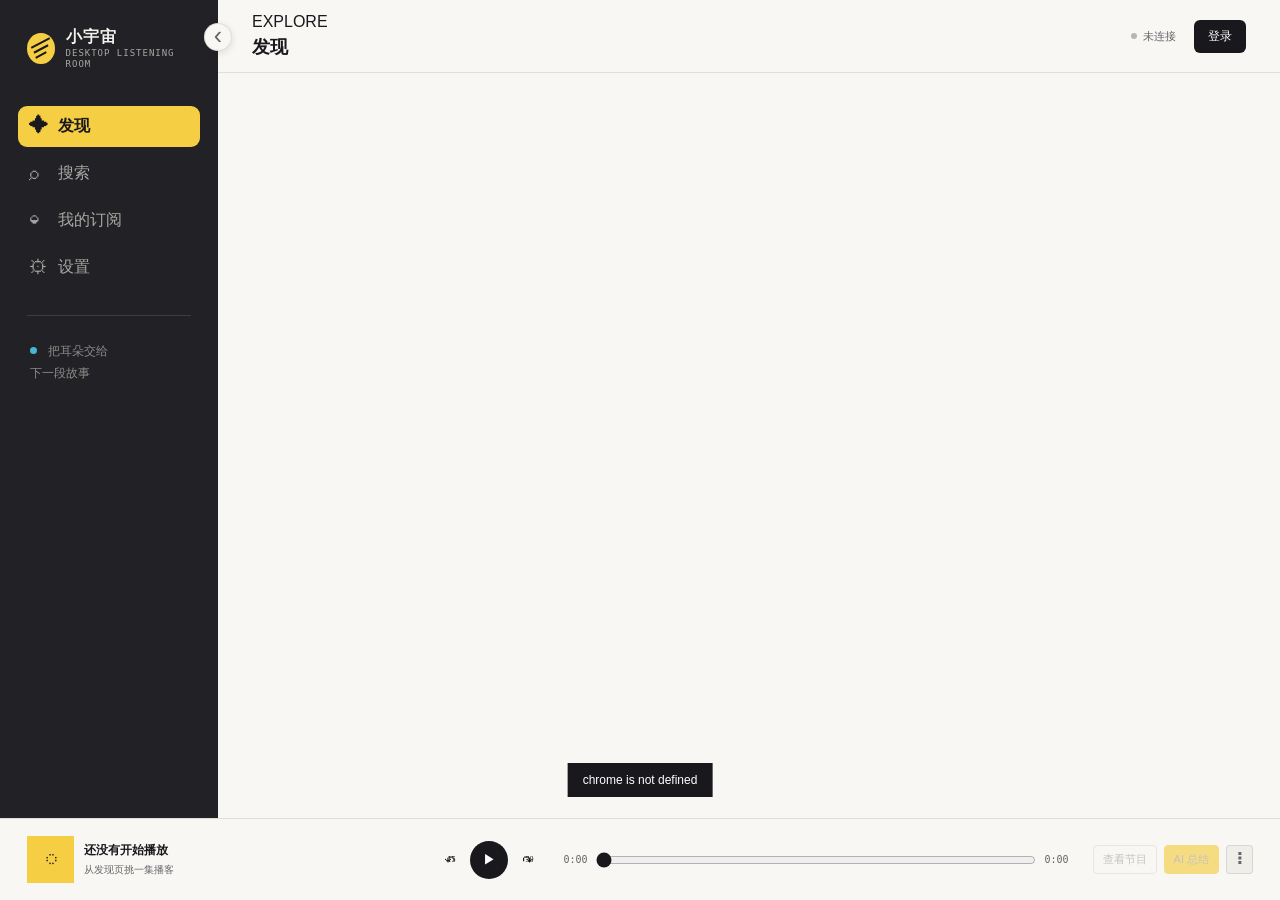
==== app.html @ 4a9cefa5 "feat: add comment-aware summaries and native host diagnostics" ====
<!doctype html>
<html lang="zh-CN">
  <head>
    <meta charset="UTF-8" />
    <meta name="viewport" content="width=device-width, initial-scale=1" />
    <title>小宇宙桌面版</title>
    <link rel="stylesheet" href="app.css" />
  </head>
  <body>
    <div class="app-shell">
      <aside class="sidebar">
        <button id="sidebar-toggle" class="sidebar-toggle" type="button" aria-expanded="true" title="折叠侧栏"><span aria-hidden="true">‹</span><span class="sr-only">折叠侧栏</span></button>
        <div class="brand-row">
          <div class="brand-mark" aria-hidden="true"><span></span></div>
          <div>
            <div class="brand-name">小宇宙</div>
            <div class="brand-kicker">DESKTOP LISTENING ROOM</div>
          </div>
        </div>
        <nav class="main-nav" aria-label="主导航">
          <button class="nav-item is-active" data-route="discover"><span class="nav-icon">✦</span><span>发现</span></button>
          <button class="nav-item" data-route="search"><span class="nav-icon">⌕</span><span>搜索</span></button>
          <button class="nav-item" data-route="subscriptions"><span class="nav-icon">◒</span><span>我的订阅</span></button>
          <button class="nav-item" data-route="settings"><span class="nav-icon">⚙</span><span>设置</span></button>
        </nav>
        <div class="sidebar-rule"></div>
        <div class="sidebar-note">
          <span class="note-dot"></span>
          <span>把耳朵交给<br />下一段故事</span>
        </div>
      </aside>

      <main class="main-column">
        <header class="topbar">
          <button id="back-button" class="round-button" title="返回节目来源页" hidden>←</button>
          <div class="topbar-context"><span id="route-eyebrow">EXPLORE</span><strong id="route-title">发现</strong></div>
          <div class="topbar-actions">
            <div id="connection-state" class="connection-state"><span></span><em>未连接</em></div>
            <button id="account-button" class="account-button">登录</button>
          </div>
        </header>

        <section id="page-content" class="page-content" aria-live="polite"></section>
      </main>

      <footer class="player-bar" aria-label="播放器">
        <div class="now-playing">
          <div id="player-cover" class="player-cover"><span>◌</span></div>
          <div class="player-copy"><strong id="player-title">还没有开始播放</strong><span id="player-subtitle">从发现页挑一集播客</span><span id="transcription-status" class="transcription-status" hidden></span></div>
        </div>
        <div class="player-controls">
          <button id="skip-back" title="后退 15 秒">↶<small>15</small></button>
          <button id="play-button" class="play-button" title="播放 / 暂停">▶</button>
          <button id="skip-forward" title="前进 30 秒">↷<small>30</small></button>
        </div>
        <div class="player-progress">
          <span id="current-time">0:00</span>
          <div class="player-progress-track">
            <input id="progress" type="range" min="0" max="100" value="0" aria-label="播放进度" />
            <div id="progress-anchors" class="progress-anchors" aria-label="节目时间戳锚点"></div>
          </div>
          <span id="duration">0:00</span>
        </div>
        <div class="player-extra">
          <button id="view-podcast-button" class="player-link-button" title="查看当前节目" disabled>查看节目</button>
          <button id="summarize-button" class="player-link-button is-accent" title="自动转写并总结当前单集" disabled>AI 总结</button>
          <details id="player-more-menu" class="action-menu action-menu-player">
            <summary class="more-button" title="更多操作" aria-label="更多操作">⋮</summary>
            <div class="action-menu-panel" role="menu">
              <button id="download-audio-button" role="menuitem" disabled>下载音频</button>
              <button id="transcribe-audio-button" role="menuitem" disabled>ASR 转写</button>
              <button id="copy-episode-link-button" role="menuitem" disabled>复制单集链接</button>
              <button id="copy-podcast-link-button" role="menuitem" disabled>复制节目链接</button>
              <button id="speed-button" role="menuitem">播放速度 · 1×</button>
            </div>
          </details>
        </div>
        <audio id="audio" preload="metadata"></audio>
      </footer>
    </div>

    <div id="toast" class="toast" role="status"></div>
    <dialog id="login-dialog" class="dialog">
      <form id="login-form" method="dialog">
        <button type="button" class="dialog-close" data-close-dialog>×</button>
        <div class="dialog-kicker">YOUR LISTENING ACCOUNT</div>
        <h2>登录小宇宙</h2>
        <p class="dialog-lead">登录后同步订阅与收听记录。验证码只提交至小宇宙认证接口。</p>
        <label>手机号<input id="phone-input" type="tel" inputmode="tel" autocomplete="tel" placeholder="请输入手机号" required /></label>
        <div class="code-row"><label>验证码<input id="code-input" type="text" inputmode="numeric" autocomplete="one-time-code" placeholder="6 位验证码" required /></label><button id="send-code-button" type="button" class="secondary-button">发送验证码</button></div>
        <p id="code-status" class="code-status" role="status" aria-live="polite">首次登录会自动创建账号，验证码仅发送到小宇宙认证服务。</p>
        <button class="primary-button" type="submit">登录并同步</button>
        <p id="login-error" class="form-error"></p>
      </form>
    </dialog>
    <dialog id="summary-consent-dialog" class="dialog">
      <form method="dialog">
        <button type="button" class="dialog-close" data-close-dialog>×</button>
        <div class="dialog-kicker">AI SUMMARY PRIVACY</div>
        <h2>自动转写并总结前确认</h2>
        <p class="dialog-lead">若当前单集没有转写稿，会先使用 <strong id="summary-consent-asr">当前 ASR 服务</strong> 转写；随后，完整转写稿或分段内容将发送给 <strong id="summary-consent-provider">当前 AI Provider</strong>。<span id="summary-consent-comments"></span> API 模式可能产生费用，API Key 仅从 macOS Keychain 读取。</p>
        <div class="consent-actions">
          <button type="button" class="secondary-button" data-close-dialog>取消</button>
          <button id="summary-consent-confirm" type="button" class="primary-button">同意并继续</button>
        </div>
      </form>
    </dialog>
    <dialog id="resummarize-dialog" class="dialog">
      <form method="dialog">
        <button type="button" class="dialog-close" data-close-dialog>×</button>
        <h2>重新生成总结？</h2>
        <p id="resummarize-detail" class="dialog-lead"></p>
        <p class="dialog-lead">现有总结文件不会被覆盖，新结果会保存为另一份 Markdown。</p>
        <div class="consent-actions">
          <button type="button" class="secondary-button" data-close-dialog>取消</button>
          <button id="resummarize-confirm" type="button" class="primary-button">重新总结</button>
        </div>
      </form>
    </dialog>
    <script src="episode_content.js"></script>
    <script src="app.js"></script>
  </body>
</html>
---- app.css ----
:root {
  color-scheme: light;
  --ink: #19191d;
  --ink-soft: #67656b;
  --paper: #f8f7f3;
  --paper-deep: #efeee9;
  --line: rgba(25, 25, 29, .11);
  --yellow: #f5ce43;
  --blue: #47b6d6;
  --coral: #e98376;
  --side: 218px;
  --player: 82px;
}

* { box-sizing: border-box; }
body { background: var(--paper); color: var(--ink); font-family: Manrope, "PingFang SC", sans-serif; margin: 0; min-width: 760px; }
button, input, select { font: inherit; }
button { border: 0; cursor: pointer; }
.sr-only { height: 1px; margin: -1px; overflow: hidden; position: absolute; width: 1px; clip: rect(0, 0, 0, 0); }
.app-shell { display: grid; grid-template-columns: var(--side) 1fr; min-height: 100vh; padding-bottom: var(--player); transition: grid-template-columns .22s ease; }
.sidebar { background: #222226; color: #f4f2ed; display: flex; flex-direction: column; padding: 25px 18px 21px; position: fixed; inset: 0 auto var(--player) 0; transition: width .22s ease, padding .22s ease; width: var(--side); z-index: 2; }
.sidebar-toggle { align-items: center; background: var(--paper); border: 1px solid var(--line); border-radius: 50%; box-shadow: 0 2px 7px rgba(25,25,29,.12); color: var(--ink-soft); display: flex; font-size: 25px; height: 28px; justify-content: center; line-height: 1; padding: 0 0 3px; position: absolute; right: -14px; top: 23px; transition: color .16s, transform .22s; width: 28px; z-index: 3; }.sidebar-toggle:hover { color: var(--ink); }
.brand-row { align-items: center; display: flex; gap: 11px; padding: 2px 9px 35px; }
.brand-mark { align-items: center; background: var(--yellow); border-radius: 50%; display: flex; height: 31px; justify-content: center; position: relative; width: 31px; }
.brand-mark::before, .brand-mark::after, .brand-mark span { background: var(--ink); content: ""; display: block; height: 2px; position: absolute; transform: rotate(-28deg); width: 21px; }
.brand-mark::before { top: 9px; }.brand-mark span { top: 15px; width: 16px; }.brand-mark::after { top: 21px; width: 12px; }
.brand-name { font-family: "Noto Serif SC", serif; font-size: 16px; font-weight: 700; letter-spacing: .08em; }.brand-kicker, .dialog-kicker, .route-eyebrow { color: #a9a7a3; font: 500 9px/1.25 "DM Mono", monospace; letter-spacing: .11em; }
.main-nav { display: grid; gap: 6px; }.nav-item { align-items: center; background: transparent; border-radius: 9px; color: #a9a7a3; display: flex; gap: 12px; padding: 10px 11px; text-align: left; transition: background .2s, color .2s; }.nav-item:hover { color: #fff; }.nav-item.is-active { background: var(--yellow); color: var(--ink); font-weight: 700; }.nav-icon { font-size: 19px; line-height: 14px; width: 17px; }
.sidebar-rule { border-top: 1px solid rgba(255,255,255,.12); margin: 27px 9px 24px; }.sidebar-note { color: #8d8b88; font-family: "Noto Serif SC", serif; font-size: 12px; line-height: 1.9; padding: 0 12px; }.note-dot { background: var(--blue); border-radius: 50%; display: inline-block; height: 7px; margin: 0 8px 1px 0; width: 7px; }
.sidebar-collapsed { --side: 74px; }.sidebar-collapsed .sidebar { padding-inline: 12px; }.sidebar-collapsed .brand-row { justify-content: center; padding-bottom: 35px; }.sidebar-collapsed .brand-row > div:not(.brand-mark), .sidebar-collapsed .nav-item > span:not(.nav-icon), .sidebar-collapsed .sidebar-note { display: none; }.sidebar-collapsed .main-nav { justify-items: center; }.sidebar-collapsed .nav-item { justify-content: center; padding-inline: 10px; width: 50px; }.sidebar-collapsed .nav-icon { width: auto; }.sidebar-collapsed .sidebar-rule { margin-inline: 4px; }
.main-column { grid-column: 2; min-width: 0; }.topbar { align-items: center; border-bottom: 1px solid var(--line); display: flex; height: 73px; justify-content: space-between; padding: 0 34px; }.round-button { background: transparent; color: var(--ink-soft); font-size: 21px; padding: 3px 10px 3px 0; }.topbar-context { display: flex; flex-direction: column; gap: 4px; margin-right: auto; }.topbar-context strong { font-family: "Noto Serif SC", serif; font-size: 18px; }.topbar .route-eyebrow { color: var(--ink-soft); }.topbar-actions { align-items: center; display: flex; gap: 18px; }.connection-state { align-items: center; color: var(--ink-soft); display: flex; font-size: 11px; gap: 6px; }.connection-state span { background: #b7b6b0; border-radius: 50%; height: 6px; width: 6px; }.connection-state.is-online span { background: #67b889; }.connection-state em { font-style: normal; }.account-button { background: var(--ink); border-radius: 6px; color: #fff; font-size: 12px; padding: 8px 14px; }.account-button.is-logged { background: var(--paper-deep); color: var(--ink); }
.page-content { max-width: 1050px; padding: 35px 48px 48px; }.hero { align-items: end; display: grid; grid-template-columns: 1fr 280px; gap: 40px; padding: 18px 0 34px; }.hero h1 { font-family: "Noto Serif SC", serif; font-size: clamp(29px, 4vw, 50px); letter-spacing: -.08em; line-height: 1.25; margin: 10px 0 15px; }.hero p { color: var(--ink-soft); font-size: 13px; line-height: 1.8; margin: 0; max-width: 420px; }.hero-figure { background: var(--blue); height: 145px; overflow: hidden; position: relative; }.hero-figure::before { border: 1px solid rgba(255,255,255,.7); border-radius: 50%; content: ""; height: 175px; left: -27px; position: absolute; top: 32px; width: 175px; }.hero-figure::after { color: rgba(255,255,255,.84); content: "听见\A下一站"; font: 600 24px/1.5 "Noto Serif SC", serif; left: 128px; position: absolute; top: 30px; white-space: pre; }
.section-heading { align-items: end; border-bottom: 1px solid var(--line); display: flex; justify-content: space-between; margin: 4px 0 17px; padding-bottom: 11px; }.section-heading h2 { font-family: "Noto Serif SC", serif; font-size: 21px; letter-spacing: -.05em; margin: 0; }.section-heading span { color: var(--ink-soft); font: 10px "DM Mono", monospace; letter-spacing: .07em; }.feed-grid { display: grid; gap: 20px; grid-template-columns: repeat(3, minmax(0, 1fr)); }.podcast-card { background: transparent; min-width: 0; }.cover { aspect-ratio: 1 / .78; background: var(--paper-deep); overflow: hidden; position: relative; }.cover img { height: 100%; object-fit: cover; width: 100%; }.cover::after { background: linear-gradient(135deg, transparent 55%, rgba(25,25,29,.16)); content: ""; inset: 0; pointer-events: none; position: absolute; }.card-copy { padding: 11px 2px 3px; }.card-copy strong { display: block; font-family: "Noto Serif SC", serif; font-size: 14px; overflow: hidden; text-overflow: ellipsis; white-space: nowrap; }.card-copy span { color: var(--ink-soft); display: block; font-size: 11px; margin-top: 5px; overflow: hidden; text-overflow: ellipsis; white-space: nowrap; }.card-actions { align-items: center; display: flex; flex-wrap: nowrap; gap: 5px; margin-top: 10px; }.mini-button { background: var(--paper-deep); border-radius: 4px; color: var(--ink); font-size: 11px; padding: 6px 9px; white-space: nowrap; }.mini-button:hover, .mini-button.is-accent { background: var(--yellow); }.mini-button.is-accent:hover { background: #e8be2f; }.empty { border: 1px dashed rgba(25,25,29,.23); color: var(--ink-soft); font-size: 12px; line-height: 1.8; padding: 30px; text-align: center; }.loading { color: var(--ink-soft); font: 11px "DM Mono", monospace; padding: 30px 0; }
.search-bar { border-bottom: 1px solid var(--ink); display: flex; margin: 17px 0 33px; max-width: 680px; }.search-bar input { background: transparent; border: 0; color: var(--ink); flex: 1; font-family: "Noto Serif SC", serif; font-size: 25px; outline: 0; padding: 10px 0 13px; }.search-bar button { background: transparent; font-size: 25px; }.filter-row { display: flex; gap: 7px; margin-bottom: 20px; }.filter-button { background: var(--paper-deep); border-radius: 5px; color: var(--ink-soft); font-size: 11px; padding: 7px 12px; }.filter-button.is-active { background: var(--ink); color: #fff; }.result-list { display: grid; gap: 1px; }.episode-row { align-items: center; border-bottom: 1px solid var(--line); display: grid; gap: 13px; grid-template-columns: 58px 1fr auto; padding: 12px 0; }.episode-thumb { background: var(--paper-deep); height: 46px; overflow: hidden; width: 58px; }.episode-thumb img { height: 100%; object-fit: cover; width: 100%; }.episode-meta strong { display: block; font-family: "Noto Serif SC", serif; font-size: 13px; overflow: hidden; text-overflow: ellipsis; white-space: nowrap; }.episode-meta span { color: var(--ink-soft); display: block; font-size: 10px; margin-top: 5px; }.row-play { background: var(--yellow); border-radius: 50%; font-size: 12px; height: 31px; width: 31px; }
.settings-page { max-width: 760px; }.settings-form { display: grid; gap: 15px; }.settings-section { background: rgba(255,255,255,.32); border: 1px solid var(--line); display: grid; gap: 13px; padding: 20px; }.settings-section-heading { align-items: start; display: flex; gap: 20px; justify-content: space-between; }.settings-section-heading h3 { font-family: "Noto Serif SC", serif; font-size: 18px; letter-spacing: -.04em; margin: 4px 0 0; }.settings-section-heading .route-eyebrow { color: var(--ink-soft); }.settings-section-heading p, .field-hint { color: var(--ink-soft); font-size: 11px; line-height: 1.7; margin: 2px 0 0; max-width: 280px; }.settings-section label { display: grid; font-size: 11px; gap: 6px; }.settings-section input:not([type="checkbox"]), .settings-section select { background: var(--paper-deep); border: 1px solid transparent; border-radius: 4px; color: var(--ink); outline: 0; padding: 10px; width: 100%; }.settings-section input:focus, .settings-section select:focus { border-color: var(--blue); }.path-input-row { display: grid; gap: 7px; grid-template-columns: minmax(0, 1fr) auto; }.path-input-row .secondary-button { padding-inline: 13px; }.provider-settings { border-left: 2px solid var(--yellow); display: grid; gap: 12px; padding-left: 13px; }.provider-settings[hidden] { display: none; }.field-hint { max-width: none; }.field-hint code { color: var(--ink); font: 10px "DM Mono", monospace; overflow-wrap: anywhere; }.checkbox-row { align-items: center; display: flex !important; gap: 8px !important; }.checkbox-row input { accent-color: var(--ink); margin: 0; }.checkbox-row input:disabled + span { color: var(--ink-soft); }.native-host-status { background: #f3e6df; color: #9a5146; font-size: 11px; line-height: 1.6; padding: 8px 10px; }.native-host-status.is-ready { background: #e6f1e9; color: #377551; }.readonly-setting { background: var(--paper-deep); display: grid; gap: 4px; padding: 11px; }.readonly-setting span, .readonly-setting small { color: var(--ink-soft); font-size: 11px; }.readonly-setting strong { font-family: "DM Mono", monospace; font-size: 12px; }.settings-save { justify-self: start; margin: 2px 0 0; }
.player-bar { align-items: center; background: rgba(248,247,243,.97); border-top: 1px solid var(--line); bottom: 0; display: grid; grid-template-columns: minmax(200px, 1fr) auto minmax(240px, 1.3fr) auto; gap: 24px; height: var(--player); left: 0; padding: 11px 27px; position: fixed; right: 0; z-index: 5; }.now-playing { align-items: center; display: flex; gap: 10px; min-width: 0; }.player-cover { align-items: center; background: var(--yellow); display: flex; flex: 0 0 47px; height: 47px; justify-content: center; overflow: hidden; }.player-cover img { height: 100%; object-fit: cover; width: 100%; }.player-cover span { font-size: 23px; }.player-copy { display: flex; flex-direction: column; min-width: 0; }.player-copy strong, .player-copy span { overflow: hidden; text-overflow: ellipsis; white-space: nowrap; }.player-copy strong { font-family: "Noto Serif SC", serif; font-size: 12px; }.player-copy span { color: var(--ink-soft); font-size: 10px; margin-top: 4px; }.player-controls { align-items: center; display: flex; gap: 9px; }.player-controls button { background: transparent; color: var(--ink); font-size: 19px; position: relative; }.player-controls button small { font: 8px Manrope; left: 8px; position: absolute; top: 7px; }.play-button { background: var(--ink) !important; border-radius: 50%; color: #fff !important; font-size: 13px !important; height: 38px; width: 38px; }.player-progress { align-items: center; color: var(--ink-soft); display: flex; font: 10px "DM Mono", monospace; gap: 8px; min-width: 0; }.player-progress input { accent-color: var(--ink); min-width: 50px; width: 100%; }.player-extra { align-items: center; display: flex; gap: 7px; }.player-extra button { background: transparent; color: var(--ink-soft); font-size: 11px; }.player-extra button:hover { color: var(--ink); }.player-link-button { border: 1px solid var(--line) !important; border-radius: 4px !important; color: var(--ink) !important; padding: 6px 9px; white-space: nowrap; }.player-link-button.is-accent { background: var(--yellow) !important; border-color: var(--yellow) !important; }.player-link-button:disabled { color: #aaa8a3 !important; cursor: not-allowed; opacity: .65; }
.toast { background: var(--ink); bottom: 103px; color: #fff; font-size: 12px; left: 50%; opacity: 0; padding: 10px 15px; pointer-events: none; position: fixed; transform: translate(-50%, 8px); transition: opacity .2s, transform .2s; z-index: 9; }.toast.is-visible { opacity: 1; transform: translate(-50%, 0); }.dialog { background: var(--paper); border: 1px solid var(--line); box-shadow: 0 20px 70px rgba(25,25,29,.18); max-width: 410px; padding: 0; width: calc(100% - 30px); }.dialog::backdrop { background: rgba(25,25,29,.42); backdrop-filter: blur(3px); }.dialog form { display: grid; gap: 14px; padding: 31px; position: relative; }.dialog h2 { font-family: "Noto Serif SC", serif; font-size: 28px; letter-spacing: -.07em; margin: -3px 0 0; }.dialog-lead, .settings-warning { color: var(--ink-soft); font-size: 11px; line-height: 1.7; margin: -3px 0 4px; }.dialog label { display: grid; font-size: 11px; gap: 6px; }.dialog input, .dialog select { background: var(--paper-deep); border: 1px solid transparent; border-radius: 4px; color: var(--ink); outline: 0; padding: 10px; }.dialog input:focus, .dialog select:focus { border-color: var(--blue); }.code-row { align-items: end; display: grid; gap: 8px; grid-template-columns: 1fr auto; }.primary-button, .secondary-button { border-radius: 4px; font-size: 12px; padding: 11px 15px; }.primary-button { background: var(--ink); color: #fff; margin-top: 4px; }.secondary-button { background: var(--yellow); color: var(--ink); white-space: nowrap; }.dialog-close { background: transparent; font-size: 23px; position: absolute; right: 16px; top: 12px; }.form-error { color: #bf5245; font-size: 11px; min-height: 14px; margin: 0; }
@media (max-width: 850px) { body { min-width: 620px; }.hero { grid-template-columns: 1fr; }.hero-figure { display: none; }.page-content { padding-inline: 32px; }.feed-grid { grid-template-columns: repeat(2, minmax(0, 1fr)); }.settings-section-heading { display: grid; gap: 6px; }.settings-section-heading p { max-width: none; }.player-bar { gap: 12px; grid-template-columns: minmax(0, 1fr) auto auto; }.player-progress { display: none; }.player-extra { gap: 5px; }.player-link-button { font-size: 10px !important; padding: 5px 6px; } }

.round-button[hidden] { display: none; }
.podcast-card, .episode-row { cursor: pointer; }
.episode-row { transition: background .16s, padding .16s; }
.episode-row:hover { background: rgba(255,255,255,.5); padding-inline: 8px; }
.row-actions { align-items: center; display: flex; gap: 6px; }
.row-action { background: var(--paper-deep); border-radius: 4px; color: var(--ink-soft); font-size: 10px; padding: 7px 9px; white-space: nowrap; }
.row-action:hover, .row-action.is-primary { background: var(--yellow); color: var(--ink); }
.row-action:disabled { cursor: not-allowed; opacity: .45; }
.mini-button:disabled, .primary-button:disabled { cursor: default; opacity: .55; }
.podcast-detail { max-width: 860px; }
.podcast-detail-hero { align-items: start; display: grid; gap: 34px; grid-template-columns: 210px minmax(0, 1fr); margin: 5px 0 42px; }
.podcast-detail-cover { align-items: center; aspect-ratio: 1; background: var(--yellow); display: flex; font-size: 45px; justify-content: center; overflow: hidden; position: relative; }
.podcast-detail-cover::after { border: 1px solid rgba(255,255,255,.72); border-radius: 50%; content: ""; height: 150px; position: absolute; right: -54px; top: -48px; width: 150px; }
.podcast-detail-cover img { height: 100%; object-fit: cover; width: 100%; }
.podcast-detail-copy { min-width: 0; padding-top: 5px; }
.podcast-detail-copy h1 { font-family: "Noto Serif SC", serif; font-size: clamp(29px, 4vw, 45px); letter-spacing: -.07em; line-height: 1.18; margin: 10px 0 8px; }
.podcast-detail-author { color: var(--ink); font-size: 12px; font-weight: 700; margin: 0 0 15px; }
.podcast-detail-description { color: var(--ink-soft); display: -webkit-box; font-size: 12px; line-height: 1.8; margin: 0; max-width: 560px; overflow: hidden; -webkit-box-orient: vertical; -webkit-line-clamp: 4; }
.podcast-detail-actions { display: flex; gap: 8px; margin-top: 20px; }
.podcast-detail-actions .primary-button { margin-top: 0; }
.podcast-episode-row .episode-thumb { height: 52px; width: 66px; }

@media (max-width: 850px) {
  .podcast-detail-hero { gap: 24px; grid-template-columns: 160px minmax(0, 1fr); }
  .podcast-detail-copy h1 { font-size: 30px; }
  .podcast-episode-row .row-action { display: none; }
}

.settings-section textarea { background: var(--paper-deep); border: 1px solid transparent; border-radius: 4px; color: var(--ink); font: 11px/1.75 "DM Mono", monospace; outline: 0; padding: 12px; resize: vertical; width: 100%; }
.settings-section textarea:focus { border-color: var(--blue); }
.credential-row { display: grid; gap: 7px; grid-template-columns: minmax(0, 1fr) auto; }
.credential-row .mini-button { padding-inline: 13px; }
.summary-settings-section { border-top: 3px solid var(--blue); }
.summary-run-row { align-items: center; display: flex; flex-wrap: wrap; gap: 12px; }
.summary-run-row .field-hint { flex: 1; min-width: 220px; }
.prompt-manager { background: rgba(239,238,233,.72); border: 1px solid var(--line); display: grid; gap: 12px; padding: 15px; }
.prompt-manager-heading { align-items: center; display: flex; justify-content: space-between; }
.prompt-manager-heading strong { font-family: "Noto Serif SC", serif; font-size: 14px; }
.prompt-badge { background: var(--yellow); border-radius: 999px; color: var(--ink); font: 9px "DM Mono", monospace; max-width: 55%; overflow: hidden; padding: 5px 9px; text-overflow: ellipsis; white-space: nowrap; }
.prompt-meta-grid { display: grid; gap: 10px; grid-template-columns: minmax(0, 1fr) 110px; }
.prompt-actions { display: flex; flex-wrap: wrap; gap: 7px; }
.mini-button.is-danger { color: #9a5146; }
.mini-button.is-danger:hover { background: #f3e6df; }
.consent-actions { display: grid; gap: 8px; grid-template-columns: 1fr 1fr; }
.consent-actions .primary-button { margin-top: 0; }

.action-menu { flex: 0 0 auto; position: relative; }
.action-menu summary { list-style: none; }
.action-menu summary::-webkit-details-marker { display: none; }
.more-button { align-items: center; background: var(--paper-deep); border-radius: 4px; color: var(--ink-soft); display: flex; font: 700 18px/1 "DM Mono", monospace; height: 28px; justify-content: center; padding: 0 8px 4px; transition: background .16s, color .16s; user-select: none; }
.more-button:hover, .action-menu[open] > .more-button { background: var(--ink); color: #fff; }
.action-menu-panel { background: #fffefa; border: 1px solid var(--line); border-radius: 6px; box-shadow: 0 14px 36px rgba(25,25,29,.18); display: grid; min-width: 154px; overflow: hidden; padding: 5px; position: absolute; right: 0; top: calc(100% + 6px); z-index: 12; }
.action-menu:not([open]) > .action-menu-panel { display: none; }
.action-menu-panel button { background: transparent; border-radius: 4px; color: var(--ink); font-size: 11px; padding: 9px 10px; text-align: left; white-space: nowrap; }
.action-menu-panel button:hover { background: var(--yellow); }
.action-menu-panel button:disabled { color: #aaa8a3; cursor: default; }
.action-menu-panel button:disabled:hover { background: transparent; }
.action-menu-row .action-menu-panel { top: calc(100% + 7px); }
.action-menu-player .action-menu-panel { bottom: calc(100% + 10px); top: auto; }
.action-menu-player .more-button { border: 1px solid var(--line); height: 29px; }
.card-actions .mini-button { font-size: 10px; padding-inline: 7px; }

@media (max-width: 850px) {
  .podcast-episode-row .row-action { display: inline-block; font-size: 9px; padding-inline: 7px; }
  .row-actions { gap: 4px; }
}

.code-status { color: var(--ink-soft); font-size: 11px; line-height: 1.6; margin: -3px 0 0; min-height: 18px; }
.code-status.is-pending { color: #765c16; }
.code-status.is-success { color: #377551; }
.code-status.is-error { color: #9a5146; }

.player-progress-track { min-width: 50px; position: relative; width: 100%; }
.player-progress-track input { display: block; margin: 0; position: relative; z-index: 1; }
.progress-anchors { inset: 50% 8px auto; pointer-events: none; position: absolute; z-index: 2; }
.progress-anchors button { background: var(--paper); border: 1px solid var(--ink); border-radius: 50%; height: 8px; left: var(--anchor-position); padding: 0; pointer-events: auto; position: absolute; top: 0; transform: translate(-50%, -50%); transition: background .14s, transform .14s; width: 8px; }
.progress-anchors button:hover, .progress-anchors button:focus-visible { background: var(--yellow); outline: 2px solid var(--paper); transform: translate(-50%, -50%) scale(1.5); }
.progress-anchors button.is-active { background: var(--ink); }

.episode-content-page { max-width: 880px; }
.episode-content-hero { align-items: start; display: grid; gap: 34px; grid-template-columns: 230px minmax(0, 1fr); margin: 5px 0 38px; }
.episode-content-cover { align-items: center; aspect-ratio: 1; background: var(--yellow); display: flex; font-size: 48px; justify-content: center; overflow: hidden; }
.episode-content-cover img { height: 100%; object-fit: cover; width: 100%; }
.episode-content-heading { min-width: 0; padding-top: 3px; }
.episode-content-heading h1 { font-family: "Noto Serif SC", serif; font-size: 38px; letter-spacing: -.04em; line-height: 1.24; margin: 10px 0 13px; overflow-wrap: anywhere; }
.episode-podcast-link { background: transparent; color: var(--ink-soft); font-size: 12px; font-weight: 700; padding: 0; text-align: left; text-decoration: underline; text-decoration-color: transparent; text-underline-offset: 4px; }
.episode-podcast-link:hover { color: var(--ink); text-decoration-color: currentColor; }
.episode-facts { align-items: center; color: var(--ink-soft); display: flex; flex-wrap: wrap; font: 10px/1.5 "DM Mono", monospace; gap: 8px 15px; margin-top: 13px; }
.episode-facts a { color: var(--ink); overflow-wrap: anywhere; text-underline-offset: 3px; }
.episode-content-actions { display: flex; flex-wrap: wrap; gap: 8px; margin-top: 22px; }
.episode-content-actions .primary-button { margin-top: 0; min-width: 74px; }
.episode-chapter-strip { border-block: 1px solid var(--line); display: flex; gap: 1px; margin-bottom: 38px; overflow-x: auto; padding: 10px 0; scrollbar-color: var(--ink-soft) transparent; }
.episode-chapter-strip button { background: transparent; border-inline-end: 1px solid var(--line); color: var(--ink); display: grid; flex: 0 0 170px; gap: 5px; min-height: 52px; padding: 8px 14px; text-align: left; }
.episode-chapter-strip button:hover, .episode-chapter-strip button:focus-visible { background: var(--paper-deep); }
.episode-chapter-strip strong { color: var(--ink-soft); font: 10px "DM Mono", monospace; }
.episode-chapter-strip span { font-family: "Noto Serif SC", serif; font-size: 12px; line-height: 1.45; overflow: hidden; text-overflow: ellipsis; white-space: nowrap; }
.episode-show-notes { max-width: 760px; }
.episode-content-body { font-size: 14px; line-height: 1.85; overflow-wrap: anywhere; }
.episode-content-body > p { color: #454349; margin: 0 0 18px; max-width: 72ch; white-space: pre-wrap; }
.episode-content-body h2 { font-family: "Noto Serif SC", serif; font-size: 21px; letter-spacing: -.02em; margin: 34px 0 13px; }
.episode-content-list { color: #454349; display: grid; gap: 7px; margin: 0 0 20px; padding-inline-start: 20px; }
.episode-timestamp-row { align-items: start; border-top: 1px solid var(--line); display: grid; gap: 12px; grid-template-columns: 72px minmax(0, 1fr) auto; padding: 14px 0; scroll-margin-top: 90px; }
.episode-timestamp-row:last-child { border-bottom: 1px solid var(--line); }
.episode-timestamp-row p { color: #454349; line-height: 1.7; margin: 0; min-width: 0; }
.episode-timestamp-row a { color: var(--ink-soft); font-size: 10px; padding-top: 3px; text-underline-offset: 3px; white-space: nowrap; }
.timestamp-button { background: var(--ink); border-radius: 4px; color: #fff; font: 10px "DM Mono", monospace; padding: 7px 8px; }
.timestamp-button:hover { background: var(--yellow); color: var(--ink); }

button:focus-visible, a:focus-visible, input:focus-visible, select:focus-visible, textarea:focus-visible, summary:focus-visible { outline: 2px solid var(--blue); outline-offset: 2px; }
button:disabled { cursor: not-allowed; }
.secondary-button:disabled { opacity: .5; }
.mini-button.is-complete, .row-action.is-complete { background: #e6f1e9; color: #285d3e; }
.mini-button.is-complete:hover, .row-action.is-complete:hover { background: #d5e9db; }
.player-link-button.is-complete { background: #e6f1e9 !important; border-color: #b9d5c2 !important; color: #285d3e !important; }
.native-host-diagnostics { border-top: 1px solid var(--line); display: grid; gap: 8px; padding-top: 12px; }
.native-host-diagnostics > div:not(.native-host-actions) { align-items: start; display: grid; gap: 8px; grid-template-columns: 78px minmax(0, 1fr); }
.native-host-diagnostics span { color: var(--ink-soft); font-size: 10px; }
.native-host-diagnostics code { color: var(--ink); font: 10px/1.55 "DM Mono", monospace; overflow-wrap: anywhere; user-select: text; }
.native-host-actions { align-items: center; display: flex; flex-wrap: wrap; gap: 12px; margin-top: 3px; }
.native-host-actions a { color: var(--ink); font-size: 11px; text-underline-offset: 3px; }

@media (max-width: 850px) {
  .episode-content-hero { gap: 24px; grid-template-columns: 170px minmax(0, 1fr); }
  .episode-content-heading h1 { font-size: 29px; }
  .episode-timestamp-row { grid-template-columns: 68px minmax(0, 1fr); }
  .episode-timestamp-row a { grid-column: 2; }
}

@media (max-width: 650px) {
  body { min-width: 380px; }
  .app-shell { --side: 74px; }
  .sidebar { padding-inline: 12px; }
  .sidebar-toggle { display: none; }
  .brand-row { justify-content: center; padding-bottom: 35px; }
  .brand-row > div:not(.brand-mark), .nav-item > span:not(.nav-icon), .sidebar-note { display: none; }
  .main-nav { justify-items: center; }
  .nav-item { justify-content: center; padding-inline: 10px; width: 50px; }
  .nav-icon { width: auto; }
  .sidebar-rule { margin-inline: 4px; }
  .topbar { padding-inline: 18px; }
  .topbar-actions { gap: 9px; }
  .page-content { padding: 25px 20px 40px; }
  .feed-grid { grid-template-columns: 1fr; }
  .path-input-row, .credential-row { grid-template-columns: 1fr; }
  .path-input-row .secondary-button, .credential-row .mini-button { justify-self: start; }
  .settings-section { padding: 16px; }
  .prompt-meta-grid { grid-template-columns: 1fr; }
  .native-host-diagnostics > div:not(.native-host-actions) { grid-template-columns: 1fr; gap: 3px; }
  .player-bar { grid-template-columns: minmax(0, 1fr) auto auto; padding-inline: 12px; }
  #view-podcast-button, .action-menu-player { display: none; }
}
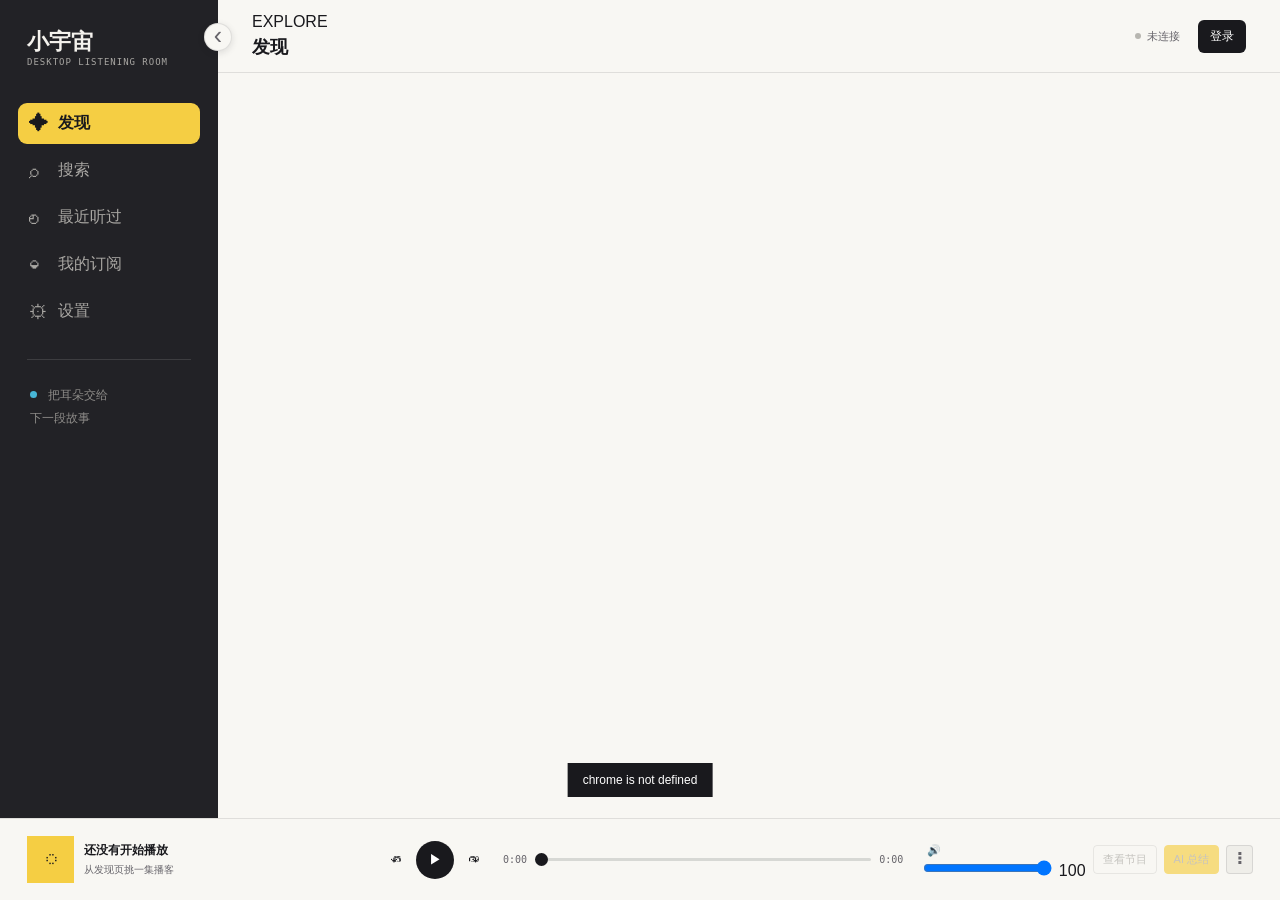
==== commit ccf1cc34: "feat: bring back working auth, playback progress and full feeds The upstream main is broken in a few" ====
--- a/app.html
+++ b/app.html
@@ -20,6 +20,7 @@
         <nav class="main-nav" aria-label="主导航">
           <button class="nav-item is-active" data-route="discover"><span class="nav-icon">✦</span><span>发现</span></button>
           <button class="nav-item" data-route="search"><span class="nav-icon">⌕</span><span>搜索</span></button>
+          <button class="nav-item" data-route="history"><span class="nav-icon">◴</span><span>最近听过</span></button>
           <button class="nav-item" data-route="subscriptions"><span class="nav-icon">◒</span><span>我的订阅</span></button>
           <button class="nav-item" data-route="settings"><span class="nav-icon">⚙</span><span>设置</span></button>
         </nav>
@@ -62,13 +63,22 @@
           <span id="duration">0:00</span>
         </div>
         <div class="player-extra">
+          <div id="volume-control" class="volume-control" data-volume-expanded="false">
+            <button id="volume-button" class="volume-button" type="button" title="音量" aria-label="音量" aria-expanded="false">
+              <span id="volume-icon" aria-hidden="true">🔊</span>
+            </button>
+            <div class="volume-slider-wrap">
+              <input id="volume-slider" type="range" min="0" max="100" step="1" value="100" aria-label="音量调节" />
+              <span id="volume-value" class="volume-value">100</span>
+            </div>
+          </div>
           <button id="view-podcast-button" class="player-link-button" title="查看当前节目" disabled>查看节目</button>
-          <button id="summarize-button" class="player-link-button is-accent" title="自动转写并总结当前单集" disabled>AI 总结</button>
+          <button id="summarize-button" class="player-link-button is-accent" title="导出文字稿并总结当前单集" disabled>AI 总结</button>
           <details id="player-more-menu" class="action-menu action-menu-player">
             <summary class="more-button" title="更多操作" aria-label="更多操作">⋮</summary>
             <div class="action-menu-panel" role="menu">
               <button id="download-audio-button" role="menuitem" disabled>下载音频</button>
-              <button id="transcribe-audio-button" role="menuitem" disabled>ASR 转写</button>
+              <button id="transcribe-audio-button" role="menuitem" disabled>导出文字稿</button>
               <button id="copy-episode-link-button" role="menuitem" disabled>复制单集链接</button>
               <button id="copy-podcast-link-button" role="menuitem" disabled>复制节目链接</button>
               <button id="speed-button" role="menuitem">播放速度 · 1×</button>
@@ -84,12 +94,13 @@
       <form id="login-form" method="dialog">
         <button type="button" class="dialog-close" data-close-dialog>×</button>
         <div class="dialog-kicker">YOUR LISTENING ACCOUNT</div>
-        <h2>登录小宇宙</h2>
-        <p class="dialog-lead">登录后同步订阅与收听记录。验证码只提交至小宇宙认证接口。</p>
-        <label>手机号<input id="phone-input" type="tel" inputmode="tel" autocomplete="tel" placeholder="请输入手机号" required /></label>
-        <div class="code-row"><label>验证码<input id="code-input" type="text" inputmode="numeric" autocomplete="one-time-code" placeholder="6 位验证码" required /></label><button id="send-code-button" type="button" class="secondary-button">发送验证码</button></div>
-        <p id="code-status" class="code-status" role="status" aria-live="polite">首次登录会自动创建账号，验证码仅发送到小宇宙认证服务。</p>
-        <button class="primary-button" type="submit">登录并同步</button>
+        <h2>扫码登录小宇宙</h2>
+        <p class="dialog-lead">用手机小宇宙 App 扫描下方二维码并确认，登录状态会同步到本扩展。凭据只在本机保存。</p>
+        <div id="login-qrcode" class="login-qrcode">
+          <canvas id="login-qrcode-canvas" width="200" height="200" aria-label="登录二维码"></canvas>
+          <p id="login-qrcode-status" class="code-status" role="status" aria-live="polite">正在生成二维码…</p>
+        </div>
+        <button id="login-qrcode-refresh" type="button" class="secondary-button">刷新二维码</button>
         <p id="login-error" class="form-error"></p>
       </form>
     </dialog>
@@ -97,8 +108,8 @@
       <form method="dialog">
         <button type="button" class="dialog-close" data-close-dialog>×</button>
         <div class="dialog-kicker">AI SUMMARY PRIVACY</div>
-        <h2>自动转写并总结前确认</h2>
-        <p class="dialog-lead">若当前单集没有转写稿，会先使用 <strong id="summary-consent-asr">当前 ASR 服务</strong> 转写；随后，完整转写稿或分段内容将发送给 <strong id="summary-consent-provider">当前 AI Provider</strong>。<span id="summary-consent-comments"></span> API 模式可能产生费用，API Key 仅从 macOS Keychain 读取。</p>
+        <h2>导出文字稿并总结前确认</h2>
+        <p class="dialog-lead">若当前单集没有文字稿，会先使用 <strong id="summary-consent-asr">当前文字稿来源</strong> 导出；随后，完整文字稿或分段内容将发送给 <strong id="summary-consent-provider">当前 AI Provider</strong>。<span id="summary-consent-comments"></span> 选择 API ASR 时可能产生费用，API Key 仅从系统安全凭据存储读取。</p>
         <div class="consent-actions">
           <button type="button" class="secondary-button" data-close-dialog>取消</button>
           <button id="summary-consent-confirm" type="button" class="primary-button">同意并继续</button>
@@ -117,6 +128,19 @@
         </div>
       </form>
     </dialog>
+    <dialog id="logout-dialog" class="dialog logout-dialog">
+      <form method="dialog">
+        <button type="button" class="dialog-close" data-close-dialog>×</button>
+        <h2>确认退出登录？</h2>
+        <p class="dialog-lead">退出后将停止同步订阅与收听记录。已下载的音频、转写稿、总结稿和系统安全凭据存储中的 API Key 不会被删除。</p>
+        <div class="logout-warning">你需要重新扫码才能再次登录。</div>
+        <div class="consent-actions">
+          <button type="button" class="secondary-button" data-close-dialog>取消</button>
+          <button id="logout-confirm" type="button" class="danger-button">确认退出登录</button>
+        </div>
+      </form>
+    </dialog>
+    <script src="qrcode.js"></script>
     <script src="episode_content.js"></script>
     <script src="app.js"></script>
   </body>
--- a/app.css
+++ b/app.css
@@ -1,190 +1,289 @@
-:root {
-  color-scheme: light;
-  --ink: #19191d;
-  --ink-soft: #67656b;
-  --paper: #f8f7f3;
-  --paper-deep: #efeee9;
-  --line: rgba(25, 25, 29, .11);
-  --yellow: #f5ce43;
-  --blue: #47b6d6;
-  --coral: #e98376;
-  --side: 218px;
-  --player: 82px;
-}
-
-* { box-sizing: border-box; }
-body { background: var(--paper); color: var(--ink); font-family: Manrope, "PingFang SC", sans-serif; margin: 0; min-width: 760px; }
-button, input, select { font: inherit; }
-button { border: 0; cursor: pointer; }
-.sr-only { height: 1px; margin: -1px; overflow: hidden; position: absolute; width: 1px; clip: rect(0, 0, 0, 0); }
-.app-shell { display: grid; grid-template-columns: var(--side) 1fr; min-height: 100vh; padding-bottom: var(--player); transition: grid-template-columns .22s ease; }
-.sidebar { background: #222226; color: #f4f2ed; display: flex; flex-direction: column; padding: 25px 18px 21px; position: fixed; inset: 0 auto var(--player) 0; transition: width .22s ease, padding .22s ease; width: var(--side); z-index: 2; }
-.sidebar-toggle { align-items: center; background: var(--paper); border: 1px solid var(--line); border-radius: 50%; box-shadow: 0 2px 7px rgba(25,25,29,.12); color: var(--ink-soft); display: flex; font-size: 25px; height: 28px; justify-content: center; line-height: 1; padding: 0 0 3px; position: absolute; right: -14px; top: 23px; transition: color .16s, transform .22s; width: 28px; z-index: 3; }.sidebar-toggle:hover { color: var(--ink); }
-.brand-row { align-items: center; display: flex; gap: 11px; padding: 2px 9px 35px; }
-.brand-mark { align-items: center; background: var(--yellow); border-radius: 50%; display: flex; height: 31px; justify-content: center; position: relative; width: 31px; }
-.brand-mark::before, .brand-mark::after, .brand-mark span { background: var(--ink); content: ""; display: block; height: 2px; position: absolute; transform: rotate(-28deg); width: 21px; }
-.brand-mark::before { top: 9px; }.brand-mark span { top: 15px; width: 16px; }.brand-mark::after { top: 21px; width: 12px; }
-.brand-name { font-family: "Noto Serif SC", serif; font-size: 16px; font-weight: 700; letter-spacing: .08em; }.brand-kicker, .dialog-kicker, .route-eyebrow { color: #a9a7a3; font: 500 9px/1.25 "DM Mono", monospace; letter-spacing: .11em; }
-.main-nav { display: grid; gap: 6px; }.nav-item { align-items: center; background: transparent; border-radius: 9px; color: #a9a7a3; display: flex; gap: 12px; padding: 10px 11px; text-align: left; transition: background .2s, color .2s; }.nav-item:hover { color: #fff; }.nav-item.is-active { background: var(--yellow); color: var(--ink); font-weight: 700; }.nav-icon { font-size: 19px; line-height: 14px; width: 17px; }
-.sidebar-rule { border-top: 1px solid rgba(255,255,255,.12); margin: 27px 9px 24px; }.sidebar-note { color: #8d8b88; font-family: "Noto Serif SC", serif; font-size: 12px; line-height: 1.9; padding: 0 12px; }.note-dot { background: var(--blue); border-radius: 50%; display: inline-block; height: 7px; margin: 0 8px 1px 0; width: 7px; }
-.sidebar-collapsed { --side: 74px; }.sidebar-collapsed .sidebar { padding-inline: 12px; }.sidebar-collapsed .brand-row { justify-content: center; padding-bottom: 35px; }.sidebar-collapsed .brand-row > div:not(.brand-mark), .sidebar-collapsed .nav-item > span:not(.nav-icon), .sidebar-collapsed .sidebar-note { display: none; }.sidebar-collapsed .main-nav { justify-items: center; }.sidebar-collapsed .nav-item { justify-content: center; padding-inline: 10px; width: 50px; }.sidebar-collapsed .nav-icon { width: auto; }.sidebar-collapsed .sidebar-rule { margin-inline: 4px; }
-.main-column { grid-column: 2; min-width: 0; }.topbar { align-items: center; border-bottom: 1px solid var(--line); display: flex; height: 73px; justify-content: space-between; padding: 0 34px; }.round-button { background: transparent; color: var(--ink-soft); font-size: 21px; padding: 3px 10px 3px 0; }.topbar-context { display: flex; flex-direction: column; gap: 4px; margin-right: auto; }.topbar-context strong { font-family: "Noto Serif SC", serif; font-size: 18px; }.topbar .route-eyebrow { color: var(--ink-soft); }.topbar-actions { align-items: center; display: flex; gap: 18px; }.connection-state { align-items: center; color: var(--ink-soft); display: flex; font-size: 11px; gap: 6px; }.connection-state span { background: #b7b6b0; border-radius: 50%; height: 6px; width: 6px; }.connection-state.is-online span { background: #67b889; }.connection-state em { font-style: normal; }.account-button { background: var(--ink); border-radius: 6px; color: #fff; font-size: 12px; padding: 8px 14px; }.account-button.is-logged { background: var(--paper-deep); color: var(--ink); }
-.page-content { max-width: 1050px; padding: 35px 48px 48px; }.hero { align-items: end; display: grid; grid-template-columns: 1fr 280px; gap: 40px; padding: 18px 0 34px; }.hero h1 { font-family: "Noto Serif SC", serif; font-size: clamp(29px, 4vw, 50px); letter-spacing: -.08em; line-height: 1.25; margin: 10px 0 15px; }.hero p { color: var(--ink-soft); font-size: 13px; line-height: 1.8; margin: 0; max-width: 420px; }.hero-figure { background: var(--blue); height: 145px; overflow: hidden; position: relative; }.hero-figure::before { border: 1px solid rgba(255,255,255,.7); border-radius: 50%; content: ""; height: 175px; left: -27px; position: absolute; top: 32px; width: 175px; }.hero-figure::after { color: rgba(255,255,255,.84); content: "听见\A下一站"; font: 600 24px/1.5 "Noto Serif SC", serif; left: 128px; position: absolute; top: 30px; white-space: pre; }
-.section-heading { align-items: end; border-bottom: 1px solid var(--line); display: flex; justify-content: space-between; margin: 4px 0 17px; padding-bottom: 11px; }.section-heading h2 { font-family: "Noto Serif SC", serif; font-size: 21px; letter-spacing: -.05em; margin: 0; }.section-heading span { color: var(--ink-soft); font: 10px "DM Mono", monospace; letter-spacing: .07em; }.feed-grid { display: grid; gap: 20px; grid-template-columns: repeat(3, minmax(0, 1fr)); }.podcast-card { background: transparent; min-width: 0; }.cover { aspect-ratio: 1 / .78; background: var(--paper-deep); overflow: hidden; position: relative; }.cover img { height: 100%; object-fit: cover; width: 100%; }.cover::after { background: linear-gradient(135deg, transparent 55%, rgba(25,25,29,.16)); content: ""; inset: 0; pointer-events: none; position: absolute; }.card-copy { padding: 11px 2px 3px; }.card-copy strong { display: block; font-family: "Noto Serif SC", serif; font-size: 14px; overflow: hidden; text-overflow: ellipsis; white-space: nowrap; }.card-copy span { color: var(--ink-soft); display: block; font-size: 11px; margin-top: 5px; overflow: hidden; text-overflow: ellipsis; white-space: nowrap; }.card-actions { align-items: center; display: flex; flex-wrap: nowrap; gap: 5px; margin-top: 10px; }.mini-button { background: var(--paper-deep); border-radius: 4px; color: var(--ink); font-size: 11px; padding: 6px 9px; white-space: nowrap; }.mini-button:hover, .mini-button.is-accent { background: var(--yellow); }.mini-button.is-accent:hover { background: #e8be2f; }.empty { border: 1px dashed rgba(25,25,29,.23); color: var(--ink-soft); font-size: 12px; line-height: 1.8; padding: 30px; text-align: center; }.loading { color: var(--ink-soft); font: 11px "DM Mono", monospace; padding: 30px 0; }
-.search-bar { border-bottom: 1px solid var(--ink); display: flex; margin: 17px 0 33px; max-width: 680px; }.search-bar input { background: transparent; border: 0; color: var(--ink); flex: 1; font-family: "Noto Serif SC", serif; font-size: 25px; outline: 0; padding: 10px 0 13px; }.search-bar button { background: transparent; font-size: 25px; }.filter-row { display: flex; gap: 7px; margin-bottom: 20px; }.filter-button { background: var(--paper-deep); border-radius: 5px; color: var(--ink-soft); font-size: 11px; padding: 7px 12px; }.filter-button.is-active { background: var(--ink); color: #fff; }.result-list { display: grid; gap: 1px; }.episode-row { align-items: center; border-bottom: 1px solid var(--line); display: grid; gap: 13px; grid-template-columns: 58px 1fr auto; padding: 12px 0; }.episode-thumb { background: var(--paper-deep); height: 46px; overflow: hidden; width: 58px; }.episode-thumb img { height: 100%; object-fit: cover; width: 100%; }.episode-meta strong { display: block; font-family: "Noto Serif SC", serif; font-size: 13px; overflow: hidden; text-overflow: ellipsis; white-space: nowrap; }.episode-meta span { color: var(--ink-soft); display: block; font-size: 10px; margin-top: 5px; }.row-play { background: var(--yellow); border-radius: 50%; font-size: 12px; height: 31px; width: 31px; }
-.settings-page { max-width: 760px; }.settings-form { display: grid; gap: 15px; }.settings-section { background: rgba(255,255,255,.32); border: 1px solid var(--line); display: grid; gap: 13px; padding: 20px; }.settings-section-heading { align-items: start; display: flex; gap: 20px; justify-content: space-between; }.settings-section-heading h3 { font-family: "Noto Serif SC", serif; font-size: 18px; letter-spacing: -.04em; margin: 4px 0 0; }.settings-section-heading .route-eyebrow { color: var(--ink-soft); }.settings-section-heading p, .field-hint { color: var(--ink-soft); font-size: 11px; line-height: 1.7; margin: 2px 0 0; max-width: 280px; }.settings-section label { display: grid; font-size: 11px; gap: 6px; }.settings-section input:not([type="checkbox"]), .settings-section select { background: var(--paper-deep); border: 1px solid transparent; border-radius: 4px; color: var(--ink); outline: 0; padding: 10px; width: 100%; }.settings-section input:focus, .settings-section select:focus { border-color: var(--blue); }.path-input-row { display: grid; gap: 7px; grid-template-columns: minmax(0, 1fr) auto; }.path-input-row .secondary-button { padding-inline: 13px; }.provider-settings { border-left: 2px solid var(--yellow); display: grid; gap: 12px; padding-left: 13px; }.provider-settings[hidden] { display: none; }.field-hint { max-width: none; }.field-hint code { color: var(--ink); font: 10px "DM Mono", monospace; overflow-wrap: anywhere; }.checkbox-row { align-items: center; display: flex !important; gap: 8px !important; }.checkbox-row input { accent-color: var(--ink); margin: 0; }.checkbox-row input:disabled + span { color: var(--ink-soft); }.native-host-status { background: #f3e6df; color: #9a5146; font-size: 11px; line-height: 1.6; padding: 8px 10px; }.native-host-status.is-ready { background: #e6f1e9; color: #377551; }.readonly-setting { background: var(--paper-deep); display: grid; gap: 4px; padding: 11px; }.readonly-setting span, .readonly-setting small { color: var(--ink-soft); font-size: 11px; }.readonly-setting strong { font-family: "DM Mono", monospace; font-size: 12px; }.settings-save { justify-self: start; margin: 2px 0 0; }
-.player-bar { align-items: center; background: rgba(248,247,243,.97); border-top: 1px solid var(--line); bottom: 0; display: grid; grid-template-columns: minmax(200px, 1fr) auto minmax(240px, 1.3fr) auto; gap: 24px; height: var(--player); left: 0; padding: 11px 27px; position: fixed; right: 0; z-index: 5; }.now-playing { align-items: center; display: flex; gap: 10px; min-width: 0; }.player-cover { align-items: center; background: var(--yellow); display: flex; flex: 0 0 47px; height: 47px; justify-content: center; overflow: hidden; }.player-cover img { height: 100%; object-fit: cover; width: 100%; }.player-cover span { font-size: 23px; }.player-copy { display: flex; flex-direction: column; min-width: 0; }.player-copy strong, .player-copy span { overflow: hidden; text-overflow: ellipsis; white-space: nowrap; }.player-copy strong { font-family: "Noto Serif SC", serif; font-size: 12px; }.player-copy span { color: var(--ink-soft); font-size: 10px; margin-top: 4px; }.player-controls { align-items: center; display: flex; gap: 9px; }.player-controls button { background: transparent; color: var(--ink); font-size: 19px; position: relative; }.player-controls button small { font: 8px Manrope; left: 8px; position: absolute; top: 7px; }.play-button { background: var(--ink) !important; border-radius: 50%; color: #fff !important; font-size: 13px !important; height: 38px; width: 38px; }.player-progress { align-items: center; color: var(--ink-soft); display: flex; font: 10px "DM Mono", monospace; gap: 8px; min-width: 0; }.player-progress input { accent-color: var(--ink); min-width: 50px; width: 100%; }.player-extra { align-items: center; display: flex; gap: 7px; }.player-extra button { background: transparent; color: var(--ink-soft); font-size: 11px; }.player-extra button:hover { color: var(--ink); }.player-link-button { border: 1px solid var(--line) !important; border-radius: 4px !important; color: var(--ink) !important; padding: 6px 9px; white-space: nowrap; }.player-link-button.is-accent { background: var(--yellow) !important; border-color: var(--yellow) !important; }.player-link-button:disabled { color: #aaa8a3 !important; cursor: not-allowed; opacity: .65; }
-.toast { background: var(--ink); bottom: 103px; color: #fff; font-size: 12px; left: 50%; opacity: 0; padding: 10px 15px; pointer-events: none; position: fixed; transform: translate(-50%, 8px); transition: opacity .2s, transform .2s; z-index: 9; }.toast.is-visible { opacity: 1; transform: translate(-50%, 0); }.dialog { background: var(--paper); border: 1px solid var(--line); box-shadow: 0 20px 70px rgba(25,25,29,.18); max-width: 410px; padding: 0; width: calc(100% - 30px); }.dialog::backdrop { background: rgba(25,25,29,.42); backdrop-filter: blur(3px); }.dialog form { display: grid; gap: 14px; padding: 31px; position: relative; }.dialog h2 { font-family: "Noto Serif SC", serif; font-size: 28px; letter-spacing: -.07em; margin: -3px 0 0; }.dialog-lead, .settings-warning { color: var(--ink-soft); font-size: 11px; line-height: 1.7; margin: -3px 0 4px; }.dialog label { display: grid; font-size: 11px; gap: 6px; }.dialog input, .dialog select { background: var(--paper-deep); border: 1px solid transparent; border-radius: 4px; color: var(--ink); outline: 0; padding: 10px; }.dialog input:focus, .dialog select:focus { border-color: var(--blue); }.code-row { align-items: end; display: grid; gap: 8px; grid-template-columns: 1fr auto; }.primary-button, .secondary-button { border-radius: 4px; font-size: 12px; padding: 11px 15px; }.primary-button { background: var(--ink); color: #fff; margin-top: 4px; }.secondary-button { background: var(--yellow); color: var(--ink); white-space: nowrap; }.dialog-close { background: transparent; font-size: 23px; position: absolute; right: 16px; top: 12px; }.form-error { color: #bf5245; font-size: 11px; min-height: 14px; margin: 0; }
-@media (max-width: 850px) { body { min-width: 620px; }.hero { grid-template-columns: 1fr; }.hero-figure { display: none; }.page-content { padding-inline: 32px; }.feed-grid { grid-template-columns: repeat(2, minmax(0, 1fr)); }.settings-section-heading { display: grid; gap: 6px; }.settings-section-heading p { max-width: none; }.player-bar { gap: 12px; grid-template-columns: minmax(0, 1fr) auto auto; }.player-progress { display: none; }.player-extra { gap: 5px; }.player-link-button { font-size: 10px !important; padding: 5px 6px; } }
-
-.round-button[hidden] { display: none; }
-.podcast-card, .episode-row { cursor: pointer; }
-.episode-row { transition: background .16s, padding .16s; }
-.episode-row:hover { background: rgba(255,255,255,.5); padding-inline: 8px; }
-.row-actions { align-items: center; display: flex; gap: 6px; }
-.row-action { background: var(--paper-deep); border-radius: 4px; color: var(--ink-soft); font-size: 10px; padding: 7px 9px; white-space: nowrap; }
-.row-action:hover, .row-action.is-primary { background: var(--yellow); color: var(--ink); }
-.row-action:disabled { cursor: not-allowed; opacity: .45; }
-.mini-button:disabled, .primary-button:disabled { cursor: default; opacity: .55; }
-.podcast-detail { max-width: 860px; }
-.podcast-detail-hero { align-items: start; display: grid; gap: 34px; grid-template-columns: 210px minmax(0, 1fr); margin: 5px 0 42px; }
-.podcast-detail-cover { align-items: center; aspect-ratio: 1; background: var(--yellow); display: flex; font-size: 45px; justify-content: center; overflow: hidden; position: relative; }
-.podcast-detail-cover::after { border: 1px solid rgba(255,255,255,.72); border-radius: 50%; content: ""; height: 150px; position: absolute; right: -54px; top: -48px; width: 150px; }
-.podcast-detail-cover img { height: 100%; object-fit: cover; width: 100%; }
-.podcast-detail-copy { min-width: 0; padding-top: 5px; }
-.podcast-detail-copy h1 { font-family: "Noto Serif SC", serif; font-size: clamp(29px, 4vw, 45px); letter-spacing: -.07em; line-height: 1.18; margin: 10px 0 8px; }
-.podcast-detail-author { color: var(--ink); font-size: 12px; font-weight: 700; margin: 0 0 15px; }
-.podcast-detail-description { color: var(--ink-soft); display: -webkit-box; font-size: 12px; line-height: 1.8; margin: 0; max-width: 560px; overflow: hidden; -webkit-box-orient: vertical; -webkit-line-clamp: 4; }
-.podcast-detail-actions { display: flex; gap: 8px; margin-top: 20px; }
-.podcast-detail-actions .primary-button { margin-top: 0; }
-.podcast-episode-row .episode-thumb { height: 52px; width: 66px; }
-
-@media (max-width: 850px) {
-  .podcast-detail-hero { gap: 24px; grid-template-columns: 160px minmax(0, 1fr); }
-  .podcast-detail-copy h1 { font-size: 30px; }
-  .podcast-episode-row .row-action { display: none; }
-}
-
-.settings-section textarea { background: var(--paper-deep); border: 1px solid transparent; border-radius: 4px; color: var(--ink); font: 11px/1.75 "DM Mono", monospace; outline: 0; padding: 12px; resize: vertical; width: 100%; }
-.settings-section textarea:focus { border-color: var(--blue); }
-.credential-row { display: grid; gap: 7px; grid-template-columns: minmax(0, 1fr) auto; }
-.credential-row .mini-button { padding-inline: 13px; }
-.summary-settings-section { border-top: 3px solid var(--blue); }
-.summary-run-row { align-items: center; display: flex; flex-wrap: wrap; gap: 12px; }
-.summary-run-row .field-hint { flex: 1; min-width: 220px; }
-.prompt-manager { background: rgba(239,238,233,.72); border: 1px solid var(--line); display: grid; gap: 12px; padding: 15px; }
-.prompt-manager-heading { align-items: center; display: flex; justify-content: space-between; }
-.prompt-manager-heading strong { font-family: "Noto Serif SC", serif; font-size: 14px; }
-.prompt-badge { background: var(--yellow); border-radius: 999px; color: var(--ink); font: 9px "DM Mono", monospace; max-width: 55%; overflow: hidden; padding: 5px 9px; text-overflow: ellipsis; white-space: nowrap; }
-.prompt-meta-grid { display: grid; gap: 10px; grid-template-columns: minmax(0, 1fr) 110px; }
-.prompt-actions { display: flex; flex-wrap: wrap; gap: 7px; }
-.mini-button.is-danger { color: #9a5146; }
-.mini-button.is-danger:hover { background: #f3e6df; }
-.consent-actions { display: grid; gap: 8px; grid-template-columns: 1fr 1fr; }
-.consent-actions .primary-button { margin-top: 0; }
-
-.action-menu { flex: 0 0 auto; position: relative; }
-.action-menu summary { list-style: none; }
-.action-menu summary::-webkit-details-marker { display: none; }
-.more-button { align-items: center; background: var(--paper-deep); border-radius: 4px; color: var(--ink-soft); display: flex; font: 700 18px/1 "DM Mono", monospace; height: 28px; justify-content: center; padding: 0 8px 4px; transition: background .16s, color .16s; user-select: none; }
-.more-button:hover, .action-menu[open] > .more-button { background: var(--ink); color: #fff; }
-.action-menu-panel { background: #fffefa; border: 1px solid var(--line); border-radius: 6px; box-shadow: 0 14px 36px rgba(25,25,29,.18); display: grid; min-width: 154px; overflow: hidden; padding: 5px; position: absolute; right: 0; top: calc(100% + 6px); z-index: 12; }
-.action-menu:not([open]) > .action-menu-panel { display: none; }
-.action-menu-panel button { background: transparent; border-radius: 4px; color: var(--ink); font-size: 11px; padding: 9px 10px; text-align: left; white-space: nowrap; }
-.action-menu-panel button:hover { background: var(--yellow); }
-.action-menu-panel button:disabled { color: #aaa8a3; cursor: default; }
-.action-menu-panel button:disabled:hover { background: transparent; }
-.action-menu-row .action-menu-panel { top: calc(100% + 7px); }
-.action-menu-player .action-menu-panel { bottom: calc(100% + 10px); top: auto; }
-.action-menu-player .more-button { border: 1px solid var(--line); height: 29px; }
-.card-actions .mini-button { font-size: 10px; padding-inline: 7px; }
-
-@media (max-width: 850px) {
-  .podcast-episode-row .row-action { display: inline-block; font-size: 9px; padding-inline: 7px; }
-  .row-actions { gap: 4px; }
-}
-
-.code-status { color: var(--ink-soft); font-size: 11px; line-height: 1.6; margin: -3px 0 0; min-height: 18px; }
-.code-status.is-pending { color: #765c16; }
-.code-status.is-success { color: #377551; }
-.code-status.is-error { color: #9a5146; }
-
-.player-progress-track { min-width: 50px; position: relative; width: 100%; }
-.player-progress-track input { display: block; margin: 0; position: relative; z-index: 1; }
-.progress-anchors { inset: 50% 8px auto; pointer-events: none; position: absolute; z-index: 2; }
-.progress-anchors button { background: var(--paper); border: 1px solid var(--ink); border-radius: 50%; height: 8px; left: var(--anchor-position); padding: 0; pointer-events: auto; position: absolute; top: 0; transform: translate(-50%, -50%); transition: background .14s, transform .14s; width: 8px; }
-.progress-anchors button:hover, .progress-anchors button:focus-visible { background: var(--yellow); outline: 2px solid var(--paper); transform: translate(-50%, -50%) scale(1.5); }
-.progress-anchors button.is-active { background: var(--ink); }
-
-.episode-content-page { max-width: 880px; }
-.episode-content-hero { align-items: start; display: grid; gap: 34px; grid-template-columns: 230px minmax(0, 1fr); margin: 5px 0 38px; }
-.episode-content-cover { align-items: center; aspect-ratio: 1; background: var(--yellow); display: flex; font-size: 48px; justify-content: center; overflow: hidden; }
-.episode-content-cover img { height: 100%; object-fit: cover; width: 100%; }
-.episode-content-heading { min-width: 0; padding-top: 3px; }
-.episode-content-heading h1 { font-family: "Noto Serif SC", serif; font-size: 38px; letter-spacing: -.04em; line-height: 1.24; margin: 10px 0 13px; overflow-wrap: anywhere; }
-.episode-podcast-link { background: transparent; color: var(--ink-soft); font-size: 12px; font-weight: 700; padding: 0; text-align: left; text-decoration: underline; text-decoration-color: transparent; text-underline-offset: 4px; }
-.episode-podcast-link:hover { color: var(--ink); text-decoration-color: currentColor; }
-.episode-facts { align-items: center; color: var(--ink-soft); display: flex; flex-wrap: wrap; font: 10px/1.5 "DM Mono", monospace; gap: 8px 15px; margin-top: 13px; }
-.episode-facts a { color: var(--ink); overflow-wrap: anywhere; text-underline-offset: 3px; }
-.episode-content-actions { display: flex; flex-wrap: wrap; gap: 8px; margin-top: 22px; }
-.episode-content-actions .primary-button { margin-top: 0; min-width: 74px; }
-.episode-chapter-strip { border-block: 1px solid var(--line); display: flex; gap: 1px; margin-bottom: 38px; overflow-x: auto; padding: 10px 0; scrollbar-color: var(--ink-soft) transparent; }
-.episode-chapter-strip button { background: transparent; border-inline-end: 1px solid var(--line); color: var(--ink); display: grid; flex: 0 0 170px; gap: 5px; min-height: 52px; padding: 8px 14px; text-align: left; }
-.episode-chapter-strip button:hover, .episode-chapter-strip button:focus-visible { background: var(--paper-deep); }
-.episode-chapter-strip strong { color: var(--ink-soft); font: 10px "DM Mono", monospace; }
-.episode-chapter-strip span { font-family: "Noto Serif SC", serif; font-size: 12px; line-height: 1.45; overflow: hidden; text-overflow: ellipsis; white-space: nowrap; }
-.episode-show-notes { max-width: 760px; }
-.episode-content-body { font-size: 14px; line-height: 1.85; overflow-wrap: anywhere; }
-.episode-content-body > p { color: #454349; margin: 0 0 18px; max-width: 72ch; white-space: pre-wrap; }
-.episode-content-body h2 { font-family: "Noto Serif SC", serif; font-size: 21px; letter-spacing: -.02em; margin: 34px 0 13px; }
-.episode-content-list { color: #454349; display: grid; gap: 7px; margin: 0 0 20px; padding-inline-start: 20px; }
-.episode-timestamp-row { align-items: start; border-top: 1px solid var(--line); display: grid; gap: 12px; grid-template-columns: 72px minmax(0, 1fr) auto; padding: 14px 0; scroll-margin-top: 90px; }
-.episode-timestamp-row:last-child { border-bottom: 1px solid var(--line); }
-.episode-timestamp-row p { color: #454349; line-height: 1.7; margin: 0; min-width: 0; }
-.episode-timestamp-row a { color: var(--ink-soft); font-size: 10px; padding-top: 3px; text-underline-offset: 3px; white-space: nowrap; }
-.timestamp-button { background: var(--ink); border-radius: 4px; color: #fff; font: 10px "DM Mono", monospace; padding: 7px 8px; }
-.timestamp-button:hover { background: var(--yellow); color: var(--ink); }
-
-button:focus-visible, a:focus-visible, input:focus-visible, select:focus-visible, textarea:focus-visible, summary:focus-visible { outline: 2px solid var(--blue); outline-offset: 2px; }
-button:disabled { cursor: not-allowed; }
-.secondary-button:disabled { opacity: .5; }
-.mini-button.is-complete, .row-action.is-complete { background: #e6f1e9; color: #285d3e; }
-.mini-button.is-complete:hover, .row-action.is-complete:hover { background: #d5e9db; }
-.player-link-button.is-complete { background: #e6f1e9 !important; border-color: #b9d5c2 !important; color: #285d3e !important; }
-.native-host-diagnostics { border-top: 1px solid var(--line); display: grid; gap: 8px; padding-top: 12px; }
-.native-host-diagnostics > div:not(.native-host-actions) { align-items: start; display: grid; gap: 8px; grid-template-columns: 78px minmax(0, 1fr); }
-.native-host-diagnostics span { color: var(--ink-soft); font-size: 10px; }
-.native-host-diagnostics code { color: var(--ink); font: 10px/1.55 "DM Mono", monospace; overflow-wrap: anywhere; user-select: text; }
-.native-host-actions { align-items: center; display: flex; flex-wrap: wrap; gap: 12px; margin-top: 3px; }
-.native-host-actions a { color: var(--ink); font-size: 11px; text-underline-offset: 3px; }
-
-@media (max-width: 850px) {
-  .episode-content-hero { gap: 24px; grid-template-columns: 170px minmax(0, 1fr); }
-  .episode-content-heading h1 { font-size: 29px; }
-  .episode-timestamp-row { grid-template-columns: 68px minmax(0, 1fr); }
-  .episode-timestamp-row a { grid-column: 2; }
-}
-
-@media (max-width: 650px) {
-  body { min-width: 380px; }
-  .app-shell { --side: 74px; }
-  .sidebar { padding-inline: 12px; }
-  .sidebar-toggle { display: none; }
-  .brand-row { justify-content: center; padding-bottom: 35px; }
-  .brand-row > div:not(.brand-mark), .nav-item > span:not(.nav-icon), .sidebar-note { display: none; }
-  .main-nav { justify-items: center; }
-  .nav-item { justify-content: center; padding-inline: 10px; width: 50px; }
-  .nav-icon { width: auto; }
-  .sidebar-rule { margin-inline: 4px; }
-  .topbar { padding-inline: 18px; }
-  .topbar-actions { gap: 9px; }
-  .page-content { padding: 25px 20px 40px; }
-  .feed-grid { grid-template-columns: 1fr; }
-  .path-input-row, .credential-row { grid-template-columns: 1fr; }
-  .path-input-row .secondary-button, .credential-row .mini-button { justify-self: start; }
-  .settings-section { padding: 16px; }
-  .prompt-meta-grid { grid-template-columns: 1fr; }
-  .native-host-diagnostics > div:not(.native-host-actions) { grid-template-columns: 1fr; gap: 3px; }
-  .player-bar { grid-template-columns: minmax(0, 1fr) auto auto; padding-inline: 12px; }
-  #view-podcast-button, .action-menu-player { display: none; }
-}
+:root {
+  color-scheme: light;
+  --ink: #19191d;
+  --ink-soft: #67656b;
+  --paper: #f8f7f3;
+  --paper-deep: #efeee9;
+  --line: rgba(25, 25, 29, .11);
+  --yellow: #f5ce43;
+  --blue: #47b6d6;
+  --coral: #e98376;
+  --side: 218px;
+  --player: 82px;
+}
+
+* { box-sizing: border-box; }
+body { background: var(--paper); color: var(--ink); font-family: Manrope, "PingFang SC", sans-serif; margin: 0; min-width: 760px; }
+button, input, select { font: inherit; }
+button { border: 0; cursor: pointer; }
+.sr-only { height: 1px; margin: -1px; overflow: hidden; position: absolute; width: 1px; clip: rect(0, 0, 0, 0); }
+.app-shell { display: grid; grid-template-columns: var(--side) 1fr; min-height: 100vh; padding-bottom: var(--player); }
+.sidebar { background: #222226; color: #f4f2ed; display: flex; flex-direction: column; padding: 25px 18px 21px; position: fixed; inset: 0 auto var(--player) 0; width: var(--side); z-index: 2; }
+.sidebar-toggle { align-items: center; background: var(--paper); border: 1px solid var(--line); border-radius: 50%; box-shadow: 0 2px 7px rgba(25,25,29,.12); color: var(--ink-soft); display: flex; font-size: 25px; height: 28px; justify-content: center; line-height: 1; padding: 0 0 3px; position: absolute; right: -14px; top: 23px; transition: color .16s, transform .22s; width: 28px; z-index: 3; }.sidebar-toggle:hover { color: var(--ink); }
+.brand-row { align-items: center; display: flex; min-height: 34px; padding: 2px 9px 35px; }
+.brand-name { color: #f4f2ed; font-family: "Noto Serif SC", serif; font-size: 22px; font-weight: 700; letter-spacing: 0; white-space: nowrap; }
+.brand-name span { color: var(--coral); }
+.brand-kicker, .dialog-kicker, .route-eyebrow { color: #a9a7a3; font: 500 9px/1.25 "DM Mono", monospace; letter-spacing: .11em; }
+.main-nav { display: grid; gap: 6px; }.nav-item { align-items: center; background: transparent; border-radius: 9px; color: #a9a7a3; display: flex; gap: 12px; padding: 10px 11px; text-align: left; transition: background .2s, color .2s; }.nav-item:hover { color: #fff; }.nav-item.is-active { background: var(--yellow); color: var(--ink); font-weight: 700; }.nav-icon { font-size: 19px; line-height: 14px; width: 17px; }
+.sidebar-rule { border-top: 1px solid rgba(255,255,255,.12); margin: 27px 9px 24px; }.sidebar-note { color: #8d8b88; font-family: "Noto Serif SC", serif; font-size: 12px; line-height: 1.9; padding: 0 12px; }.note-dot { background: var(--blue); border-radius: 50%; display: inline-block; height: 7px; margin: 0 8px 1px 0; width: 7px; }
+.sidebar-collapsed { --side: 74px; }.sidebar-collapsed .sidebar { padding-inline: 12px; }.sidebar-collapsed .brand-row { justify-content: center; padding-bottom: 35px; }.sidebar-collapsed .brand-name { font-size: 0; }.sidebar-collapsed .brand-name::before { color: #f4f2ed; content: "宇"; font-size: 20px; }.sidebar-collapsed .brand-name span, .sidebar-collapsed .nav-item > span:not(.nav-icon), .sidebar-collapsed .sidebar-note { display: none; }.sidebar-collapsed .main-nav { justify-items: center; }.sidebar-collapsed .nav-item { justify-content: center; padding-inline: 10px; width: 50px; }.sidebar-collapsed .nav-icon { width: auto; }.sidebar-collapsed .sidebar-rule { margin-inline: 4px; }
+.main-column { grid-column: 2; min-width: 0; }.topbar { align-items: center; border-bottom: 1px solid var(--line); display: flex; height: 73px; justify-content: space-between; padding: 0 34px; }.round-button { background: transparent; color: var(--ink-soft); font-size: 21px; padding: 3px 10px 3px 0; }.topbar-context { display: flex; flex-direction: column; gap: 4px; margin-right: auto; min-width: 0; }.topbar-context strong { font-family: "Noto Serif SC", serif; font-size: 18px; overflow: hidden; text-overflow: ellipsis; white-space: nowrap; }.topbar .route-eyebrow { color: var(--ink-soft); }.topbar-actions { align-items: center; display: flex; flex: 0 0 auto; gap: 18px; }.connection-state { align-items: center; color: var(--ink-soft); display: flex; font-size: 11px; gap: 6px; }.connection-state span { background: #b7b6b0; border-radius: 50%; height: 6px; width: 6px; }.connection-state.is-online span { background: #67b889; }.connection-state em { font-style: normal; }.account-button { align-items: center; background: var(--ink); border-radius: 6px; color: #fff; display: flex; font-size: 12px; gap: 7px; padding: 8px 12px; }.account-icon { height: 16px; width: 16px; }.account-button.is-logged { background: var(--paper-deep); color: var(--ink); }
+.episode-reading-layout .topbar { border-bottom: 0; height: 52px; }
+.episode-reading-layout .topbar-context, .episode-reading-layout .connection-state { display: none; }
+.episode-reading-layout .topbar-actions { margin-left: auto; }
+.episode-reading-layout .account-button { background: transparent; color: var(--ink-soft); padding: 6px; }
+.episode-reading-layout #account-label { display: none; }
+.episode-reading-layout .account-icon { height: 19px; width: 19px; }
+.episode-reading-layout .page-content { max-width: 1180px; padding-top: 12px; }
+.page-content { max-width: 1050px; padding: 35px 48px 48px; }.hero { align-items: end; display: grid; grid-template-columns: 1fr 280px; gap: 40px; padding: 18px 0 34px; }.hero h1 { font-family: "Noto Serif SC", serif; font-size: clamp(29px, 4vw, 50px); letter-spacing: -.08em; line-height: 1.25; margin: 10px 0 15px; }.hero p { color: var(--ink-soft); font-size: 13px; line-height: 1.8; margin: 0; max-width: 420px; }.hero-figure { background: var(--blue); height: 145px; overflow: hidden; position: relative; }.hero-figure::before { border: 1px solid rgba(255,255,255,.7); border-radius: 50%; content: ""; height: 175px; left: -27px; position: absolute; top: 32px; width: 175px; }.hero-figure::after { color: rgba(255,255,255,.84); content: "听见\A下一站"; font: 600 24px/1.5 "Noto Serif SC", serif; left: 128px; position: absolute; top: 30px; white-space: pre; }
+.section-heading { align-items: end; border-bottom: 1px solid var(--line); display: flex; justify-content: space-between; margin: 4px 0 17px; padding-bottom: 11px; }.section-heading h2 { font-family: "Noto Serif SC", serif; font-size: 21px; letter-spacing: -.05em; margin: 0; }.section-heading span { color: var(--ink-soft); font: 10px "DM Mono", monospace; letter-spacing: .07em; }.feed-grid { display: grid; gap: 16px; grid-template-columns: repeat(3, minmax(0, 1fr)); }.podcast-card { align-items: start; background: transparent; display: grid; gap: 12px; grid-template-columns: 82px minmax(0, 1fr); min-width: 0; }.cover { aspect-ratio: 1; background: var(--paper-deep); overflow: hidden; position: relative; }.cover img { height: 100%; object-fit: cover; width: 100%; }.cover::after { background: linear-gradient(135deg, transparent 55%, rgba(25,25,29,.16)); content: ""; inset: 0; pointer-events: none; position: absolute; }.card-main { display: grid; gap: 10px; min-width: 0; padding: 1px 0; }.card-copy strong { -webkit-box-orient: vertical; -webkit-line-clamp: 2; display: -webkit-box; font-family: "Noto Serif SC", serif; font-size: 14px; line-height: 1.45; min-height: 41px; overflow: hidden; }.episode-card-facts { align-items: center; color: var(--ink-soft); display: flex; flex-wrap: wrap; font: 10px/1.4 "PingFang SC", sans-serif; font-variant-numeric: tabular-nums; gap: 4px 8px; margin-top: 7px; min-height: 14px; }.episode-card-metric { align-items: center; display: inline-flex; gap: 4px; white-space: nowrap; }.episode-card-metric.is-duration, .episode-card-metric.is-published { color: var(--ink-soft); }.metric-icon { display: inline-block; flex: 0 0 auto; height: 10px; position: relative; width: 11px; }.metric-icon-listens { border: 1.5px solid currentColor; border-bottom: 0; border-radius: 7px 7px 0 0; height: 7px; margin-top: 2px; width: 10px; }.metric-icon-listens::before, .metric-icon-listens::after { background: currentColor; border-radius: 1px; bottom: -3px; content: ""; height: 5px; position: absolute; width: 2px; }.metric-icon-listens::before { left: -2px; }.metric-icon-listens::after { right: -2px; }.metric-icon-comments { border: 1.5px solid currentColor; border-radius: 2px; height: 8px; margin-top: 1px; width: 11px; }.metric-icon-comments::after { border-bottom: 2px solid currentColor; border-left: 2px solid transparent; bottom: -3px; content: ""; left: 2px; position: absolute; }.card-actions { align-items: center; display: flex; flex-wrap: nowrap; gap: 5px; margin-top: auto; }.mini-button { background: var(--paper-deep); border-radius: 4px; color: var(--ink); font-size: 11px; padding: 6px 9px; white-space: nowrap; }.mini-button:hover, .mini-button.is-accent { background: var(--yellow); }.mini-button.is-accent:hover { background: #e8be2f; }.empty { border: 1px dashed rgba(25,25,29,.23); color: var(--ink-soft); font-size: 12px; line-height: 1.8; padding: 30px; text-align: center; }.loading { color: var(--ink-soft); font: 11px "DM Mono", monospace; padding: 30px 0; }
+.search-bar { border-bottom: 1px solid var(--ink); display: flex; margin: 17px 0 33px; max-width: 680px; }.search-bar input { background: transparent; border: 0; color: var(--ink); flex: 1; font-family: "Noto Serif SC", serif; font-size: 25px; outline: 0; padding: 10px 0 13px; }.search-bar button { background: transparent; font-size: 25px; }.filter-row { display: flex; gap: 7px; margin-bottom: 20px; }.filter-button { background: var(--paper-deep); border-radius: 5px; color: var(--ink-soft); font-size: 11px; padding: 7px 12px; }.filter-button.is-active { background: var(--ink); color: #fff; }.result-list { display: grid; gap: 1px; }.episode-row { align-items: center; border-bottom: 1px solid var(--line); display: grid; gap: 13px; grid-template-columns: 58px 1fr auto; padding: 12px 0; }.episode-thumb { background: var(--paper-deep); height: 46px; overflow: hidden; width: 58px; }.episode-thumb img { height: 100%; object-fit: cover; width: 100%; }.episode-meta strong { display: block; font-family: "Noto Serif SC", serif; font-size: 13px; overflow: hidden; text-overflow: ellipsis; white-space: nowrap; }.episode-meta span { color: var(--ink-soft); display: block; font-size: 10px; margin-top: 5px; }.row-play { background: var(--yellow); border-radius: 50%; font-size: 12px; height: 31px; width: 31px; }
+.settings-page { max-width: 760px; }.settings-form { display: grid; gap: 15px; }.settings-section { background: rgba(255,255,255,.32); border: 1px solid var(--line); display: grid; gap: 13px; padding: 20px; }.settings-section-heading { align-items: center; display: flex; gap: 20px; justify-content: space-between; }.settings-section-heading h3 { font-family: "Noto Serif SC", serif; font-size: 18px; letter-spacing: -.04em; margin: 0; }.settings-section-heading .route-eyebrow { color: var(--ink-soft); }.settings-section-heading p, .field-hint { color: var(--ink-soft); font-size: 11px; line-height: 1.7; margin: 2px 0 0; max-width: 280px; }.settings-section label { display: grid; font-size: 11px; gap: 6px; }.settings-section input:not([type="checkbox"]), .settings-section select { background: var(--paper-deep); border: 1px solid transparent; border-radius: 4px; color: var(--ink); outline: 0; padding: 10px; width: 100%; }.settings-section input:focus, .settings-section select:focus { border-color: var(--blue); }.path-input-row { display: grid; gap: 7px; grid-template-columns: minmax(0, 1fr) auto; }.path-input-row .secondary-button { padding-inline: 13px; }.provider-settings { border-top: 1px solid var(--line); display: grid; gap: 12px; padding-top: 14px; }.provider-settings[hidden] { display: none; }.field-hint { max-width: none; }.field-hint code { color: var(--ink); font: 10px "DM Mono", monospace; overflow-wrap: anywhere; }.checkbox-row { align-items: center; display: flex !important; gap: 8px !important; }.checkbox-row input { accent-color: var(--ink); margin: 0; }.checkbox-row input:disabled + span { color: var(--ink-soft); }.native-host-status { background: #f3e6df; color: #9a5146; font-size: 11px; line-height: 1.6; padding: 8px 10px; }.native-host-status.is-ready { background: #e6f1e9; color: #377551; }.readonly-setting { background: var(--paper-deep); display: grid; gap: 4px; padding: 11px; }.readonly-setting span, .readonly-setting small { color: var(--ink-soft); font-size: 11px; }.readonly-setting strong { font-family: "DM Mono", monospace; font-size: 12px; }.settings-save { justify-self: start; margin: 2px 0 0; }
+.player-bar { align-items: center; background: rgba(248,247,243,.97); border-top: 1px solid var(--line); bottom: 0; display: grid; grid-template-columns: minmax(220px, 340px) auto minmax(360px, 1fr) auto; gap: 18px; height: var(--player); left: 0; padding: 11px 27px; position: fixed; right: 0; z-index: 5; }.now-playing { align-items: center; display: flex; gap: 10px; min-width: 0; }.player-cover { align-items: center; background: var(--yellow); display: flex; flex: 0 0 47px; height: 47px; justify-content: center; overflow: hidden; }.player-cover img { height: 100%; object-fit: cover; width: 100%; }.player-cover span { font-size: 23px; }.player-copy { display: flex; flex-direction: column; min-width: 0; }.player-copy strong, .player-copy span { overflow: hidden; text-overflow: ellipsis; white-space: nowrap; }.player-copy strong { font-family: "Noto Serif SC", serif; font-size: 12px; }.player-copy span { color: var(--ink-soft); font-size: 10px; margin-top: 4px; }.player-controls { align-items: center; display: flex; gap: 9px; }.player-controls button { background: transparent; color: var(--ink); font-size: 19px; position: relative; }.player-controls button small { font: 8px Manrope; left: 8px; position: absolute; top: 7px; }.play-button { background: var(--ink) !important; border-radius: 50%; color: #fff !important; font-size: 13px !important; height: 38px; width: 38px; }.player-progress { align-items: center; color: var(--ink-soft); display: flex; font: 10px "DM Mono", monospace; gap: 8px; min-width: 0; }.player-progress input { accent-color: var(--ink); min-width: 50px; width: 100%; }.player-extra { align-items: center; display: flex; gap: 7px; }.player-extra button { background: transparent; color: var(--ink-soft); font-size: 11px; }.player-extra button:hover { color: var(--ink); }.player-link-button { border: 1px solid var(--line) !important; border-radius: 4px !important; color: var(--ink) !important; padding: 6px 9px; white-space: nowrap; }.player-link-button.is-accent { background: var(--yellow) !important; border-color: var(--yellow) !important; }.player-link-button:disabled { color: #aaa8a3 !important; cursor: not-allowed; opacity: .65; }
+.toast { background: var(--ink); bottom: 103px; color: #fff; font-size: 12px; left: 50%; opacity: 0; padding: 10px 15px; pointer-events: none; position: fixed; transform: translate(-50%, 8px); transition: opacity .2s, transform .2s; z-index: 9; }.toast.is-visible { opacity: 1; transform: translate(-50%, 0); }.dialog { background: var(--paper); border: 1px solid var(--line); box-shadow: 0 20px 70px rgba(25,25,29,.18); max-width: 410px; padding: 0; width: calc(100% - 30px); }.dialog::backdrop { background: rgba(25,25,29,.42); backdrop-filter: blur(3px); }.dialog form { display: grid; gap: 14px; padding: 31px; position: relative; }.dialog h2 { font-family: "Noto Serif SC", serif; font-size: 28px; letter-spacing: -.07em; margin: -3px 0 0; }.dialog-lead, .settings-warning { color: var(--ink-soft); font-size: 11px; line-height: 1.7; margin: -3px 0 4px; }.dialog label { display: grid; font-size: 11px; gap: 6px; }.dialog input, .dialog select { background: var(--paper-deep); border: 1px solid transparent; border-radius: 4px; color: var(--ink); outline: 0; padding: 10px; }.dialog input:focus, .dialog select:focus { border-color: var(--blue); }.code-row { align-items: end; display: grid; gap: 8px; grid-template-columns: 1fr auto; }.primary-button, .secondary-button { border-radius: 4px; font-size: 12px; padding: 11px 15px; }.primary-button { background: var(--ink); color: #fff; margin-top: 4px; }.secondary-button { background: var(--yellow); color: var(--ink); white-space: nowrap; }.dialog-close { background: transparent; font-size: 23px; position: absolute; right: 16px; top: 12px; }.form-error { color: #bf5245; font-size: 11px; min-height: 14px; margin: 0; }
+@media (max-width: 850px) { body { min-width: 620px; }.hero { grid-template-columns: 1fr; }.hero-figure { display: none; }.page-content { padding-inline: 32px; }.feed-grid { grid-template-columns: repeat(2, minmax(0, 1fr)); }.settings-section-heading { display: grid; gap: 6px; }.settings-section-heading p { max-width: none; }.player-bar { gap: 12px; grid-template-columns: minmax(0, 1fr) auto auto; }.player-progress { display: none; }.player-extra { gap: 5px; }.player-link-button { font-size: 10px !important; padding: 5px 6px; } }
+
+.round-button[hidden] { display: none; }
+.podcast-card, .episode-row { cursor: pointer; }
+.episode-row { transition: background .16s; }
+.episode-row:hover { background: rgba(255,255,255,.5); }
+.row-actions { align-items: center; display: flex; gap: 6px; }
+.row-action { background: var(--paper-deep); border-radius: 4px; color: var(--ink-soft); font-size: 10px; padding: 7px 9px; white-space: nowrap; }
+.row-action:hover, .row-action.is-primary { background: var(--yellow); color: var(--ink); }
+.row-action:disabled { cursor: not-allowed; opacity: .45; }
+.mini-button:disabled, .primary-button:disabled { cursor: default; opacity: .55; }
+.podcast-detail { max-width: 860px; }
+.podcast-detail-hero { align-items: start; display: grid; gap: 34px; grid-template-columns: 210px minmax(0, 1fr); margin: 5px 0 42px; }
+.podcast-detail-cover { align-items: center; aspect-ratio: 1; background: var(--yellow); display: flex; font-size: 45px; justify-content: center; overflow: hidden; position: relative; }
+.podcast-detail-cover::after { border: 1px solid rgba(255,255,255,.72); border-radius: 50%; content: ""; height: 150px; position: absolute; right: -54px; top: -48px; width: 150px; }
+.podcast-detail-cover img { height: 100%; object-fit: cover; width: 100%; }
+.podcast-detail-copy { min-width: 0; padding-top: 5px; }
+.podcast-detail-copy h1 { font-family: "Noto Serif SC", serif; font-size: clamp(29px, 4vw, 45px); letter-spacing: -.07em; line-height: 1.18; margin: 10px 0 8px; }
+.podcast-detail-author { color: var(--ink); font-size: 12px; font-weight: 700; margin: 0 0 15px; }
+.podcast-detail-description { color: var(--ink-soft); display: -webkit-box; font-size: 12px; line-height: 1.8; margin: 0; max-width: 560px; overflow: hidden; -webkit-box-orient: vertical; -webkit-line-clamp: 4; }
+.podcast-detail-actions { display: flex; gap: 8px; margin-top: 20px; }
+.podcast-detail-actions .primary-button { margin-top: 0; }
+.podcast-episode-row .episode-thumb { height: 52px; width: 66px; }
+
+@media (max-width: 850px) {
+  .podcast-detail-hero { gap: 24px; grid-template-columns: 160px minmax(0, 1fr); }
+  .podcast-detail-copy h1 { font-size: 30px; }
+  .podcast-episode-row .row-action { display: none; }
+}
+
+.settings-section textarea { background: var(--paper-deep); border: 1px solid transparent; border-radius: 4px; color: var(--ink); font: 11px/1.75 "DM Mono", monospace; outline: 0; padding: 12px; resize: vertical; width: 100%; }
+.settings-section textarea:focus { border-color: var(--blue); }
+.credential-row { display: grid; gap: 7px; grid-template-columns: minmax(0, 1fr) auto; }
+.credential-row .mini-button { padding-inline: 13px; }
+.summary-settings-section { border-top: 3px solid var(--blue); }
+.summary-run-row { align-items: center; display: flex; flex-wrap: wrap; gap: 12px; }
+.summary-run-row .field-hint { flex: 1; min-width: 220px; }
+.prompt-manager { background: rgba(239,238,233,.72); border: 1px solid var(--line); display: grid; gap: 12px; padding: 15px; }
+.prompt-manager-heading { align-items: center; display: flex; justify-content: space-between; }
+.prompt-manager-heading strong { font-family: "Noto Serif SC", serif; font-size: 14px; }
+.prompt-badge { background: var(--yellow); border-radius: 999px; color: var(--ink); font: 9px "DM Mono", monospace; max-width: 55%; overflow: hidden; padding: 5px 9px; text-overflow: ellipsis; white-space: nowrap; }
+.prompt-meta-grid { display: grid; gap: 10px; grid-template-columns: minmax(0, 1fr) 110px; }
+.prompt-actions { display: flex; flex-wrap: wrap; gap: 7px; }
+.mini-button.is-danger { color: #9a5146; }
+.mini-button.is-danger:hover { background: #f3e6df; }
+.consent-actions { display: grid; gap: 8px; grid-template-columns: 1fr 1fr; }
+.consent-actions .primary-button { margin-top: 0; }
+.official-login-actions { display: grid; gap: 8px; grid-template-columns: 1fr 1fr; }
+.official-login-actions .primary-button { margin-top: 0; }
+
+.action-menu { flex: 0 0 auto; position: relative; }
+.action-menu summary { list-style: none; }
+.action-menu summary::-webkit-details-marker { display: none; }
+.more-button { align-items: center; background: var(--paper-deep); border-radius: 4px; color: var(--ink-soft); display: flex; font: 700 18px/1 "DM Mono", monospace; height: 28px; justify-content: center; padding: 0 8px 4px; transition: background .16s, color .16s; user-select: none; }
+.more-button:hover, .action-menu[open] > .more-button { background: var(--ink); color: #fff; }
+.action-menu-panel { background: #fffefa; border: 1px solid var(--line); border-radius: 6px; box-shadow: 0 14px 36px rgba(25,25,29,.18); display: grid; min-width: 154px; overflow: hidden; padding: 5px; position: absolute; right: 0; top: calc(100% + 6px); z-index: 12; }
+.action-menu:not([open]) > .action-menu-panel { display: none; }
+.action-menu-panel button { background: transparent; border-radius: 4px; color: var(--ink); font-size: 11px; padding: 9px 10px; text-align: left; white-space: nowrap; }
+.action-menu-panel button:hover { background: var(--yellow); }
+.action-menu-panel button:disabled { color: #aaa8a3; cursor: default; }
+.action-menu-panel button:disabled:hover { background: transparent; }
+.action-menu-row .action-menu-panel { top: calc(100% + 7px); }
+.action-menu-player .action-menu-panel { bottom: calc(100% + 10px); top: auto; }
+.action-menu-player .more-button { border: 1px solid var(--line); height: 29px; }
+.card-actions .mini-button { font-size: 10px; padding-inline: 7px; }
+
+@media (max-width: 850px) {
+  .podcast-episode-row .row-action { display: inline-block; font-size: 9px; padding-inline: 7px; }
+  .row-actions { gap: 4px; }
+}
+
+.code-status { color: var(--ink-soft); font-size: 11px; line-height: 1.6; margin: -3px 0 0; min-height: 18px; }
+.code-status.is-pending { color: #765c16; }
+.code-status.is-success { color: #377551; }
+.code-status.is-error { color: #9a5146; }
+
+.player-progress-track { min-width: 50px; position: relative; width: 100%; }
+.player-progress-track input { appearance: none; background: transparent; display: block; height: 14px; margin: 0; position: relative; width: 100%; z-index: 1; }
+.player-progress-track input::-webkit-slider-runnable-track { background: #d7d8d4; border-radius: 2px; height: 3px; }
+.player-progress-track input::-webkit-slider-thumb { appearance: none; background: var(--ink); border: 0; border-radius: 50%; height: 13px; margin-top: -5px; width: 13px; }
+.progress-anchors { inset: 50% 8px auto; pointer-events: none; position: absolute; z-index: 2; }
+.progress-anchors button { background: var(--blue); border: 0; border-radius: 50%; box-shadow: 0 1px 4px rgba(71,182,214,.42); height: 5px; left: var(--anchor-position); padding: 0; pointer-events: auto; position: absolute; top: 0; transform: translate(-50%, -50%); transition: background .14s ease, box-shadow .14s ease, transform .14s ease; width: 5px; }
+.progress-anchors button:hover, .progress-anchors button:focus-visible { background: #73cce3; box-shadow: 0 2px 6px rgba(71,182,214,.55); outline: 2px solid var(--paper); transform: translate(-50%, -50%); }
+.progress-anchors button.is-active { background: var(--yellow); box-shadow: 0 1px 4px rgba(204,158,24,.35); }
+.player-timestamp-tooltip { background: #222226; border-radius: 4px; bottom: 19px; box-shadow: 0 8px 24px rgba(25,25,29,.24); color: #f4f2ed; font: 500 10px/1.55 Manrope, "PingFang SC", sans-serif; max-width: calc(100vw - 32px); opacity: 0; overflow-wrap: break-word; padding: 8px 10px; pointer-events: none; position: absolute; transform: translateX(-50%) translateY(4px); transition: opacity .14s ease, transform .14s ease; white-space: normal; width: 240px; word-break: normal; z-index: 30; }
+.player-timestamp-tooltip.is-visible { opacity: 1; transform: translateX(-50%) translateY(0); }
+
+.episode-content-page { max-width: 980px; }
+.episode-reading-header { display: grid; gap: 42px; grid-template-columns: minmax(0, 1fr) 180px; margin: 0 0 38px; }
+.episode-reading-header h1 { font-family: "Noto Serif SC", serif; font-size: clamp(28px, 3.2vw, 42px); letter-spacing: -.03em; line-height: 1.38; margin: 0; overflow-wrap: anywhere; }
+.episode-content-meta { border-top: 2px solid var(--ink); color: var(--ink-soft); display: grid; font: 10px/1.5 "DM Mono", monospace; }
+.episode-content-meta span, .episode-content-meta a { border-bottom: 1px solid var(--line); padding: 12px 0; }
+.episode-content-meta a { color: var(--coral); overflow-wrap: anywhere; text-decoration: none; }
+.episode-content-meta a:hover { color: var(--ink); }
+.episode-chapter-strip { border-block: 1px solid var(--line); display: flex; gap: 1px; margin-bottom: 38px; overflow-x: auto; padding: 10px 0; scrollbar-color: var(--ink-soft) transparent; }
+.episode-chapter-strip button { background: transparent; border-inline-end: 1px solid var(--line); color: var(--ink); display: grid; flex: 0 0 170px; gap: 5px; min-height: 52px; padding: 8px 14px; text-align: left; }
+.episode-chapter-strip button:hover, .episode-chapter-strip button:focus-visible { background: var(--paper-deep); }
+.episode-chapter-strip strong { color: var(--ink-soft); font: 10px "DM Mono", monospace; }
+.episode-chapter-strip span { font-family: "Noto Serif SC", serif; font-size: 12px; line-height: 1.45; overflow: hidden; text-overflow: ellipsis; white-space: nowrap; }
+.episode-show-notes { max-width: 760px; }
+.episode-content-body { font-size: 14px; line-height: 1.85; overflow-wrap: anywhere; }
+.episode-content-body > p { color: #454349; margin: 0 0 18px; max-width: 72ch; white-space: pre-wrap; }
+.episode-content-body h2 { font-family: "Noto Serif SC", serif; font-size: 21px; letter-spacing: -.02em; margin: 34px 0 13px; }
+.episode-content-list { color: #454349; display: grid; gap: 7px; margin: 0 0 20px; padding-inline-start: 20px; }
+.episode-timestamp-row { align-items: start; border-top: 1px solid var(--line); display: grid; gap: 12px; grid-template-columns: 72px minmax(0, 1fr) auto; padding: 14px 0; scroll-margin-top: 90px; }
+.episode-timestamp-row:last-child { border-bottom: 1px solid var(--line); }
+.episode-timestamp-row p { color: #454349; line-height: 1.7; margin: 0; min-width: 0; }
+.episode-timestamp-row a { color: var(--ink-soft); font-size: 10px; padding-top: 3px; text-underline-offset: 3px; white-space: nowrap; }
+.timestamp-button { background: var(--ink); border-radius: 4px; color: #fff; font: 10px "DM Mono", monospace; padding: 7px 8px; }
+.timestamp-button:hover { background: var(--yellow); color: var(--ink); }
+
+button:focus-visible, a:focus-visible, input:focus-visible, select:focus-visible, textarea:focus-visible, summary:focus-visible { outline: 2px solid var(--blue); outline-offset: 2px; }
+button:disabled { cursor: not-allowed; }
+.secondary-button:disabled { opacity: .5; }
+.episode-row { align-items: start; }
+.episode-meta { min-width: 0; }
+.result-description-wrap { display: grid; gap: 5px; margin-top: 5px; max-width: 46ch; }
+.result-description { color: var(--ink-soft); display: block; font-size: 10px; line-height: 1.65; overflow-wrap: anywhere; }
+.result-description-wrap.is-collapsed .result-description { display: -webkit-box; overflow: hidden; -webkit-box-orient: vertical; -webkit-line-clamp: 3; }
+.description-toggle { background: transparent; color: var(--ink); font-size: 10px; justify-self: start; padding: 0; text-decoration: underline; text-underline-offset: 3px; }
+.description-toggle:hover { color: var(--ink-soft); }
+.account-button.is-logged:hover { background: #f3e6df; color: #8c342d; }
+.account-button { max-width: 160px; overflow: hidden; text-overflow: ellipsis; white-space: nowrap; }
+.danger-button { background: #a43f35; border-radius: 4px; color: #fff; font-size: 12px; padding: 11px 15px; }
+.danger-button:hover { background: #8c342d; }
+.danger-button:disabled { opacity: .55; }
+.logout-warning { background: #f3e6df; color: #8c342d; font-size: 11px; line-height: 1.65; padding: 10px 12px; }
+.mini-button.is-complete, .row-action.is-complete { background: #e6f1e9; color: #285d3e; }
+.mini-button.is-complete:hover, .row-action.is-complete:hover { background: #d5e9db; }
+.player-link-button.is-complete { background: #e6f1e9 !important; border-color: #b9d5c2 !important; color: #285d3e !important; }
+.native-host-diagnostics { border-top: 1px solid var(--line); display: grid; gap: 8px; padding-top: 12px; }
+.native-host-diagnostics > div:not(.native-host-actions) { align-items: start; display: grid; gap: 8px; grid-template-columns: 78px minmax(0, 1fr); }
+.native-host-diagnostics span { color: var(--ink-soft); font-size: 10px; }
+.native-host-diagnostics code { color: var(--ink); font: 10px/1.55 "DM Mono", monospace; overflow-wrap: anywhere; user-select: text; }
+.native-host-actions { align-items: center; display: flex; flex-wrap: wrap; gap: 12px; margin-top: 3px; }
+.native-host-actions a { color: var(--ink); font-size: 11px; text-underline-offset: 3px; }
+.settings-tabs { border-bottom: 1px solid var(--line); display: flex; gap: 2px; margin-bottom: 20px; overflow-x: auto; }
+.settings-tabs button { background: transparent; border-bottom: 2px solid transparent; color: var(--ink-soft); flex: 0 0 auto; font-size: 11px; padding: 10px 14px; }
+.settings-tabs button:hover { color: var(--ink); }
+.settings-tabs button.is-active { border-bottom-color: var(--ink); color: var(--ink); font-weight: 700; }
+.settings-panel { background: transparent; border: 0; padding: 4px 0 22px; }
+.settings-panel[hidden] { display: none; }
+.model-list-heading { align-items: center; }
+.model-list-heading .secondary-button { flex: 0 0 auto; }
+.summary-model-list { display: grid; gap: 9px; }
+.summary-model-row { align-items: center; background: #fffefa; border: 1px solid var(--line); border-radius: 7px; display: grid; gap: 10px; grid-template-columns: 18px minmax(0, 1fr) auto auto auto auto; min-height: 72px; padding: 12px 13px; }
+.summary-model-row.is-disabled { opacity: .58; }
+.summary-model-drag { color: #aaa8a3; cursor: grab; font-size: 17px; line-height: 1; }
+.summary-model-main { background: transparent; min-width: 0; padding: 0; text-align: left; }
+.summary-model-main strong { align-items: center; display: flex; font-size: 13px; gap: 7px; min-width: 0; }
+.summary-model-main > span { color: var(--ink-soft); display: block; font-size: 10px; margin-top: 5px; overflow: hidden; text-overflow: ellipsis; white-space: nowrap; }
+.default-model-badge { background: #e6f1e9; color: #285d3e; font-size: 9px; font-weight: 600; padding: 3px 6px; }
+.model-key-state { color: #9a5146; font-size: 9px; white-space: nowrap; }
+.model-key-state.is-ready { color: #377551; }
+.model-toggle { display: block !important; height: 24px; position: relative; width: 38px; }
+.model-toggle input { height: 1px; opacity: 0; position: absolute; width: 1px; }
+.model-toggle span { background: #b7b6b0; border-radius: 12px; inset: 0; position: absolute; transition: background .16s; }
+.model-toggle span::after { background: #fff; border-radius: 50%; content: ""; height: 18px; left: 3px; position: absolute; top: 3px; transition: transform .16s; width: 18px; }
+.model-toggle input:checked + span { background: #377551; }
+.model-toggle input:checked + span::after { transform: translateX(14px); }
+.model-toggle input:focus-visible + span { outline: 2px solid var(--blue); outline-offset: 2px; }
+.model-order-actions { display: flex; gap: 2px; }
+.model-order-actions button, .model-delete-button { background: transparent; color: var(--ink-soft); font-size: 13px; height: 28px; padding: 0; width: 26px; }
+.model-order-actions button:hover { color: var(--ink); }
+.model-order-actions button:disabled { opacity: .25; }
+.model-delete-button { color: #9a5146; font-size: 18px; }
+.account-setting-row { align-items: center; border-block: 1px solid var(--line); display: flex; justify-content: space-between; padding: 16px 0; }
+.account-setting-row strong, .account-setting-row span { display: block; }
+.account-setting-row strong { font-size: 13px; }
+.account-setting-row span { color: var(--ink-soft); font-size: 10px; margin-top: 5px; }
+.model-editor-dialog { max-width: 520px; }
+.model-editor-dialog form { max-height: min(720px, calc(100vh - 40px)); overflow-y: auto; }
+.model-editor-actions { display: grid; gap: 8px; grid-template-columns: 1fr 1fr; }
+.model-editor-actions .primary-button { margin-top: 0; }
+.native-install-guide { background: var(--paper-deep); display: grid; gap: 4px; padding: 12px; }
+.native-install-guide strong { font-family: "Noto Serif SC", serif; font-size: 13px; }
+.native-install-guide p { color: var(--ink-soft); font-size: 11px; line-height: 1.65; margin: 0; }
+.setup-steps { border-block: 1px solid var(--line); display: grid; }
+.setup-steps > div { align-items: start; border-bottom: 1px solid var(--line); display: grid; gap: 5px; grid-template-columns: 132px minmax(0, 1fr); padding: 10px 0; }
+.setup-steps > div:last-child { border-bottom: 0; }
+.setup-steps strong { font-size: 11px; }
+.setup-steps span { color: var(--ink-soft); font-size: 11px; line-height: 1.6; }
+.install-command-row { align-items: center; background: var(--paper-deep); display: grid; gap: 10px; grid-template-columns: minmax(0, 1fr) auto; padding: 10px; }
+.install-command-row code { font: 10px/1.55 "DM Mono", monospace; overflow-wrap: anywhere; }
+
+@media (max-width: 850px) {
+  .settings-section-heading.model-list-heading { align-items: center; display: flex; }
+  .episode-reading-header { gap: 24px; grid-template-columns: minmax(0, 1fr) 150px; }
+  .episode-reading-header h1 { font-size: 28px; }
+  .episode-timestamp-row { grid-template-columns: 68px minmax(0, 1fr); }
+  .episode-timestamp-row a { grid-column: 2; }
+  .setup-steps > div { grid-template-columns: 1fr; }
+}
+
+@media (max-width: 760px) {
+  .summary-model-row { grid-template-columns: 16px minmax(0, 1fr) auto auto; }
+  .summary-model-drag { grid-column: 1; grid-row: 1 / 3; }
+  .summary-model-main { grid-column: 2; grid-row: 1; }
+  .model-toggle { grid-column: 3; grid-row: 1; }
+  .model-delete-button { grid-column: 4; grid-row: 1; }
+  .model-key-state { grid-column: 2; grid-row: 2; }
+  .model-order-actions { grid-column: 3 / 5; grid-row: 2; justify-self: end; }
+}
+
+@media (max-width: 650px) {
+  body { min-width: 380px; }
+  .app-shell { --side: 74px; }
+  .sidebar { padding-inline: 12px; }
+  .sidebar-toggle { display: none; }
+  .brand-row { justify-content: center; padding-bottom: 35px; }
+  .brand-name { font-size: 0; }
+  .brand-name::before { color: #f4f2ed; content: "宇"; font-size: 20px; }
+  .brand-name span, .nav-item > span:not(.nav-icon), .sidebar-note { display: none; }
+  .main-nav { justify-items: center; }
+  .nav-item { justify-content: center; padding-inline: 10px; width: 50px; }
+  .nav-icon { width: auto; }
+  .sidebar-rule { margin-inline: 4px; }
+  .topbar { padding-inline: 18px; }
+  .topbar-actions { gap: 9px; }
+  .account-button { max-width: 120px; }
+  .page-content { padding: 25px 20px 40px; }
+  .feed-grid { grid-template-columns: 1fr; }
+  .path-input-row, .credential-row { grid-template-columns: 1fr; }
+  .path-input-row .secondary-button, .credential-row .mini-button { justify-self: start; }
+  .settings-section { padding: 16px; }
+  .episode-reading-header { grid-template-columns: 1fr; }
+  .episode-reading-header h1 { font-size: 25px; }
+  .episode-content-meta { display: flex; flex-wrap: wrap; gap: 8px 14px; }
+  .episode-content-meta span, .episode-content-meta a { border-bottom: 0; padding: 0; }
+  .prompt-meta-grid { grid-template-columns: 1fr; }
+  .native-host-diagnostics > div:not(.native-host-actions) { grid-template-columns: 1fr; gap: 3px; }
+  .settings-tabs button { padding-inline: 10px; }
+  .install-command-row { grid-template-columns: 1fr; }
+  .install-command-row .mini-button { justify-self: start; }
+  .player-bar { grid-template-columns: minmax(0, 1fr) auto auto; padding-inline: 12px; }
+  #view-podcast-button, .action-menu-player { display: none; }
+}
+
+@media (max-width: 1180px) and (min-width: 1001px) {
+  .feed-grid { grid-template-columns: repeat(2, minmax(0, 1fr)); }
+}
+
+@media (max-width: 1000px) {
+  .feed-grid { grid-template-columns: 1fr; }
+}
+
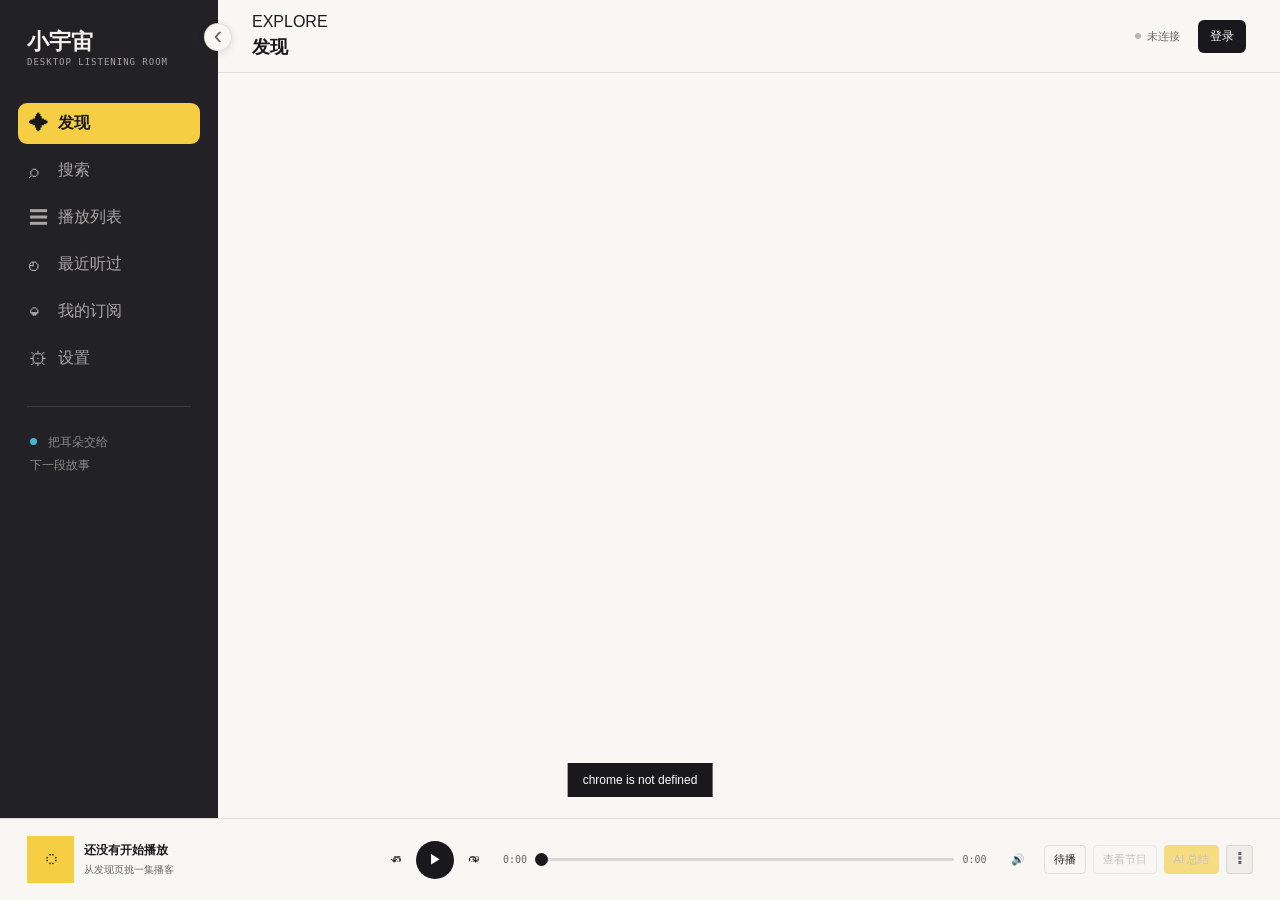
==== commit b8d2a817: "feat: add local playlist with drag sorting, auto-advance, top lists and popular episodes - Local pla" ====
--- a/app.html
+++ b/app.html
@@ -20,6 +20,7 @@
         <nav class="main-nav" aria-label="主导航">
           <button class="nav-item is-active" data-route="discover"><span class="nav-icon">✦</span><span>发现</span></button>
           <button class="nav-item" data-route="search"><span class="nav-icon">⌕</span><span>搜索</span></button>
+          <button class="nav-item" data-route="playlist"><span class="nav-icon">☰</span><span>播放列表</span><span id="nav-playlist-badge" class="nav-badge" hidden>0</span></button>
           <button class="nav-item" data-route="history"><span class="nav-icon">◴</span><span>最近听过</span></button>
           <button class="nav-item" data-route="subscriptions"><span class="nav-icon">◒</span><span>我的订阅</span></button>
           <button class="nav-item" data-route="settings"><span class="nav-icon">⚙</span><span>设置</span></button>
@@ -40,6 +41,11 @@
             <button id="account-button" class="account-button">登录</button>
           </div>
         </header>
+
+        <div id="permission-banner" class="permission-banner" hidden>
+          <span>Firefox 未授予访问小宇宙域名的权限，部分功能会失败。</span>
+          <button id="permission-grant" type="button" class="primary-button">授权访问</button>
+        </div>
 
         <section id="page-content" class="page-content" aria-live="polite"></section>
       </main>
@@ -72,6 +78,7 @@
               <span id="volume-value" class="volume-value">100</span>
             </div>
           </div>
+          <button id="player-queue-button" class="player-link-button" type="button" title="查看待播清单">待播 <span id="player-queue-badge" class="queue-badge" hidden>0</span></button>
           <button id="view-podcast-button" class="player-link-button" title="查看当前节目" disabled>查看节目</button>
           <button id="summarize-button" class="player-link-button is-accent" title="导出文字稿并总结当前单集" disabled>AI 总结</button>
           <details id="player-more-menu" class="action-menu action-menu-player">
@@ -82,6 +89,8 @@
               <button id="copy-episode-link-button" role="menuitem" disabled>复制单集链接</button>
               <button id="copy-podcast-link-button" role="menuitem" disabled>复制节目链接</button>
               <button id="speed-button" role="menuitem">播放速度 · 1×</button>
+              <button id="favorite-button" role="menuitem">收藏单集</button>
+              <button id="add-playlist-button" role="menuitem">加入播放列表</button>
             </div>
           </details>
         </div>
--- a/app.css
+++ b/app.css
@@ -1,289 +1,602 @@
-:root {
-  color-scheme: light;
-  --ink: #19191d;
-  --ink-soft: #67656b;
-  --paper: #f8f7f3;
-  --paper-deep: #efeee9;
-  --line: rgba(25, 25, 29, .11);
-  --yellow: #f5ce43;
-  --blue: #47b6d6;
-  --coral: #e98376;
-  --side: 218px;
-  --player: 82px;
-}
-
-* { box-sizing: border-box; }
-body { background: var(--paper); color: var(--ink); font-family: Manrope, "PingFang SC", sans-serif; margin: 0; min-width: 760px; }
-button, input, select { font: inherit; }
-button { border: 0; cursor: pointer; }
-.sr-only { height: 1px; margin: -1px; overflow: hidden; position: absolute; width: 1px; clip: rect(0, 0, 0, 0); }
-.app-shell { display: grid; grid-template-columns: var(--side) 1fr; min-height: 100vh; padding-bottom: var(--player); }
-.sidebar { background: #222226; color: #f4f2ed; display: flex; flex-direction: column; padding: 25px 18px 21px; position: fixed; inset: 0 auto var(--player) 0; width: var(--side); z-index: 2; }
-.sidebar-toggle { align-items: center; background: var(--paper); border: 1px solid var(--line); border-radius: 50%; box-shadow: 0 2px 7px rgba(25,25,29,.12); color: var(--ink-soft); display: flex; font-size: 25px; height: 28px; justify-content: center; line-height: 1; padding: 0 0 3px; position: absolute; right: -14px; top: 23px; transition: color .16s, transform .22s; width: 28px; z-index: 3; }.sidebar-toggle:hover { color: var(--ink); }
-.brand-row { align-items: center; display: flex; min-height: 34px; padding: 2px 9px 35px; }
-.brand-name { color: #f4f2ed; font-family: "Noto Serif SC", serif; font-size: 22px; font-weight: 700; letter-spacing: 0; white-space: nowrap; }
-.brand-name span { color: var(--coral); }
-.brand-kicker, .dialog-kicker, .route-eyebrow { color: #a9a7a3; font: 500 9px/1.25 "DM Mono", monospace; letter-spacing: .11em; }
-.main-nav { display: grid; gap: 6px; }.nav-item { align-items: center; background: transparent; border-radius: 9px; color: #a9a7a3; display: flex; gap: 12px; padding: 10px 11px; text-align: left; transition: background .2s, color .2s; }.nav-item:hover { color: #fff; }.nav-item.is-active { background: var(--yellow); color: var(--ink); font-weight: 700; }.nav-icon { font-size: 19px; line-height: 14px; width: 17px; }
-.sidebar-rule { border-top: 1px solid rgba(255,255,255,.12); margin: 27px 9px 24px; }.sidebar-note { color: #8d8b88; font-family: "Noto Serif SC", serif; font-size: 12px; line-height: 1.9; padding: 0 12px; }.note-dot { background: var(--blue); border-radius: 50%; display: inline-block; height: 7px; margin: 0 8px 1px 0; width: 7px; }
-.sidebar-collapsed { --side: 74px; }.sidebar-collapsed .sidebar { padding-inline: 12px; }.sidebar-collapsed .brand-row { justify-content: center; padding-bottom: 35px; }.sidebar-collapsed .brand-name { font-size: 0; }.sidebar-collapsed .brand-name::before { color: #f4f2ed; content: "宇"; font-size: 20px; }.sidebar-collapsed .brand-name span, .sidebar-collapsed .nav-item > span:not(.nav-icon), .sidebar-collapsed .sidebar-note { display: none; }.sidebar-collapsed .main-nav { justify-items: center; }.sidebar-collapsed .nav-item { justify-content: center; padding-inline: 10px; width: 50px; }.sidebar-collapsed .nav-icon { width: auto; }.sidebar-collapsed .sidebar-rule { margin-inline: 4px; }
-.main-column { grid-column: 2; min-width: 0; }.topbar { align-items: center; border-bottom: 1px solid var(--line); display: flex; height: 73px; justify-content: space-between; padding: 0 34px; }.round-button { background: transparent; color: var(--ink-soft); font-size: 21px; padding: 3px 10px 3px 0; }.topbar-context { display: flex; flex-direction: column; gap: 4px; margin-right: auto; min-width: 0; }.topbar-context strong { font-family: "Noto Serif SC", serif; font-size: 18px; overflow: hidden; text-overflow: ellipsis; white-space: nowrap; }.topbar .route-eyebrow { color: var(--ink-soft); }.topbar-actions { align-items: center; display: flex; flex: 0 0 auto; gap: 18px; }.connection-state { align-items: center; color: var(--ink-soft); display: flex; font-size: 11px; gap: 6px; }.connection-state span { background: #b7b6b0; border-radius: 50%; height: 6px; width: 6px; }.connection-state.is-online span { background: #67b889; }.connection-state em { font-style: normal; }.account-button { align-items: center; background: var(--ink); border-radius: 6px; color: #fff; display: flex; font-size: 12px; gap: 7px; padding: 8px 12px; }.account-icon { height: 16px; width: 16px; }.account-button.is-logged { background: var(--paper-deep); color: var(--ink); }
-.episode-reading-layout .topbar { border-bottom: 0; height: 52px; }
-.episode-reading-layout .topbar-context, .episode-reading-layout .connection-state { display: none; }
-.episode-reading-layout .topbar-actions { margin-left: auto; }
-.episode-reading-layout .account-button { background: transparent; color: var(--ink-soft); padding: 6px; }
-.episode-reading-layout #account-label { display: none; }
-.episode-reading-layout .account-icon { height: 19px; width: 19px; }
-.episode-reading-layout .page-content { max-width: 1180px; padding-top: 12px; }
-.page-content { max-width: 1050px; padding: 35px 48px 48px; }.hero { align-items: end; display: grid; grid-template-columns: 1fr 280px; gap: 40px; padding: 18px 0 34px; }.hero h1 { font-family: "Noto Serif SC", serif; font-size: clamp(29px, 4vw, 50px); letter-spacing: -.08em; line-height: 1.25; margin: 10px 0 15px; }.hero p { color: var(--ink-soft); font-size: 13px; line-height: 1.8; margin: 0; max-width: 420px; }.hero-figure { background: var(--blue); height: 145px; overflow: hidden; position: relative; }.hero-figure::before { border: 1px solid rgba(255,255,255,.7); border-radius: 50%; content: ""; height: 175px; left: -27px; position: absolute; top: 32px; width: 175px; }.hero-figure::after { color: rgba(255,255,255,.84); content: "听见\A下一站"; font: 600 24px/1.5 "Noto Serif SC", serif; left: 128px; position: absolute; top: 30px; white-space: pre; }
-.section-heading { align-items: end; border-bottom: 1px solid var(--line); display: flex; justify-content: space-between; margin: 4px 0 17px; padding-bottom: 11px; }.section-heading h2 { font-family: "Noto Serif SC", serif; font-size: 21px; letter-spacing: -.05em; margin: 0; }.section-heading span { color: var(--ink-soft); font: 10px "DM Mono", monospace; letter-spacing: .07em; }.feed-grid { display: grid; gap: 16px; grid-template-columns: repeat(3, minmax(0, 1fr)); }.podcast-card { align-items: start; background: transparent; display: grid; gap: 12px; grid-template-columns: 82px minmax(0, 1fr); min-width: 0; }.cover { aspect-ratio: 1; background: var(--paper-deep); overflow: hidden; position: relative; }.cover img { height: 100%; object-fit: cover; width: 100%; }.cover::after { background: linear-gradient(135deg, transparent 55%, rgba(25,25,29,.16)); content: ""; inset: 0; pointer-events: none; position: absolute; }.card-main { display: grid; gap: 10px; min-width: 0; padding: 1px 0; }.card-copy strong { -webkit-box-orient: vertical; -webkit-line-clamp: 2; display: -webkit-box; font-family: "Noto Serif SC", serif; font-size: 14px; line-height: 1.45; min-height: 41px; overflow: hidden; }.episode-card-facts { align-items: center; color: var(--ink-soft); display: flex; flex-wrap: wrap; font: 10px/1.4 "PingFang SC", sans-serif; font-variant-numeric: tabular-nums; gap: 4px 8px; margin-top: 7px; min-height: 14px; }.episode-card-metric { align-items: center; display: inline-flex; gap: 4px; white-space: nowrap; }.episode-card-metric.is-duration, .episode-card-metric.is-published { color: var(--ink-soft); }.metric-icon { display: inline-block; flex: 0 0 auto; height: 10px; position: relative; width: 11px; }.metric-icon-listens { border: 1.5px solid currentColor; border-bottom: 0; border-radius: 7px 7px 0 0; height: 7px; margin-top: 2px; width: 10px; }.metric-icon-listens::before, .metric-icon-listens::after { background: currentColor; border-radius: 1px; bottom: -3px; content: ""; height: 5px; position: absolute; width: 2px; }.metric-icon-listens::before { left: -2px; }.metric-icon-listens::after { right: -2px; }.metric-icon-comments { border: 1.5px solid currentColor; border-radius: 2px; height: 8px; margin-top: 1px; width: 11px; }.metric-icon-comments::after { border-bottom: 2px solid currentColor; border-left: 2px solid transparent; bottom: -3px; content: ""; left: 2px; position: absolute; }.card-actions { align-items: center; display: flex; flex-wrap: nowrap; gap: 5px; margin-top: auto; }.mini-button { background: var(--paper-deep); border-radius: 4px; color: var(--ink); font-size: 11px; padding: 6px 9px; white-space: nowrap; }.mini-button:hover, .mini-button.is-accent { background: var(--yellow); }.mini-button.is-accent:hover { background: #e8be2f; }.empty { border: 1px dashed rgba(25,25,29,.23); color: var(--ink-soft); font-size: 12px; line-height: 1.8; padding: 30px; text-align: center; }.loading { color: var(--ink-soft); font: 11px "DM Mono", monospace; padding: 30px 0; }
-.search-bar { border-bottom: 1px solid var(--ink); display: flex; margin: 17px 0 33px; max-width: 680px; }.search-bar input { background: transparent; border: 0; color: var(--ink); flex: 1; font-family: "Noto Serif SC", serif; font-size: 25px; outline: 0; padding: 10px 0 13px; }.search-bar button { background: transparent; font-size: 25px; }.filter-row { display: flex; gap: 7px; margin-bottom: 20px; }.filter-button { background: var(--paper-deep); border-radius: 5px; color: var(--ink-soft); font-size: 11px; padding: 7px 12px; }.filter-button.is-active { background: var(--ink); color: #fff; }.result-list { display: grid; gap: 1px; }.episode-row { align-items: center; border-bottom: 1px solid var(--line); display: grid; gap: 13px; grid-template-columns: 58px 1fr auto; padding: 12px 0; }.episode-thumb { background: var(--paper-deep); height: 46px; overflow: hidden; width: 58px; }.episode-thumb img { height: 100%; object-fit: cover; width: 100%; }.episode-meta strong { display: block; font-family: "Noto Serif SC", serif; font-size: 13px; overflow: hidden; text-overflow: ellipsis; white-space: nowrap; }.episode-meta span { color: var(--ink-soft); display: block; font-size: 10px; margin-top: 5px; }.row-play { background: var(--yellow); border-radius: 50%; font-size: 12px; height: 31px; width: 31px; }
+:root {
+  color-scheme: light;
+  --ink: #19191d;
+  --ink-soft: #67656b;
+  --paper: #f8f7f3;
+  --paper-deep: #efeee9;
+  --line: rgba(25, 25, 29, .11);
+  --yellow: #f5ce43;
+  --blue: #47b6d6;
+  --coral: #e98376;
+  --side: 218px;
+  --player: 82px;
+}
+
+* { box-sizing: border-box; }
+body { background: var(--paper); color: var(--ink); font-family: Manrope, "PingFang SC", sans-serif; margin: 0; min-width: 760px; }
+button, input, select { font: inherit; }
+button { border: 0; cursor: pointer; }
+.sr-only { height: 1px; margin: -1px; overflow: hidden; position: absolute; width: 1px; clip: rect(0, 0, 0, 0); }
+.app-shell { display: grid; grid-template-columns: var(--side) 1fr; min-height: 100vh; padding-bottom: var(--player); }
+.sidebar { background: #222226; color: #f4f2ed; display: flex; flex-direction: column; padding: 25px 18px 21px; position: fixed; inset: 0 auto var(--player) 0; width: var(--side); z-index: 2; }
+.sidebar-toggle { align-items: center; background: var(--paper); border: 1px solid var(--line); border-radius: 50%; box-shadow: 0 2px 7px rgba(25,25,29,.12); color: var(--ink-soft); display: flex; font-size: 25px; height: 28px; justify-content: center; line-height: 1; padding: 0 0 3px; position: absolute; right: -14px; top: 23px; transition: color .16s, transform .22s; width: 28px; z-index: 3; }.sidebar-toggle:hover { color: var(--ink); }
+.brand-row { align-items: center; display: flex; min-height: 34px; padding: 2px 9px 35px; }
+.brand-name { color: #f4f2ed; font-family: "Noto Serif SC", serif; font-size: 22px; font-weight: 700; letter-spacing: 0; white-space: nowrap; }
+.brand-name span { color: var(--coral); }
+.brand-kicker, .dialog-kicker, .route-eyebrow { color: #a9a7a3; font: 500 9px/1.25 "DM Mono", monospace; letter-spacing: .11em; }
+.main-nav { display: grid; gap: 6px; }.nav-item { align-items: center; background: transparent; border-radius: 9px; color: #a9a7a3; display: flex; gap: 12px; padding: 10px 11px; text-align: left; transition: background .2s, color .2s; }.nav-item:hover { color: #fff; }.nav-item.is-active { background: var(--yellow); color: var(--ink); font-weight: 700; }.nav-icon { font-size: 19px; line-height: 14px; width: 17px; }
+.sidebar-rule { border-top: 1px solid rgba(255,255,255,.12); margin: 27px 9px 24px; }.sidebar-note { color: #8d8b88; font-family: "Noto Serif SC", serif; font-size: 12px; line-height: 1.9; padding: 0 12px; }.note-dot { background: var(--blue); border-radius: 50%; display: inline-block; height: 7px; margin: 0 8px 1px 0; width: 7px; }
+.sidebar-collapsed { --side: 74px; }.sidebar-collapsed .sidebar { padding-inline: 12px; }.sidebar-collapsed .brand-row { justify-content: center; padding-bottom: 35px; }.sidebar-collapsed .brand-name { font-size: 0; }.sidebar-collapsed .brand-name::before { color: #f4f2ed; content: "宇"; font-size: 20px; }.sidebar-collapsed .brand-name span, .sidebar-collapsed .nav-item > span:not(.nav-icon), .sidebar-collapsed .sidebar-note { display: none; }.sidebar-collapsed .main-nav { justify-items: center; }.sidebar-collapsed .nav-item { justify-content: center; padding-inline: 10px; width: 50px; }.sidebar-collapsed .nav-icon { width: auto; }.sidebar-collapsed .sidebar-rule { margin-inline: 4px; }
+.main-column { grid-column: 2; min-width: 0; }.topbar { align-items: center; border-bottom: 1px solid var(--line); display: flex; height: 73px; justify-content: space-between; padding: 0 34px; }.round-button { background: transparent; color: var(--ink-soft); font-size: 21px; padding: 3px 10px 3px 0; }.topbar-context { display: flex; flex-direction: column; gap: 4px; margin-right: auto; min-width: 0; }.topbar-context strong { font-family: "Noto Serif SC", serif; font-size: 18px; overflow: hidden; text-overflow: ellipsis; white-space: nowrap; }.topbar .route-eyebrow { color: var(--ink-soft); }.topbar-actions { align-items: center; display: flex; flex: 0 0 auto; gap: 18px; }.connection-state { align-items: center; color: var(--ink-soft); display: flex; font-size: 11px; gap: 6px; }.connection-state span { background: #b7b6b0; border-radius: 50%; height: 6px; width: 6px; }.connection-state.is-online span { background: #67b889; }.connection-state em { font-style: normal; }.account-button { align-items: center; background: var(--ink); border-radius: 6px; color: #fff; display: flex; font-size: 12px; gap: 7px; padding: 8px 12px; }.account-icon { height: 16px; width: 16px; }.account-button.is-logged { background: var(--paper-deep); color: var(--ink); }
+.episode-reading-layout .topbar { border-bottom: 0; height: 52px; }
+.episode-reading-layout .topbar-context, .episode-reading-layout .connection-state { display: none; }
+.episode-reading-layout .topbar-actions { margin-left: auto; }
+.episode-reading-layout .account-button { background: transparent; color: var(--ink-soft); padding: 6px; }
+.episode-reading-layout #account-label { display: none; }
+.episode-reading-layout .account-icon { height: 19px; width: 19px; }
+.episode-reading-layout .page-content { max-width: 1180px; padding-top: 12px; }
+.page-content { max-width: 1050px; padding: 35px 48px 48px; }.hero { align-items: end; display: grid; grid-template-columns: 1fr 280px; gap: 40px; padding: 18px 0 34px; }.hero h1 { font-family: "Noto Serif SC", serif; font-size: clamp(29px, 4vw, 50px); letter-spacing: -.08em; line-height: 1.25; margin: 10px 0 15px; }.hero p { color: var(--ink-soft); font-size: 13px; line-height: 1.8; margin: 0; max-width: 420px; }.hero-figure { background: var(--blue); height: 145px; overflow: hidden; position: relative; }.hero-figure::before { border: 1px solid rgba(255,255,255,.7); border-radius: 50%; content: ""; height: 175px; left: -27px; position: absolute; top: 32px; width: 175px; }.hero-figure::after { color: rgba(255,255,255,.84); content: "听见\A下一站"; font: 600 24px/1.5 "Noto Serif SC", serif; left: 128px; position: absolute; top: 30px; white-space: pre; }
+.section-heading { align-items: end; border-bottom: 1px solid var(--line); display: flex; justify-content: space-between; margin: 4px 0 17px; padding-bottom: 11px; }.section-heading h2 { font-family: "Noto Serif SC", serif; font-size: 21px; letter-spacing: -.05em; margin: 0; }.section-heading span { color: var(--ink-soft); font: 10px "DM Mono", monospace; letter-spacing: .07em; }.feed-grid { display: grid; gap: 16px; grid-template-columns: repeat(3, minmax(0, 1fr)); }.podcast-card { align-items: start; background: transparent; display: grid; gap: 12px; grid-template-columns: 82px minmax(0, 1fr); min-width: 0; }.cover { aspect-ratio: 1; background: var(--paper-deep); overflow: hidden; position: relative; }.cover img { height: 100%; object-fit: cover; width: 100%; }.cover::after { background: linear-gradient(135deg, transparent 55%, rgba(25,25,29,.16)); content: ""; inset: 0; pointer-events: none; position: absolute; }.card-main { display: grid; gap: 10px; min-width: 0; padding: 1px 0; }.card-copy strong { -webkit-box-orient: vertical; -webkit-line-clamp: 2; display: -webkit-box; font-family: "Noto Serif SC", serif; font-size: 14px; line-height: 1.45; min-height: 41px; overflow: hidden; }.episode-card-facts { align-items: center; color: var(--ink-soft); display: flex; flex-wrap: wrap; font: 10px/1.4 "PingFang SC", sans-serif; font-variant-numeric: tabular-nums; gap: 4px 8px; margin-top: 7px; min-height: 14px; }.episode-card-metric { align-items: center; display: inline-flex; gap: 4px; white-space: nowrap; }.episode-card-metric.is-duration, .episode-card-metric.is-published { color: var(--ink-soft); }.metric-icon { display: inline-block; flex: 0 0 auto; height: 10px; position: relative; width: 11px; }.metric-icon-listens { border: 1.5px solid currentColor; border-bottom: 0; border-radius: 7px 7px 0 0; height: 7px; margin-top: 2px; width: 10px; }.metric-icon-listens::before, .metric-icon-listens::after { background: currentColor; border-radius: 1px; bottom: -3px; content: ""; height: 5px; position: absolute; width: 2px; }.metric-icon-listens::before { left: -2px; }.metric-icon-listens::after { right: -2px; }.metric-icon-comments { border: 1.5px solid currentColor; border-radius: 2px; height: 8px; margin-top: 1px; width: 11px; }.metric-icon-comments::after { border-bottom: 2px solid currentColor; border-left: 2px solid transparent; bottom: -3px; content: ""; left: 2px; position: absolute; }.card-actions { align-items: center; display: flex; flex-wrap: nowrap; gap: 5px; margin-top: auto; }.mini-button { background: var(--paper-deep); border-radius: 4px; color: var(--ink); font-size: 11px; padding: 6px 9px; white-space: nowrap; }.mini-button:hover, .mini-button.is-accent { background: var(--yellow); }.mini-button.is-accent:hover { background: #e8be2f; }.empty { border: 1px dashed rgba(25,25,29,.23); color: var(--ink-soft); font-size: 12px; line-height: 1.8; padding: 30px; text-align: center; }.loading { color: var(--ink-soft); font: 11px "DM Mono", monospace; padding: 30px 0; }
+.search-bar { border-bottom: 1px solid var(--ink); display: flex; margin: 17px 0 33px; max-width: 680px; }.search-bar input { background: transparent; border: 0; color: var(--ink); flex: 1; font-family: "Noto Serif SC", serif; font-size: 25px; outline: 0; padding: 10px 0 13px; }.search-bar button { background: transparent; font-size: 25px; }.filter-row { display: flex; gap: 7px; margin-bottom: 20px; }.filter-button { background: var(--paper-deep); border-radius: 5px; color: var(--ink-soft); font-size: 11px; padding: 7px 12px; }.filter-button.is-active { background: var(--ink); color: #fff; }.result-list { display: grid; gap: 1px; }.episode-row { align-items: center; border-bottom: 1px solid var(--line); display: grid; gap: 13px; grid-template-columns: 58px 1fr auto; padding: 12px 0; }.episode-thumb { background: var(--paper-deep); height: 46px; overflow: hidden; width: 58px; }.episode-thumb img { height: 100%; object-fit: cover; width: 100%; }.episode-meta strong { display: block; font-family: "Noto Serif SC", serif; font-size: 13px; overflow: hidden; text-overflow: ellipsis; white-space: nowrap; }.episode-meta span { color: var(--ink-soft); display: block; font-size: 10px; margin-top: 5px; }.row-play { background: var(--yellow); border-radius: 50%; font-size: 12px; height: 31px; width: 31px; }
 .settings-page { max-width: 760px; }.settings-form { display: grid; gap: 15px; }.settings-section { background: rgba(255,255,255,.32); border: 1px solid var(--line); display: grid; gap: 13px; padding: 20px; }.settings-section-heading { align-items: center; display: flex; gap: 20px; justify-content: space-between; }.settings-section-heading h3 { font-family: "Noto Serif SC", serif; font-size: 18px; letter-spacing: -.04em; margin: 0; }.settings-section-heading .route-eyebrow { color: var(--ink-soft); }.settings-section-heading p, .field-hint { color: var(--ink-soft); font-size: 11px; line-height: 1.7; margin: 2px 0 0; max-width: 280px; }.settings-section label { display: grid; font-size: 11px; gap: 6px; }.settings-section input:not([type="checkbox"]), .settings-section select { background: var(--paper-deep); border: 1px solid transparent; border-radius: 4px; color: var(--ink); outline: 0; padding: 10px; width: 100%; }.settings-section input:focus, .settings-section select:focus { border-color: var(--blue); }.path-input-row { display: grid; gap: 7px; grid-template-columns: minmax(0, 1fr) auto; }.path-input-row .secondary-button { padding-inline: 13px; }.provider-settings { border-top: 1px solid var(--line); display: grid; gap: 12px; padding-top: 14px; }.provider-settings[hidden] { display: none; }.field-hint { max-width: none; }.field-hint code { color: var(--ink); font: 10px "DM Mono", monospace; overflow-wrap: anywhere; }.checkbox-row { align-items: center; display: flex !important; gap: 8px !important; }.checkbox-row input { accent-color: var(--ink); margin: 0; }.checkbox-row input:disabled + span { color: var(--ink-soft); }.native-host-status { background: #f3e6df; color: #9a5146; font-size: 11px; line-height: 1.6; padding: 8px 10px; }.native-host-status.is-ready { background: #e6f1e9; color: #377551; }.readonly-setting { background: var(--paper-deep); display: grid; gap: 4px; padding: 11px; }.readonly-setting span, .readonly-setting small { color: var(--ink-soft); font-size: 11px; }.readonly-setting strong { font-family: "DM Mono", monospace; font-size: 12px; }.settings-save { justify-self: start; margin: 2px 0 0; }
 .player-bar { align-items: center; background: rgba(248,247,243,.97); border-top: 1px solid var(--line); bottom: 0; display: grid; grid-template-columns: minmax(220px, 340px) auto minmax(360px, 1fr) auto; gap: 18px; height: var(--player); left: 0; padding: 11px 27px; position: fixed; right: 0; z-index: 5; }.now-playing { align-items: center; display: flex; gap: 10px; min-width: 0; }.player-cover { align-items: center; background: var(--yellow); display: flex; flex: 0 0 47px; height: 47px; justify-content: center; overflow: hidden; }.player-cover img { height: 100%; object-fit: cover; width: 100%; }.player-cover span { font-size: 23px; }.player-copy { display: flex; flex-direction: column; min-width: 0; }.player-copy strong, .player-copy span { overflow: hidden; text-overflow: ellipsis; white-space: nowrap; }.player-copy strong { font-family: "Noto Serif SC", serif; font-size: 12px; }.player-copy span { color: var(--ink-soft); font-size: 10px; margin-top: 4px; }.player-controls { align-items: center; display: flex; gap: 9px; }.player-controls button { background: transparent; color: var(--ink); font-size: 19px; position: relative; }.player-controls button small { font: 8px Manrope; left: 8px; position: absolute; top: 7px; }.play-button { background: var(--ink) !important; border-radius: 50%; color: #fff !important; font-size: 13px !important; height: 38px; width: 38px; }.player-progress { align-items: center; color: var(--ink-soft); display: flex; font: 10px "DM Mono", monospace; gap: 8px; min-width: 0; }.player-progress input { accent-color: var(--ink); min-width: 50px; width: 100%; }.player-extra { align-items: center; display: flex; gap: 7px; }.player-extra button { background: transparent; color: var(--ink-soft); font-size: 11px; }.player-extra button:hover { color: var(--ink); }.player-link-button { border: 1px solid var(--line) !important; border-radius: 4px !important; color: var(--ink) !important; padding: 6px 9px; white-space: nowrap; }.player-link-button.is-accent { background: var(--yellow) !important; border-color: var(--yellow) !important; }.player-link-button:disabled { color: #aaa8a3 !important; cursor: not-allowed; opacity: .65; }
-.toast { background: var(--ink); bottom: 103px; color: #fff; font-size: 12px; left: 50%; opacity: 0; padding: 10px 15px; pointer-events: none; position: fixed; transform: translate(-50%, 8px); transition: opacity .2s, transform .2s; z-index: 9; }.toast.is-visible { opacity: 1; transform: translate(-50%, 0); }.dialog { background: var(--paper); border: 1px solid var(--line); box-shadow: 0 20px 70px rgba(25,25,29,.18); max-width: 410px; padding: 0; width: calc(100% - 30px); }.dialog::backdrop { background: rgba(25,25,29,.42); backdrop-filter: blur(3px); }.dialog form { display: grid; gap: 14px; padding: 31px; position: relative; }.dialog h2 { font-family: "Noto Serif SC", serif; font-size: 28px; letter-spacing: -.07em; margin: -3px 0 0; }.dialog-lead, .settings-warning { color: var(--ink-soft); font-size: 11px; line-height: 1.7; margin: -3px 0 4px; }.dialog label { display: grid; font-size: 11px; gap: 6px; }.dialog input, .dialog select { background: var(--paper-deep); border: 1px solid transparent; border-radius: 4px; color: var(--ink); outline: 0; padding: 10px; }.dialog input:focus, .dialog select:focus { border-color: var(--blue); }.code-row { align-items: end; display: grid; gap: 8px; grid-template-columns: 1fr auto; }.primary-button, .secondary-button { border-radius: 4px; font-size: 12px; padding: 11px 15px; }.primary-button { background: var(--ink); color: #fff; margin-top: 4px; }.secondary-button { background: var(--yellow); color: var(--ink); white-space: nowrap; }.dialog-close { background: transparent; font-size: 23px; position: absolute; right: 16px; top: 12px; }.form-error { color: #bf5245; font-size: 11px; min-height: 14px; margin: 0; }
-@media (max-width: 850px) { body { min-width: 620px; }.hero { grid-template-columns: 1fr; }.hero-figure { display: none; }.page-content { padding-inline: 32px; }.feed-grid { grid-template-columns: repeat(2, minmax(0, 1fr)); }.settings-section-heading { display: grid; gap: 6px; }.settings-section-heading p { max-width: none; }.player-bar { gap: 12px; grid-template-columns: minmax(0, 1fr) auto auto; }.player-progress { display: none; }.player-extra { gap: 5px; }.player-link-button { font-size: 10px !important; padding: 5px 6px; } }
-
-.round-button[hidden] { display: none; }
-.podcast-card, .episode-row { cursor: pointer; }
-.episode-row { transition: background .16s; }
-.episode-row:hover { background: rgba(255,255,255,.5); }
-.row-actions { align-items: center; display: flex; gap: 6px; }
-.row-action { background: var(--paper-deep); border-radius: 4px; color: var(--ink-soft); font-size: 10px; padding: 7px 9px; white-space: nowrap; }
-.row-action:hover, .row-action.is-primary { background: var(--yellow); color: var(--ink); }
-.row-action:disabled { cursor: not-allowed; opacity: .45; }
-.mini-button:disabled, .primary-button:disabled { cursor: default; opacity: .55; }
-.podcast-detail { max-width: 860px; }
-.podcast-detail-hero { align-items: start; display: grid; gap: 34px; grid-template-columns: 210px minmax(0, 1fr); margin: 5px 0 42px; }
-.podcast-detail-cover { align-items: center; aspect-ratio: 1; background: var(--yellow); display: flex; font-size: 45px; justify-content: center; overflow: hidden; position: relative; }
-.podcast-detail-cover::after { border: 1px solid rgba(255,255,255,.72); border-radius: 50%; content: ""; height: 150px; position: absolute; right: -54px; top: -48px; width: 150px; }
-.podcast-detail-cover img { height: 100%; object-fit: cover; width: 100%; }
-.podcast-detail-copy { min-width: 0; padding-top: 5px; }
-.podcast-detail-copy h1 { font-family: "Noto Serif SC", serif; font-size: clamp(29px, 4vw, 45px); letter-spacing: -.07em; line-height: 1.18; margin: 10px 0 8px; }
-.podcast-detail-author { color: var(--ink); font-size: 12px; font-weight: 700; margin: 0 0 15px; }
-.podcast-detail-description { color: var(--ink-soft); display: -webkit-box; font-size: 12px; line-height: 1.8; margin: 0; max-width: 560px; overflow: hidden; -webkit-box-orient: vertical; -webkit-line-clamp: 4; }
-.podcast-detail-actions { display: flex; gap: 8px; margin-top: 20px; }
-.podcast-detail-actions .primary-button { margin-top: 0; }
-.podcast-episode-row .episode-thumb { height: 52px; width: 66px; }
-
-@media (max-width: 850px) {
-  .podcast-detail-hero { gap: 24px; grid-template-columns: 160px minmax(0, 1fr); }
-  .podcast-detail-copy h1 { font-size: 30px; }
-  .podcast-episode-row .row-action { display: none; }
-}
-
-.settings-section textarea { background: var(--paper-deep); border: 1px solid transparent; border-radius: 4px; color: var(--ink); font: 11px/1.75 "DM Mono", monospace; outline: 0; padding: 12px; resize: vertical; width: 100%; }
-.settings-section textarea:focus { border-color: var(--blue); }
-.credential-row { display: grid; gap: 7px; grid-template-columns: minmax(0, 1fr) auto; }
-.credential-row .mini-button { padding-inline: 13px; }
-.summary-settings-section { border-top: 3px solid var(--blue); }
-.summary-run-row { align-items: center; display: flex; flex-wrap: wrap; gap: 12px; }
-.summary-run-row .field-hint { flex: 1; min-width: 220px; }
-.prompt-manager { background: rgba(239,238,233,.72); border: 1px solid var(--line); display: grid; gap: 12px; padding: 15px; }
-.prompt-manager-heading { align-items: center; display: flex; justify-content: space-between; }
-.prompt-manager-heading strong { font-family: "Noto Serif SC", serif; font-size: 14px; }
-.prompt-badge { background: var(--yellow); border-radius: 999px; color: var(--ink); font: 9px "DM Mono", monospace; max-width: 55%; overflow: hidden; padding: 5px 9px; text-overflow: ellipsis; white-space: nowrap; }
-.prompt-meta-grid { display: grid; gap: 10px; grid-template-columns: minmax(0, 1fr) 110px; }
-.prompt-actions { display: flex; flex-wrap: wrap; gap: 7px; }
-.mini-button.is-danger { color: #9a5146; }
-.mini-button.is-danger:hover { background: #f3e6df; }
-.consent-actions { display: grid; gap: 8px; grid-template-columns: 1fr 1fr; }
-.consent-actions .primary-button { margin-top: 0; }
-.official-login-actions { display: grid; gap: 8px; grid-template-columns: 1fr 1fr; }
-.official-login-actions .primary-button { margin-top: 0; }
-
-.action-menu { flex: 0 0 auto; position: relative; }
-.action-menu summary { list-style: none; }
-.action-menu summary::-webkit-details-marker { display: none; }
-.more-button { align-items: center; background: var(--paper-deep); border-radius: 4px; color: var(--ink-soft); display: flex; font: 700 18px/1 "DM Mono", monospace; height: 28px; justify-content: center; padding: 0 8px 4px; transition: background .16s, color .16s; user-select: none; }
-.more-button:hover, .action-menu[open] > .more-button { background: var(--ink); color: #fff; }
-.action-menu-panel { background: #fffefa; border: 1px solid var(--line); border-radius: 6px; box-shadow: 0 14px 36px rgba(25,25,29,.18); display: grid; min-width: 154px; overflow: hidden; padding: 5px; position: absolute; right: 0; top: calc(100% + 6px); z-index: 12; }
-.action-menu:not([open]) > .action-menu-panel { display: none; }
-.action-menu-panel button { background: transparent; border-radius: 4px; color: var(--ink); font-size: 11px; padding: 9px 10px; text-align: left; white-space: nowrap; }
-.action-menu-panel button:hover { background: var(--yellow); }
-.action-menu-panel button:disabled { color: #aaa8a3; cursor: default; }
-.action-menu-panel button:disabled:hover { background: transparent; }
-.action-menu-row .action-menu-panel { top: calc(100% + 7px); }
-.action-menu-player .action-menu-panel { bottom: calc(100% + 10px); top: auto; }
-.action-menu-player .more-button { border: 1px solid var(--line); height: 29px; }
-.card-actions .mini-button { font-size: 10px; padding-inline: 7px; }
-
-@media (max-width: 850px) {
-  .podcast-episode-row .row-action { display: inline-block; font-size: 9px; padding-inline: 7px; }
-  .row-actions { gap: 4px; }
-}
-
-.code-status { color: var(--ink-soft); font-size: 11px; line-height: 1.6; margin: -3px 0 0; min-height: 18px; }
-.code-status.is-pending { color: #765c16; }
-.code-status.is-success { color: #377551; }
-.code-status.is-error { color: #9a5146; }
-
-.player-progress-track { min-width: 50px; position: relative; width: 100%; }
-.player-progress-track input { appearance: none; background: transparent; display: block; height: 14px; margin: 0; position: relative; width: 100%; z-index: 1; }
-.player-progress-track input::-webkit-slider-runnable-track { background: #d7d8d4; border-radius: 2px; height: 3px; }
-.player-progress-track input::-webkit-slider-thumb { appearance: none; background: var(--ink); border: 0; border-radius: 50%; height: 13px; margin-top: -5px; width: 13px; }
-.progress-anchors { inset: 50% 8px auto; pointer-events: none; position: absolute; z-index: 2; }
-.progress-anchors button { background: var(--blue); border: 0; border-radius: 50%; box-shadow: 0 1px 4px rgba(71,182,214,.42); height: 5px; left: var(--anchor-position); padding: 0; pointer-events: auto; position: absolute; top: 0; transform: translate(-50%, -50%); transition: background .14s ease, box-shadow .14s ease, transform .14s ease; width: 5px; }
-.progress-anchors button:hover, .progress-anchors button:focus-visible { background: #73cce3; box-shadow: 0 2px 6px rgba(71,182,214,.55); outline: 2px solid var(--paper); transform: translate(-50%, -50%); }
-.progress-anchors button.is-active { background: var(--yellow); box-shadow: 0 1px 4px rgba(204,158,24,.35); }
+.toast { background: var(--ink); bottom: 103px; color: #fff; font-size: 12px; left: 50%; opacity: 0; padding: 10px 15px; pointer-events: none; position: fixed; transform: translate(-50%, 8px); transition: opacity .2s, transform .2s; z-index: 9; }.toast.is-visible { opacity: 1; transform: translate(-50%, 0); }.dialog { background: var(--paper); border: 1px solid var(--line); box-shadow: 0 20px 70px rgba(25,25,29,.18); max-width: 410px; padding: 0; width: calc(100% - 30px); }.dialog::backdrop { background: rgba(25,25,29,.42); backdrop-filter: blur(3px); }.dialog form { display: grid; gap: 14px; padding: 31px; position: relative; }.dialog h2 { font-family: "Noto Serif SC", serif; font-size: 28px; letter-spacing: -.07em; margin: -3px 0 0; }.dialog-lead, .settings-warning { color: var(--ink-soft); font-size: 11px; line-height: 1.7; margin: -3px 0 4px; }.dialog label { display: grid; font-size: 11px; gap: 6px; }.dialog input, .dialog select { background: var(--paper-deep); border: 1px solid transparent; border-radius: 4px; color: var(--ink); outline: 0; padding: 10px; }.dialog input:focus, .dialog select:focus { border-color: var(--blue); }.code-row { align-items: end; display: grid; gap: 8px; grid-template-columns: 1fr auto; }.primary-button, .secondary-button { border-radius: 4px; font-size: 12px; padding: 11px 15px; }.primary-button { background: var(--ink); color: #fff; margin-top: 4px; }.secondary-button { background: var(--yellow); color: var(--ink); white-space: nowrap; }.dialog-close { background: transparent; font-size: 23px; position: absolute; right: 16px; top: 12px; }.form-error { color: #bf5245; font-size: 11px; min-height: 14px; margin: 0; }
+@media (max-width: 850px) { body { min-width: 620px; }.hero { grid-template-columns: 1fr; }.hero-figure { display: none; }.page-content { padding-inline: 32px; }.feed-grid { grid-template-columns: repeat(2, minmax(0, 1fr)); }.settings-section-heading { display: grid; gap: 6px; }.settings-section-heading p { max-width: none; }.player-bar { gap: 12px; grid-template-columns: minmax(0, 1fr) auto auto; }.player-progress { display: none; }.player-extra { gap: 5px; }.player-link-button { font-size: 10px !important; padding: 5px 6px; } }
+
+.round-button[hidden] { display: none; }
+.podcast-card, .episode-row { cursor: pointer; }
+.episode-row { transition: background .16s; }
+.episode-row:hover { background: rgba(255,255,255,.5); }
+.row-actions { align-items: center; display: flex; gap: 6px; }
+.row-action { background: var(--paper-deep); border-radius: 4px; color: var(--ink-soft); font-size: 10px; padding: 7px 9px; white-space: nowrap; }
+.row-action:hover, .row-action.is-primary { background: var(--yellow); color: var(--ink); }
+.row-action:disabled { cursor: not-allowed; opacity: .45; }
+.mini-button:disabled, .primary-button:disabled { cursor: default; opacity: .55; }
+.podcast-detail { max-width: 860px; }
+.podcast-detail-hero { align-items: start; display: grid; gap: 34px; grid-template-columns: 210px minmax(0, 1fr); margin: 5px 0 42px; }
+.podcast-detail-cover { align-items: center; aspect-ratio: 1; background: var(--yellow); display: flex; font-size: 45px; justify-content: center; overflow: hidden; position: relative; }
+.podcast-detail-cover::after { border: 1px solid rgba(255,255,255,.72); border-radius: 50%; content: ""; height: 150px; position: absolute; right: -54px; top: -48px; width: 150px; }
+.podcast-detail-cover img { height: 100%; object-fit: cover; width: 100%; }
+.podcast-detail-copy { min-width: 0; padding-top: 5px; }
+.podcast-detail-copy h1 { font-family: "Noto Serif SC", serif; font-size: clamp(29px, 4vw, 45px); letter-spacing: -.07em; line-height: 1.18; margin: 10px 0 8px; }
+.podcast-detail-author { color: var(--ink); font-size: 12px; font-weight: 700; margin: 0 0 15px; }
+.podcast-detail-description { color: var(--ink-soft); display: -webkit-box; font-size: 12px; line-height: 1.8; margin: 0; max-width: 560px; overflow: hidden; -webkit-box-orient: vertical; -webkit-line-clamp: 4; }
+.podcast-detail-actions { display: flex; gap: 8px; margin-top: 20px; }
+.podcast-detail-actions .primary-button { margin-top: 0; }
+.podcast-episode-row .episode-thumb { height: 52px; width: 66px; }
+
+@media (max-width: 850px) {
+  .podcast-detail-hero { gap: 24px; grid-template-columns: 160px minmax(0, 1fr); }
+  .podcast-detail-copy h1 { font-size: 30px; }
+  .podcast-episode-row .row-action { display: none; }
+}
+
+.settings-section textarea { background: var(--paper-deep); border: 1px solid transparent; border-radius: 4px; color: var(--ink); font: 11px/1.75 "DM Mono", monospace; outline: 0; padding: 12px; resize: vertical; width: 100%; }
+.settings-section textarea:focus { border-color: var(--blue); }
+.credential-row { display: grid; gap: 7px; grid-template-columns: minmax(0, 1fr) auto; }
+.credential-row .mini-button { padding-inline: 13px; }
+.summary-settings-section { border-top: 3px solid var(--blue); }
+.summary-run-row { align-items: center; display: flex; flex-wrap: wrap; gap: 12px; }
+.summary-run-row .field-hint { flex: 1; min-width: 220px; }
+.prompt-manager { background: rgba(239,238,233,.72); border: 1px solid var(--line); display: grid; gap: 12px; padding: 15px; }
+.prompt-manager-heading { align-items: center; display: flex; justify-content: space-between; }
+.prompt-manager-heading strong { font-family: "Noto Serif SC", serif; font-size: 14px; }
+.prompt-badge { background: var(--yellow); border-radius: 999px; color: var(--ink); font: 9px "DM Mono", monospace; max-width: 55%; overflow: hidden; padding: 5px 9px; text-overflow: ellipsis; white-space: nowrap; }
+.prompt-meta-grid { display: grid; gap: 10px; grid-template-columns: minmax(0, 1fr) 110px; }
+.prompt-actions { display: flex; flex-wrap: wrap; gap: 7px; }
+.mini-button.is-danger { color: #9a5146; }
+.mini-button.is-danger:hover { background: #f3e6df; }
+.consent-actions { display: grid; gap: 8px; grid-template-columns: 1fr 1fr; }
+.consent-actions .primary-button { margin-top: 0; }
+.official-login-actions { display: grid; gap: 8px; grid-template-columns: 1fr 1fr; }
+.official-login-actions .primary-button { margin-top: 0; }
+
+.action-menu { flex: 0 0 auto; position: relative; }
+.action-menu summary { list-style: none; }
+.action-menu summary::-webkit-details-marker { display: none; }
+.more-button { align-items: center; background: var(--paper-deep); border-radius: 4px; color: var(--ink-soft); display: flex; font: 700 18px/1 "DM Mono", monospace; height: 28px; justify-content: center; padding: 0 8px 4px; transition: background .16s, color .16s; user-select: none; }
+.more-button:hover, .action-menu[open] > .more-button { background: var(--ink); color: #fff; }
+.action-menu-panel { background: #fffefa; border: 1px solid var(--line); border-radius: 6px; box-shadow: 0 14px 36px rgba(25,25,29,.18); display: grid; min-width: 154px; overflow: hidden; padding: 5px; position: absolute; right: 0; top: calc(100% + 6px); z-index: 12; }
+.action-menu:not([open]) > .action-menu-panel { display: none; }
+.action-menu-panel button { background: transparent; border-radius: 4px; color: var(--ink); font-size: 11px; padding: 9px 10px; text-align: left; white-space: nowrap; }
+.action-menu-panel button:hover { background: var(--yellow); }
+.action-menu-panel button:disabled { color: #aaa8a3; cursor: default; }
+.action-menu-panel button:disabled:hover { background: transparent; }
+.action-menu-row .action-menu-panel { top: calc(100% + 7px); }
+.action-menu-player .action-menu-panel { bottom: calc(100% + 10px); top: auto; }
+.action-menu-player .more-button { border: 1px solid var(--line); height: 29px; }
+.card-actions .mini-button { font-size: 10px; padding-inline: 7px; }
+
+@media (max-width: 850px) {
+  .podcast-episode-row .row-action { display: inline-block; font-size: 9px; padding-inline: 7px; }
+  .row-actions { gap: 4px; }
+}
+
+.code-status { color: var(--ink-soft); font-size: 11px; line-height: 1.6; margin: -3px 0 0; min-height: 18px; }
+.code-status.is-pending { color: #765c16; }
+.code-status.is-success { color: #377551; }
+.code-status.is-error { color: #9a5146; }
+
+.player-progress-track { min-width: 50px; position: relative; width: 100%; }
+.player-progress-track input { appearance: none; background: transparent; display: block; height: 14px; margin: 0; position: relative; width: 100%; z-index: 1; }
+.player-progress-track input::-webkit-slider-runnable-track { background: #d7d8d4; border-radius: 2px; height: 3px; }
+.player-progress-track input::-webkit-slider-thumb { appearance: none; background: var(--ink); border: 0; border-radius: 50%; height: 13px; margin-top: -5px; width: 13px; }
+.progress-anchors { inset: 50% 8px auto; pointer-events: none; position: absolute; z-index: 2; }
+.progress-anchors button { background: var(--blue); border: 0; border-radius: 50%; box-shadow: 0 1px 4px rgba(71,182,214,.42); height: 5px; left: var(--anchor-position); padding: 0; pointer-events: auto; position: absolute; top: 0; transform: translate(-50%, -50%); transition: background .14s ease, box-shadow .14s ease, transform .14s ease; width: 5px; }
+.progress-anchors button:hover, .progress-anchors button:focus-visible { background: #73cce3; box-shadow: 0 2px 6px rgba(71,182,214,.55); outline: 2px solid var(--paper); transform: translate(-50%, -50%); }
+.progress-anchors button.is-active { background: var(--yellow); box-shadow: 0 1px 4px rgba(204,158,24,.35); }
 .player-timestamp-tooltip { background: #222226; border-radius: 4px; bottom: 19px; box-shadow: 0 8px 24px rgba(25,25,29,.24); color: #f4f2ed; font: 500 10px/1.55 Manrope, "PingFang SC", sans-serif; max-width: calc(100vw - 32px); opacity: 0; overflow-wrap: break-word; padding: 8px 10px; pointer-events: none; position: absolute; transform: translateX(-50%) translateY(4px); transition: opacity .14s ease, transform .14s ease; white-space: normal; width: 240px; word-break: normal; z-index: 30; }
-.player-timestamp-tooltip.is-visible { opacity: 1; transform: translateX(-50%) translateY(0); }
-
-.episode-content-page { max-width: 980px; }
-.episode-reading-header { display: grid; gap: 42px; grid-template-columns: minmax(0, 1fr) 180px; margin: 0 0 38px; }
-.episode-reading-header h1 { font-family: "Noto Serif SC", serif; font-size: clamp(28px, 3.2vw, 42px); letter-spacing: -.03em; line-height: 1.38; margin: 0; overflow-wrap: anywhere; }
-.episode-content-meta { border-top: 2px solid var(--ink); color: var(--ink-soft); display: grid; font: 10px/1.5 "DM Mono", monospace; }
-.episode-content-meta span, .episode-content-meta a { border-bottom: 1px solid var(--line); padding: 12px 0; }
-.episode-content-meta a { color: var(--coral); overflow-wrap: anywhere; text-decoration: none; }
-.episode-content-meta a:hover { color: var(--ink); }
-.episode-chapter-strip { border-block: 1px solid var(--line); display: flex; gap: 1px; margin-bottom: 38px; overflow-x: auto; padding: 10px 0; scrollbar-color: var(--ink-soft) transparent; }
-.episode-chapter-strip button { background: transparent; border-inline-end: 1px solid var(--line); color: var(--ink); display: grid; flex: 0 0 170px; gap: 5px; min-height: 52px; padding: 8px 14px; text-align: left; }
-.episode-chapter-strip button:hover, .episode-chapter-strip button:focus-visible { background: var(--paper-deep); }
-.episode-chapter-strip strong { color: var(--ink-soft); font: 10px "DM Mono", monospace; }
-.episode-chapter-strip span { font-family: "Noto Serif SC", serif; font-size: 12px; line-height: 1.45; overflow: hidden; text-overflow: ellipsis; white-space: nowrap; }
-.episode-show-notes { max-width: 760px; }
-.episode-content-body { font-size: 14px; line-height: 1.85; overflow-wrap: anywhere; }
-.episode-content-body > p { color: #454349; margin: 0 0 18px; max-width: 72ch; white-space: pre-wrap; }
-.episode-content-body h2 { font-family: "Noto Serif SC", serif; font-size: 21px; letter-spacing: -.02em; margin: 34px 0 13px; }
-.episode-content-list { color: #454349; display: grid; gap: 7px; margin: 0 0 20px; padding-inline-start: 20px; }
-.episode-timestamp-row { align-items: start; border-top: 1px solid var(--line); display: grid; gap: 12px; grid-template-columns: 72px minmax(0, 1fr) auto; padding: 14px 0; scroll-margin-top: 90px; }
-.episode-timestamp-row:last-child { border-bottom: 1px solid var(--line); }
-.episode-timestamp-row p { color: #454349; line-height: 1.7; margin: 0; min-width: 0; }
-.episode-timestamp-row a { color: var(--ink-soft); font-size: 10px; padding-top: 3px; text-underline-offset: 3px; white-space: nowrap; }
-.timestamp-button { background: var(--ink); border-radius: 4px; color: #fff; font: 10px "DM Mono", monospace; padding: 7px 8px; }
-.timestamp-button:hover { background: var(--yellow); color: var(--ink); }
-
-button:focus-visible, a:focus-visible, input:focus-visible, select:focus-visible, textarea:focus-visible, summary:focus-visible { outline: 2px solid var(--blue); outline-offset: 2px; }
-button:disabled { cursor: not-allowed; }
-.secondary-button:disabled { opacity: .5; }
-.episode-row { align-items: start; }
-.episode-meta { min-width: 0; }
-.result-description-wrap { display: grid; gap: 5px; margin-top: 5px; max-width: 46ch; }
-.result-description { color: var(--ink-soft); display: block; font-size: 10px; line-height: 1.65; overflow-wrap: anywhere; }
-.result-description-wrap.is-collapsed .result-description { display: -webkit-box; overflow: hidden; -webkit-box-orient: vertical; -webkit-line-clamp: 3; }
-.description-toggle { background: transparent; color: var(--ink); font-size: 10px; justify-self: start; padding: 0; text-decoration: underline; text-underline-offset: 3px; }
-.description-toggle:hover { color: var(--ink-soft); }
-.account-button.is-logged:hover { background: #f3e6df; color: #8c342d; }
-.account-button { max-width: 160px; overflow: hidden; text-overflow: ellipsis; white-space: nowrap; }
-.danger-button { background: #a43f35; border-radius: 4px; color: #fff; font-size: 12px; padding: 11px 15px; }
-.danger-button:hover { background: #8c342d; }
-.danger-button:disabled { opacity: .55; }
-.logout-warning { background: #f3e6df; color: #8c342d; font-size: 11px; line-height: 1.65; padding: 10px 12px; }
-.mini-button.is-complete, .row-action.is-complete { background: #e6f1e9; color: #285d3e; }
-.mini-button.is-complete:hover, .row-action.is-complete:hover { background: #d5e9db; }
-.player-link-button.is-complete { background: #e6f1e9 !important; border-color: #b9d5c2 !important; color: #285d3e !important; }
-.native-host-diagnostics { border-top: 1px solid var(--line); display: grid; gap: 8px; padding-top: 12px; }
-.native-host-diagnostics > div:not(.native-host-actions) { align-items: start; display: grid; gap: 8px; grid-template-columns: 78px minmax(0, 1fr); }
-.native-host-diagnostics span { color: var(--ink-soft); font-size: 10px; }
-.native-host-diagnostics code { color: var(--ink); font: 10px/1.55 "DM Mono", monospace; overflow-wrap: anywhere; user-select: text; }
-.native-host-actions { align-items: center; display: flex; flex-wrap: wrap; gap: 12px; margin-top: 3px; }
-.native-host-actions a { color: var(--ink); font-size: 11px; text-underline-offset: 3px; }
-.settings-tabs { border-bottom: 1px solid var(--line); display: flex; gap: 2px; margin-bottom: 20px; overflow-x: auto; }
-.settings-tabs button { background: transparent; border-bottom: 2px solid transparent; color: var(--ink-soft); flex: 0 0 auto; font-size: 11px; padding: 10px 14px; }
-.settings-tabs button:hover { color: var(--ink); }
-.settings-tabs button.is-active { border-bottom-color: var(--ink); color: var(--ink); font-weight: 700; }
-.settings-panel { background: transparent; border: 0; padding: 4px 0 22px; }
-.settings-panel[hidden] { display: none; }
-.model-list-heading { align-items: center; }
-.model-list-heading .secondary-button { flex: 0 0 auto; }
-.summary-model-list { display: grid; gap: 9px; }
-.summary-model-row { align-items: center; background: #fffefa; border: 1px solid var(--line); border-radius: 7px; display: grid; gap: 10px; grid-template-columns: 18px minmax(0, 1fr) auto auto auto auto; min-height: 72px; padding: 12px 13px; }
-.summary-model-row.is-disabled { opacity: .58; }
-.summary-model-drag { color: #aaa8a3; cursor: grab; font-size: 17px; line-height: 1; }
-.summary-model-main { background: transparent; min-width: 0; padding: 0; text-align: left; }
-.summary-model-main strong { align-items: center; display: flex; font-size: 13px; gap: 7px; min-width: 0; }
-.summary-model-main > span { color: var(--ink-soft); display: block; font-size: 10px; margin-top: 5px; overflow: hidden; text-overflow: ellipsis; white-space: nowrap; }
-.default-model-badge { background: #e6f1e9; color: #285d3e; font-size: 9px; font-weight: 600; padding: 3px 6px; }
-.model-key-state { color: #9a5146; font-size: 9px; white-space: nowrap; }
-.model-key-state.is-ready { color: #377551; }
-.model-toggle { display: block !important; height: 24px; position: relative; width: 38px; }
-.model-toggle input { height: 1px; opacity: 0; position: absolute; width: 1px; }
-.model-toggle span { background: #b7b6b0; border-radius: 12px; inset: 0; position: absolute; transition: background .16s; }
-.model-toggle span::after { background: #fff; border-radius: 50%; content: ""; height: 18px; left: 3px; position: absolute; top: 3px; transition: transform .16s; width: 18px; }
-.model-toggle input:checked + span { background: #377551; }
-.model-toggle input:checked + span::after { transform: translateX(14px); }
-.model-toggle input:focus-visible + span { outline: 2px solid var(--blue); outline-offset: 2px; }
-.model-order-actions { display: flex; gap: 2px; }
-.model-order-actions button, .model-delete-button { background: transparent; color: var(--ink-soft); font-size: 13px; height: 28px; padding: 0; width: 26px; }
-.model-order-actions button:hover { color: var(--ink); }
-.model-order-actions button:disabled { opacity: .25; }
-.model-delete-button { color: #9a5146; font-size: 18px; }
-.account-setting-row { align-items: center; border-block: 1px solid var(--line); display: flex; justify-content: space-between; padding: 16px 0; }
-.account-setting-row strong, .account-setting-row span { display: block; }
-.account-setting-row strong { font-size: 13px; }
-.account-setting-row span { color: var(--ink-soft); font-size: 10px; margin-top: 5px; }
-.model-editor-dialog { max-width: 520px; }
-.model-editor-dialog form { max-height: min(720px, calc(100vh - 40px)); overflow-y: auto; }
-.model-editor-actions { display: grid; gap: 8px; grid-template-columns: 1fr 1fr; }
-.model-editor-actions .primary-button { margin-top: 0; }
-.native-install-guide { background: var(--paper-deep); display: grid; gap: 4px; padding: 12px; }
-.native-install-guide strong { font-family: "Noto Serif SC", serif; font-size: 13px; }
-.native-install-guide p { color: var(--ink-soft); font-size: 11px; line-height: 1.65; margin: 0; }
-.setup-steps { border-block: 1px solid var(--line); display: grid; }
-.setup-steps > div { align-items: start; border-bottom: 1px solid var(--line); display: grid; gap: 5px; grid-template-columns: 132px minmax(0, 1fr); padding: 10px 0; }
-.setup-steps > div:last-child { border-bottom: 0; }
-.setup-steps strong { font-size: 11px; }
-.setup-steps span { color: var(--ink-soft); font-size: 11px; line-height: 1.6; }
-.install-command-row { align-items: center; background: var(--paper-deep); display: grid; gap: 10px; grid-template-columns: minmax(0, 1fr) auto; padding: 10px; }
-.install-command-row code { font: 10px/1.55 "DM Mono", monospace; overflow-wrap: anywhere; }
-
-@media (max-width: 850px) {
-  .settings-section-heading.model-list-heading { align-items: center; display: flex; }
-  .episode-reading-header { gap: 24px; grid-template-columns: minmax(0, 1fr) 150px; }
-  .episode-reading-header h1 { font-size: 28px; }
-  .episode-timestamp-row { grid-template-columns: 68px minmax(0, 1fr); }
-  .episode-timestamp-row a { grid-column: 2; }
-  .setup-steps > div { grid-template-columns: 1fr; }
-}
-
-@media (max-width: 760px) {
-  .summary-model-row { grid-template-columns: 16px minmax(0, 1fr) auto auto; }
-  .summary-model-drag { grid-column: 1; grid-row: 1 / 3; }
-  .summary-model-main { grid-column: 2; grid-row: 1; }
-  .model-toggle { grid-column: 3; grid-row: 1; }
-  .model-delete-button { grid-column: 4; grid-row: 1; }
-  .model-key-state { grid-column: 2; grid-row: 2; }
-  .model-order-actions { grid-column: 3 / 5; grid-row: 2; justify-self: end; }
-}
-
-@media (max-width: 650px) {
-  body { min-width: 380px; }
-  .app-shell { --side: 74px; }
-  .sidebar { padding-inline: 12px; }
-  .sidebar-toggle { display: none; }
-  .brand-row { justify-content: center; padding-bottom: 35px; }
-  .brand-name { font-size: 0; }
-  .brand-name::before { color: #f4f2ed; content: "宇"; font-size: 20px; }
-  .brand-name span, .nav-item > span:not(.nav-icon), .sidebar-note { display: none; }
-  .main-nav { justify-items: center; }
-  .nav-item { justify-content: center; padding-inline: 10px; width: 50px; }
-  .nav-icon { width: auto; }
-  .sidebar-rule { margin-inline: 4px; }
-  .topbar { padding-inline: 18px; }
-  .topbar-actions { gap: 9px; }
-  .account-button { max-width: 120px; }
-  .page-content { padding: 25px 20px 40px; }
-  .feed-grid { grid-template-columns: 1fr; }
-  .path-input-row, .credential-row { grid-template-columns: 1fr; }
-  .path-input-row .secondary-button, .credential-row .mini-button { justify-self: start; }
-  .settings-section { padding: 16px; }
-  .episode-reading-header { grid-template-columns: 1fr; }
-  .episode-reading-header h1 { font-size: 25px; }
-  .episode-content-meta { display: flex; flex-wrap: wrap; gap: 8px 14px; }
-  .episode-content-meta span, .episode-content-meta a { border-bottom: 0; padding: 0; }
-  .prompt-meta-grid { grid-template-columns: 1fr; }
-  .native-host-diagnostics > div:not(.native-host-actions) { grid-template-columns: 1fr; gap: 3px; }
-  .settings-tabs button { padding-inline: 10px; }
-  .install-command-row { grid-template-columns: 1fr; }
-  .install-command-row .mini-button { justify-self: start; }
-  .player-bar { grid-template-columns: minmax(0, 1fr) auto auto; padding-inline: 12px; }
-  #view-podcast-button, .action-menu-player { display: none; }
-}
-
-@media (max-width: 1180px) and (min-width: 1001px) {
-  .feed-grid { grid-template-columns: repeat(2, minmax(0, 1fr)); }
-}
-
-@media (max-width: 1000px) {
-  .feed-grid { grid-template-columns: 1fr; }
-}
-
+.player-timestamp-tooltip.is-visible { opacity: 1; transform: translateX(-50%) translateY(0); }
+
+.episode-content-page { max-width: 980px; }
+.episode-reading-header { display: grid; gap: 42px; grid-template-columns: minmax(0, 1fr) 180px; margin: 0 0 38px; }
+.episode-reading-header h1 { font-family: "Noto Serif SC", serif; font-size: clamp(28px, 3.2vw, 42px); letter-spacing: -.03em; line-height: 1.38; margin: 0; overflow-wrap: anywhere; }
+.episode-content-meta { border-top: 2px solid var(--ink); color: var(--ink-soft); display: grid; font: 10px/1.5 "DM Mono", monospace; }
+.episode-content-meta span, .episode-content-meta a { border-bottom: 1px solid var(--line); padding: 12px 0; }
+.episode-content-meta a { color: var(--coral); overflow-wrap: anywhere; text-decoration: none; }
+.episode-content-meta a:hover { color: var(--ink); }
+.episode-chapter-strip { border-block: 1px solid var(--line); display: flex; gap: 1px; margin-bottom: 38px; overflow-x: auto; padding: 10px 0; scrollbar-color: var(--ink-soft) transparent; }
+.episode-chapter-strip button { background: transparent; border-inline-end: 1px solid var(--line); color: var(--ink); display: grid; flex: 0 0 170px; gap: 5px; min-height: 52px; padding: 8px 14px; text-align: left; }
+.episode-chapter-strip button:hover, .episode-chapter-strip button:focus-visible { background: var(--paper-deep); }
+.episode-chapter-strip strong { color: var(--ink-soft); font: 10px "DM Mono", monospace; }
+.episode-chapter-strip span { font-family: "Noto Serif SC", serif; font-size: 12px; line-height: 1.45; overflow: hidden; text-overflow: ellipsis; white-space: nowrap; }
+.episode-show-notes { max-width: 760px; }
+.episode-content-body { font-size: 14px; line-height: 1.85; overflow-wrap: anywhere; }
+.episode-content-body > p { color: #454349; margin: 0 0 18px; max-width: 72ch; white-space: pre-wrap; }
+.episode-content-body h2 { font-family: "Noto Serif SC", serif; font-size: 21px; letter-spacing: -.02em; margin: 34px 0 13px; }
+.episode-content-list { color: #454349; display: grid; gap: 7px; margin: 0 0 20px; padding-inline-start: 20px; }
+.episode-timestamp-row { align-items: start; border-top: 1px solid var(--line); display: grid; gap: 12px; grid-template-columns: 72px minmax(0, 1fr) auto; padding: 14px 0; scroll-margin-top: 90px; }
+.episode-timestamp-row:last-child { border-bottom: 1px solid var(--line); }
+.episode-timestamp-row p { color: #454349; line-height: 1.7; margin: 0; min-width: 0; }
+.episode-timestamp-row a { color: var(--ink-soft); font-size: 10px; padding-top: 3px; text-underline-offset: 3px; white-space: nowrap; }
+.timestamp-button { background: var(--ink); border-radius: 4px; color: #fff; font: 10px "DM Mono", monospace; padding: 7px 8px; }
+.timestamp-button:hover { background: var(--yellow); color: var(--ink); }
+
+button:focus-visible, a:focus-visible, input:focus-visible, select:focus-visible, textarea:focus-visible, summary:focus-visible { outline: 2px solid var(--blue); outline-offset: 2px; }
+button:disabled { cursor: not-allowed; }
+.secondary-button:disabled { opacity: .5; }
+.episode-row { align-items: start; }
+.episode-meta { min-width: 0; }
+.result-description-wrap { display: grid; gap: 5px; margin-top: 5px; max-width: 46ch; }
+.result-description { color: var(--ink-soft); display: block; font-size: 10px; line-height: 1.65; overflow-wrap: anywhere; }
+.result-description-wrap.is-collapsed .result-description { display: -webkit-box; overflow: hidden; -webkit-box-orient: vertical; -webkit-line-clamp: 3; }
+.description-toggle { background: transparent; color: var(--ink); font-size: 10px; justify-self: start; padding: 0; text-decoration: underline; text-underline-offset: 3px; }
+.description-toggle:hover { color: var(--ink-soft); }
+.account-button.is-logged:hover { background: #f3e6df; color: #8c342d; }
+.account-button { max-width: 160px; overflow: hidden; text-overflow: ellipsis; white-space: nowrap; }
+.danger-button { background: #a43f35; border-radius: 4px; color: #fff; font-size: 12px; padding: 11px 15px; }
+.danger-button:hover { background: #8c342d; }
+.danger-button:disabled { opacity: .55; }
+.logout-warning { background: #f3e6df; color: #8c342d; font-size: 11px; line-height: 1.65; padding: 10px 12px; }
+.mini-button.is-complete, .row-action.is-complete { background: #e6f1e9; color: #285d3e; }
+.mini-button.is-complete:hover, .row-action.is-complete:hover { background: #d5e9db; }
+.player-link-button.is-complete { background: #e6f1e9 !important; border-color: #b9d5c2 !important; color: #285d3e !important; }
+.native-host-diagnostics { border-top: 1px solid var(--line); display: grid; gap: 8px; padding-top: 12px; }
+.native-host-diagnostics > div:not(.native-host-actions) { align-items: start; display: grid; gap: 8px; grid-template-columns: 78px minmax(0, 1fr); }
+.native-host-diagnostics span { color: var(--ink-soft); font-size: 10px; }
+.native-host-diagnostics code { color: var(--ink); font: 10px/1.55 "DM Mono", monospace; overflow-wrap: anywhere; user-select: text; }
+.native-host-actions { align-items: center; display: flex; flex-wrap: wrap; gap: 12px; margin-top: 3px; }
+.native-host-actions a { color: var(--ink); font-size: 11px; text-underline-offset: 3px; }
+.settings-tabs { border-bottom: 1px solid var(--line); display: flex; gap: 2px; margin-bottom: 20px; overflow-x: auto; }
+.settings-tabs button { background: transparent; border-bottom: 2px solid transparent; color: var(--ink-soft); flex: 0 0 auto; font-size: 11px; padding: 10px 14px; }
+.settings-tabs button:hover { color: var(--ink); }
+.settings-tabs button.is-active { border-bottom-color: var(--ink); color: var(--ink); font-weight: 700; }
+.settings-panel { background: transparent; border: 0; padding: 4px 0 22px; }
+.settings-panel[hidden] { display: none; }
+.model-list-heading { align-items: center; }
+.model-list-heading .secondary-button { flex: 0 0 auto; }
+.summary-model-list { display: grid; gap: 9px; }
+.summary-model-row { align-items: center; background: #fffefa; border: 1px solid var(--line); border-radius: 7px; display: grid; gap: 10px; grid-template-columns: 18px minmax(0, 1fr) auto auto auto auto; min-height: 72px; padding: 12px 13px; }
+.summary-model-row.is-disabled { opacity: .58; }
+.summary-model-drag { color: #aaa8a3; cursor: grab; font-size: 17px; line-height: 1; }
+.summary-model-main { background: transparent; min-width: 0; padding: 0; text-align: left; }
+.summary-model-main strong { align-items: center; display: flex; font-size: 13px; gap: 7px; min-width: 0; }
+.summary-model-main > span { color: var(--ink-soft); display: block; font-size: 10px; margin-top: 5px; overflow: hidden; text-overflow: ellipsis; white-space: nowrap; }
+.default-model-badge { background: #e6f1e9; color: #285d3e; font-size: 9px; font-weight: 600; padding: 3px 6px; }
+.model-key-state { color: #9a5146; font-size: 9px; white-space: nowrap; }
+.model-key-state.is-ready { color: #377551; }
+.model-toggle { display: block !important; height: 24px; position: relative; width: 38px; }
+.model-toggle input { height: 1px; opacity: 0; position: absolute; width: 1px; }
+.model-toggle span { background: #b7b6b0; border-radius: 12px; inset: 0; position: absolute; transition: background .16s; }
+.model-toggle span::after { background: #fff; border-radius: 50%; content: ""; height: 18px; left: 3px; position: absolute; top: 3px; transition: transform .16s; width: 18px; }
+.model-toggle input:checked + span { background: #377551; }
+.model-toggle input:checked + span::after { transform: translateX(14px); }
+.model-toggle input:focus-visible + span { outline: 2px solid var(--blue); outline-offset: 2px; }
+.model-order-actions { display: flex; gap: 2px; }
+.model-order-actions button, .model-delete-button { background: transparent; color: var(--ink-soft); font-size: 13px; height: 28px; padding: 0; width: 26px; }
+.model-order-actions button:hover { color: var(--ink); }
+.model-order-actions button:disabled { opacity: .25; }
+.model-delete-button { color: #9a5146; font-size: 18px; }
+.account-setting-row { align-items: center; border-block: 1px solid var(--line); display: flex; justify-content: space-between; padding: 16px 0; }
+.account-setting-row strong, .account-setting-row span { display: block; }
+.account-setting-row strong { font-size: 13px; }
+.account-setting-row span { color: var(--ink-soft); font-size: 10px; margin-top: 5px; }
+.model-editor-dialog { max-width: 520px; }
+.model-editor-dialog form { max-height: min(720px, calc(100vh - 40px)); overflow-y: auto; }
+.model-editor-actions { display: grid; gap: 8px; grid-template-columns: 1fr 1fr; }
+.model-editor-actions .primary-button { margin-top: 0; }
+.native-install-guide { background: var(--paper-deep); display: grid; gap: 4px; padding: 12px; }
+.native-install-guide strong { font-family: "Noto Serif SC", serif; font-size: 13px; }
+.native-install-guide p { color: var(--ink-soft); font-size: 11px; line-height: 1.65; margin: 0; }
+.setup-steps { border-block: 1px solid var(--line); display: grid; }
+.setup-steps > div { align-items: start; border-bottom: 1px solid var(--line); display: grid; gap: 5px; grid-template-columns: 132px minmax(0, 1fr); padding: 10px 0; }
+.setup-steps > div:last-child { border-bottom: 0; }
+.setup-steps strong { font-size: 11px; }
+.setup-steps span { color: var(--ink-soft); font-size: 11px; line-height: 1.6; }
+.install-command-row { align-items: center; background: var(--paper-deep); display: grid; gap: 10px; grid-template-columns: minmax(0, 1fr) auto; padding: 10px; }
+.install-command-row code { font: 10px/1.55 "DM Mono", monospace; overflow-wrap: anywhere; }
+
+@media (max-width: 850px) {
+  .settings-section-heading.model-list-heading { align-items: center; display: flex; }
+  .episode-reading-header { gap: 24px; grid-template-columns: minmax(0, 1fr) 150px; }
+  .episode-reading-header h1 { font-size: 28px; }
+  .episode-timestamp-row { grid-template-columns: 68px minmax(0, 1fr); }
+  .episode-timestamp-row a { grid-column: 2; }
+  .setup-steps > div { grid-template-columns: 1fr; }
+}
+
+@media (max-width: 760px) {
+  .summary-model-row { grid-template-columns: 16px minmax(0, 1fr) auto auto; }
+  .summary-model-drag { grid-column: 1; grid-row: 1 / 3; }
+  .summary-model-main { grid-column: 2; grid-row: 1; }
+  .model-toggle { grid-column: 3; grid-row: 1; }
+  .model-delete-button { grid-column: 4; grid-row: 1; }
+  .model-key-state { grid-column: 2; grid-row: 2; }
+  .model-order-actions { grid-column: 3 / 5; grid-row: 2; justify-self: end; }
+}
+
+@media (max-width: 650px) {
+  body { min-width: 380px; }
+  .app-shell { --side: 74px; }
+  .sidebar { padding-inline: 12px; }
+  .sidebar-toggle { display: none; }
+  .brand-row { justify-content: center; padding-bottom: 35px; }
+  .brand-name { font-size: 0; }
+  .brand-name::before { color: #f4f2ed; content: "宇"; font-size: 20px; }
+  .brand-name span, .nav-item > span:not(.nav-icon), .sidebar-note { display: none; }
+  .main-nav { justify-items: center; }
+  .nav-item { justify-content: center; padding-inline: 10px; width: 50px; }
+  .nav-icon { width: auto; }
+  .sidebar-rule { margin-inline: 4px; }
+  .topbar { padding-inline: 18px; }
+  .topbar-actions { gap: 9px; }
+  .account-button { max-width: 120px; }
+  .page-content { padding: 25px 20px 40px; }
+  .feed-grid { grid-template-columns: 1fr; }
+  .path-input-row, .credential-row { grid-template-columns: 1fr; }
+  .path-input-row .secondary-button, .credential-row .mini-button { justify-self: start; }
+  .settings-section { padding: 16px; }
+  .episode-reading-header { grid-template-columns: 1fr; }
+  .episode-reading-header h1 { font-size: 25px; }
+  .episode-content-meta { display: flex; flex-wrap: wrap; gap: 8px 14px; }
+  .episode-content-meta span, .episode-content-meta a { border-bottom: 0; padding: 0; }
+  .prompt-meta-grid { grid-template-columns: 1fr; }
+  .native-host-diagnostics > div:not(.native-host-actions) { grid-template-columns: 1fr; gap: 3px; }
+  .settings-tabs button { padding-inline: 10px; }
+  .install-command-row { grid-template-columns: 1fr; }
+  .install-command-row .mini-button { justify-self: start; }
+  .player-bar { grid-template-columns: minmax(0, 1fr) auto auto; padding-inline: 12px; }
+  #view-podcast-button, .action-menu-player { display: none; }
+}
+
+@media (max-width: 1180px) and (min-width: 1001px) {
+  .feed-grid { grid-template-columns: repeat(2, minmax(0, 1fr)); }
+}
+
+@media (max-width: 1000px) {
+  .feed-grid { grid-template-columns: 1fr; }
+}
+
+
+.permission-banner {
+  display: flex;
+  align-items: center;
+  justify-content: space-between;
+  gap: 12px;
+  margin: 0 0 12px;
+  padding: 10px 14px;
+  border: 1px solid rgba(233, 131, 118, 0.45);
+  border-radius: 12px;
+  background: rgba(233, 131, 118, 0.12);
+  font-size: 13px;
+  line-height: 1.5;
+}
+.permission-banner[hidden] { display: none; }
+.permission-banner .primary-button { flex: none; }
+
+.login-qrcode {
+  display: grid;
+  gap: 14px;
+  justify-items: center;
+  margin: 18px 0 6px;
+  padding: 18px;
+  background: #fff;
+  border: 1px solid var(--line);
+  border-radius: 10px;
+}
+.login-qrcode canvas {
+  display: block;
+  image-rendering: pixelated;
+  max-width: 100%;
+}
+.login-qrcode .code-status {
+  margin: 0;
+  text-align: center;
+}
+.code-status.is-error { color: #b4453a; }
+.code-status.is-pending { color: var(--ink-soft); }
+.code-status.is-success { color: #377551; }
+
+
+/* 音量控件：默认收起成一个图标，点击展开滑块，避免挤压播放器右侧按钮区 */
+.volume-control {
+  align-items: center;
+  display: flex;
+  gap: 6px;
+  position: relative;
+}
+.volume-button {
+  align-items: center;
+  background: transparent;
+  border: 1px solid transparent;
+  border-radius: 4px;
+  color: var(--ink);
+  cursor: pointer;
+  display: inline-flex;
+  font-size: 13px;
+  height: 26px;
+  justify-content: center;
+  line-height: 1;
+  padding: 0;
+  transition: background .15s, border-color .15s;
+  width: 26px;
+}
+.volume-button:hover,
+.volume-control[data-volume-expanded="true"] .volume-button {
+  background: var(--paper-deep);
+  border-color: var(--line);
+}
+.volume-button.is-muted { opacity: .65; }
+.volume-button:focus-visible {
+  border-color: var(--blue);
+  outline: none;
+}
+.volume-slider-wrap {
+  align-items: center;
+  display: flex;
+  gap: 6px;
+  max-width: 0;
+  opacity: 0;
+  overflow: hidden;
+  transition: max-width .18s ease, opacity .18s ease;
+}
+.volume-control[data-volume-expanded="true"] .volume-slider-wrap {
+  max-width: 120px;
+  opacity: 1;
+}
+.volume-slider-wrap input[type="range"] {
+  accent-color: var(--ink);
+  cursor: pointer;
+  margin: 0;
+  width: 78px;
+}
+.volume-value {
+  color: var(--ink-soft);
+  font: 10px "DM Mono", monospace;
+  font-variant-numeric: tabular-nums;
+  min-width: 22px;
+  text-align: right;
+}
+
+
+/* 信息流：标题栏动作区、计数、加载更多哨兵 */
+.section-heading-actions {
+  align-items: center;
+  display: flex;
+  gap: 10px;
+}
+.feed-count {
+  color: var(--ink-soft);
+  font: 10px "DM Mono", monospace;
+  letter-spacing: .07em;
+}
+#discover-refresh {
+  background: var(--paper-deep);
+  border-radius: 4px;
+  color: var(--ink);
+  font-size: 11px;
+  padding: 5px 10px;
+}
+#discover-refresh:hover { background: var(--yellow); }
+#discover-refresh:disabled { cursor: not-allowed; opacity: .6; }
+.feed-sentinel {
+  min-height: 1px;
+  padding-top: 14px;
+}
+.feed-more {
+  color: var(--ink-soft);
+  font: 11px "DM Mono", monospace;
+  padding: 16px 0 24px;
+  text-align: center;
+}
+
+
+/* 收听历史卡片：在卡片下方显示上次播放位置 */
+.history-progress {
+  color: var(--ink-soft);
+  display: inline-block;
+  font: 10px "DM Mono", monospace;
+  margin-top: 6px;
+  width: 100%;
+}
+
+
+/* 播放列表 */
+.playlist-list {
+  display: grid;
+  gap: 1px;
+  margin-top: 12px;
+}
+.playlist-item {
+  align-items: center;
+  background: rgba(255,255,255,.32);
+  border: 1px solid var(--line);
+  display: grid;
+  gap: 14px;
+  grid-template-columns: 36px 52px minmax(0, 1fr) auto;
+  padding: 12px 14px;
+}
+.playlist-item:hover { background: rgba(255,255,255,.55); }
+.playlist-item.is-drop-target {
+  border-color: var(--yellow);
+  box-shadow: 0 0 0 1px var(--yellow);
+}
+.playlist-item-index {
+  color: var(--ink-soft);
+  font: 11px "DM Mono", monospace;
+  text-align: center;
+}
+.playlist-item-cover {
+  background: var(--paper-deep);
+  height: 52px;
+  overflow: hidden;
+  width: 52px;
+}
+.playlist-item-cover img { height: 100%; object-fit: cover; width: 100%; }
+.playlist-item-cover span {
+  align-items: center;
+  color: var(--ink-soft);
+  display: flex;
+  font-size: 20px;
+  height: 100%;
+  justify-content: center;
+}
+.playlist-item-copy { display: flex; flex-direction: column; min-width: 0; }
+.playlist-item-copy strong {
+  font-family: "Noto Serif SC", serif;
+  font-size: 13px;
+  overflow: hidden;
+  text-overflow: ellipsis;
+  white-space: nowrap;
+}
+.playlist-item-copy span {
+  color: var(--ink-soft);
+  font-size: 10px;
+  margin-top: 5px;
+  overflow: hidden;
+  text-overflow: ellipsis;
+  white-space: nowrap;
+}
+.playlist-item-actions { display: flex; gap: 6px; }
+.playlist-item[draggable="true"] { cursor: grab; }
+.playlist-item[draggable="true"]:active { cursor: grabbing; }
+
+/* 导航与播放器徽标 */
+.nav-badge, .queue-badge {
+  background: var(--coral);
+  border-radius: 9px;
+  color: #fff;
+  font: 700 9px/14px "DM Mono", monospace;
+  min-width: 16px;
+  padding: 0 4px;
+  text-align: center;
+}
+.nav-item .nav-badge {
+  margin-left: auto;
+}
+.queue-badge {
+  background: var(--yellow);
+  color: var(--ink);
+  font-size: 10px;
+  margin-left: 3px;
+  padding: 1px 5px;
+}
+
+/* 播放列表正在播放状态 */
+.playlist-item.is-current {
+  background: rgba(245, 206, 67, 0.16);
+  border-color: var(--yellow);
+}
+.playlist-item.is-current strong {
+  color: var(--ink);
+  font-weight: 700;
+}
+.drag-handle {
+  color: var(--ink-soft);
+  cursor: grab;
+  font-size: 14px;
+  line-height: 1;
+  opacity: .5;
+  padding: 4px;
+  user-select: none;
+}
+.drag-handle:hover { opacity: 1; }
+
+/* 发现页多榜单与分类 Tabs */
+.feed-tabs-row {
+  display: flex;
+  gap: 8px;
+  margin: 12px 0 16px;
+  overflow-x: auto;
+}
+.feed-tab {
+  background: var(--paper-deep);
+  border: 1px solid var(--line);
+  border-radius: 6px;
+  color: var(--ink-soft);
+  cursor: pointer;
+  font-size: 12px;
+  padding: 6px 14px;
+  transition: all .15s ease;
+  white-space: nowrap;
+}
+.feed-tab:hover {
+  background: rgba(255,255,255,.8);
+  color: var(--ink);
+}
+.feed-tab.is-active {
+  background: var(--ink);
+  border-color: var(--ink);
+  color: #fff;
+  font-weight: 600;
+}
+.feed-banner-info {
+  background: rgba(255,255,255,.4);
+  border-left: 3px solid var(--yellow);
+  color: var(--ink-soft);
+  font-size: 12px;
+  line-height: 1.6;
+  margin: 0 0 16px;
+  padding: 8px 12px;
+}
+
+/* 播客详情页：最受欢迎单集专区 */
+.popular-episodes-section {
+  background: rgba(255,255,255,.3);
+  border: 1px solid var(--line);
+  border-radius: 8px;
+  margin: 16px 0 24px;
+  padding: 16px 18px;
+}
+.popular-episodes-heading {
+  align-items: center;
+  display: flex;
+  gap: 8px;
+  margin-bottom: 12px;
+}
+.popular-episodes-heading h3 {
+  font-family: "Noto Serif SC", serif;
+  font-size: 15px;
+  margin: 0;
+}
+.popular-badge {
+  background: rgba(233, 131, 118, 0.15);
+  border-radius: 4px;
+  color: #c44e40;
+  font: 700 10px/1 "DM Mono", monospace;
+  padding: 3px 6px;
+}
+.popular-list {
+  display: grid;
+  gap: 1px;
+}
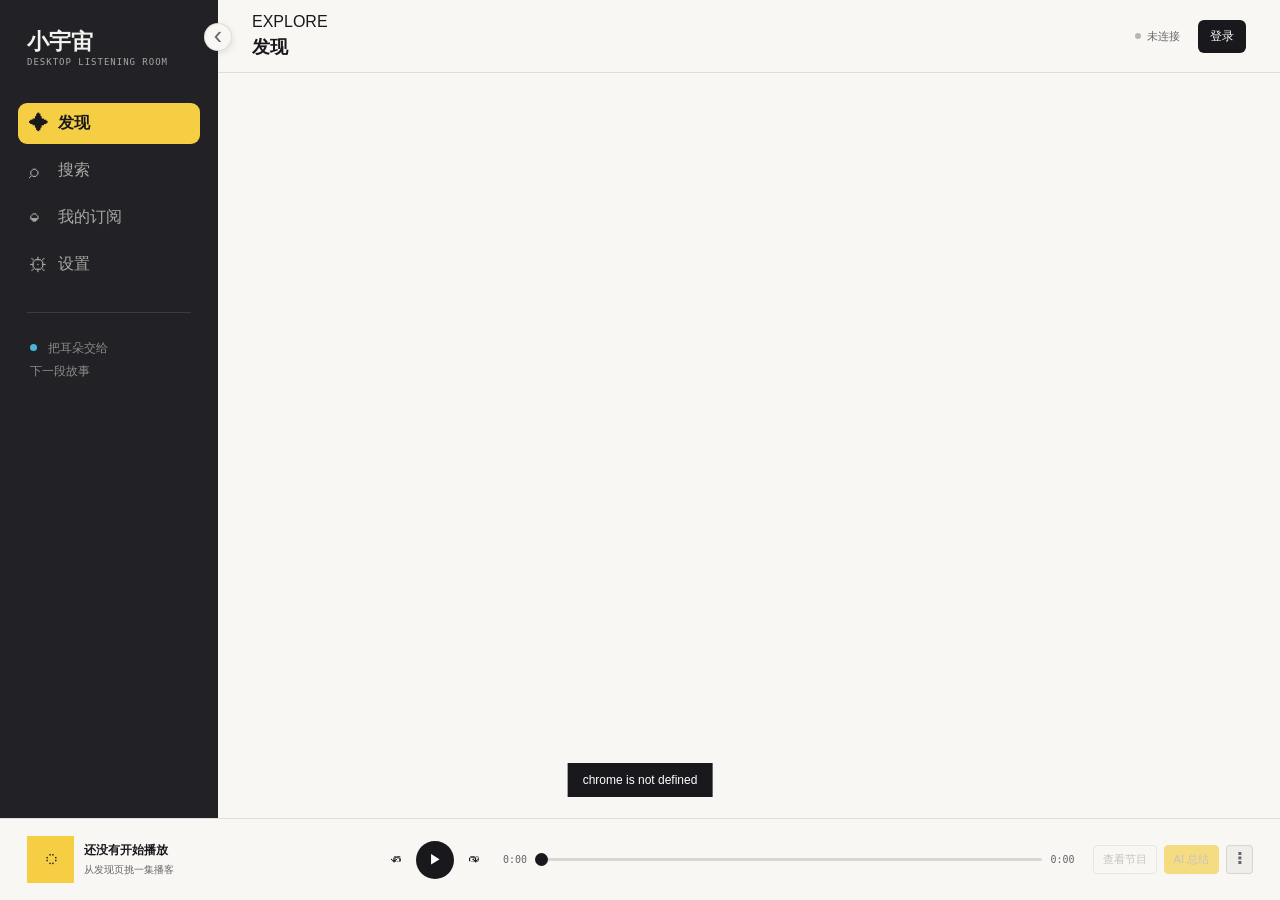
==== commit a0f6b4ec: "Restore a launchable public extension entry Restore the last complete public app from f39565e and ke" ====
--- a/app.html
+++ b/app.html
@@ -20,8 +20,6 @@
         <nav class="main-nav" aria-label="主导航">
           <button class="nav-item is-active" data-route="discover"><span class="nav-icon">✦</span><span>发现</span></button>
           <button class="nav-item" data-route="search"><span class="nav-icon">⌕</span><span>搜索</span></button>
-          <button class="nav-item" data-route="playlist"><span class="nav-icon">☰</span><span>播放列表</span><span id="nav-playlist-badge" class="nav-badge" hidden>0</span></button>
-          <button class="nav-item" data-route="history"><span class="nav-icon">◴</span><span>最近听过</span></button>
           <button class="nav-item" data-route="subscriptions"><span class="nav-icon">◒</span><span>我的订阅</span></button>
           <button class="nav-item" data-route="settings"><span class="nav-icon">⚙</span><span>设置</span></button>
         </nav>
@@ -41,11 +39,6 @@
             <button id="account-button" class="account-button">登录</button>
           </div>
         </header>
-
-        <div id="permission-banner" class="permission-banner" hidden>
-          <span>Firefox 未授予访问小宇宙域名的权限，部分功能会失败。</span>
-          <button id="permission-grant" type="button" class="primary-button">授权访问</button>
-        </div>
 
         <section id="page-content" class="page-content" aria-live="polite"></section>
       </main>
@@ -69,16 +62,6 @@
           <span id="duration">0:00</span>
         </div>
         <div class="player-extra">
-          <div id="volume-control" class="volume-control" data-volume-expanded="false">
-            <button id="volume-button" class="volume-button" type="button" title="音量" aria-label="音量" aria-expanded="false">
-              <span id="volume-icon" aria-hidden="true">🔊</span>
-            </button>
-            <div class="volume-slider-wrap">
-              <input id="volume-slider" type="range" min="0" max="100" step="1" value="100" aria-label="音量调节" />
-              <span id="volume-value" class="volume-value">100</span>
-            </div>
-          </div>
-          <button id="player-queue-button" class="player-link-button" type="button" title="查看待播清单">待播 <span id="player-queue-badge" class="queue-badge" hidden>0</span></button>
           <button id="view-podcast-button" class="player-link-button" title="查看当前节目" disabled>查看节目</button>
           <button id="summarize-button" class="player-link-button is-accent" title="导出文字稿并总结当前单集" disabled>AI 总结</button>
           <details id="player-more-menu" class="action-menu action-menu-player">
@@ -89,8 +72,6 @@
               <button id="copy-episode-link-button" role="menuitem" disabled>复制单集链接</button>
               <button id="copy-podcast-link-button" role="menuitem" disabled>复制节目链接</button>
               <button id="speed-button" role="menuitem">播放速度 · 1×</button>
-              <button id="favorite-button" role="menuitem">收藏单集</button>
-              <button id="add-playlist-button" role="menuitem">加入播放列表</button>
             </div>
           </details>
         </div>
@@ -103,13 +84,12 @@
       <form id="login-form" method="dialog">
         <button type="button" class="dialog-close" data-close-dialog>×</button>
         <div class="dialog-kicker">YOUR LISTENING ACCOUNT</div>
-        <h2>扫码登录小宇宙</h2>
-        <p class="dialog-lead">用手机小宇宙 App 扫描下方二维码并确认，登录状态会同步到本扩展。凭据只在本机保存。</p>
-        <div id="login-qrcode" class="login-qrcode">
-          <canvas id="login-qrcode-canvas" width="200" height="200" aria-label="登录二维码"></canvas>
-          <p id="login-qrcode-status" class="code-status" role="status" aria-live="polite">正在生成二维码…</p>
-        </div>
-        <button id="login-qrcode-refresh" type="button" class="secondary-button">刷新二维码</button>
+        <h2>登录小宇宙</h2>
+        <p class="dialog-lead">登录后可查看小宇宙上的发现、单集和订阅。验证码只提交至小宇宙认证接口。</p>
+        <label>手机号<input id="phone-input" type="tel" inputmode="tel" autocomplete="tel" placeholder="请输入手机号" required /></label>
+        <div class="code-row"><label>验证码<input id="code-input" type="text" inputmode="numeric" autocomplete="one-time-code" placeholder="6 位验证码" required /></label><button id="send-code-button" type="button" class="secondary-button">发送验证码</button></div>
+        <p id="code-status" class="code-status" role="status" aria-live="polite">首次登录会自动创建账号，验证码仅发送到小宇宙认证服务。</p>
+        <button class="primary-button" type="submit">登录并同步</button>
         <p id="login-error" class="form-error"></p>
       </form>
     </dialog>
@@ -118,7 +98,7 @@
         <button type="button" class="dialog-close" data-close-dialog>×</button>
         <div class="dialog-kicker">AI SUMMARY PRIVACY</div>
         <h2>导出文字稿并总结前确认</h2>
-        <p class="dialog-lead">若当前单集没有文字稿，会先使用 <strong id="summary-consent-asr">当前文字稿来源</strong> 导出；随后，完整文字稿或分段内容将发送给 <strong id="summary-consent-provider">当前 AI Provider</strong>。<span id="summary-consent-comments"></span> 选择 API ASR 时可能产生费用，API Key 仅从系统安全凭据存储读取。</p>
+        <p class="dialog-lead">若当前单集没有文字稿，会先使用 <strong id="summary-consent-asr">当前文字稿来源</strong> 导出。随后，完整文字稿或分段内容将发送给 <strong id="summary-consent-provider">当前 AI Provider</strong>。选择 API ASR 时可能产生费用。API Key 仅从系统安全凭据存储读取。</p>
         <div class="consent-actions">
           <button type="button" class="secondary-button" data-close-dialog>取消</button>
           <button id="summary-consent-confirm" type="button" class="primary-button">同意并继续</button>
@@ -141,15 +121,14 @@
       <form method="dialog">
         <button type="button" class="dialog-close" data-close-dialog>×</button>
         <h2>确认退出登录？</h2>
-        <p class="dialog-lead">退出后将停止同步订阅与收听记录。已下载的音频、转写稿、总结稿和系统安全凭据存储中的 API Key 不会被删除。</p>
-        <div class="logout-warning">你需要重新扫码才能再次登录。</div>
+        <p class="dialog-lead">退出后需要重新登录才能读取小宇宙订阅。已下载的音频、转写稿、总结稿和系统安全凭据存储中的 API Key 会保留。</p>
+        <div class="logout-warning">你需要重新获取短信验证码才能再次登录。</div>
         <div class="consent-actions">
           <button type="button" class="secondary-button" data-close-dialog>取消</button>
           <button id="logout-confirm" type="button" class="danger-button">确认退出登录</button>
         </div>
       </form>
     </dialog>
-    <script src="qrcode.js"></script>
     <script src="episode_content.js"></script>
     <script src="app.js"></script>
   </body>
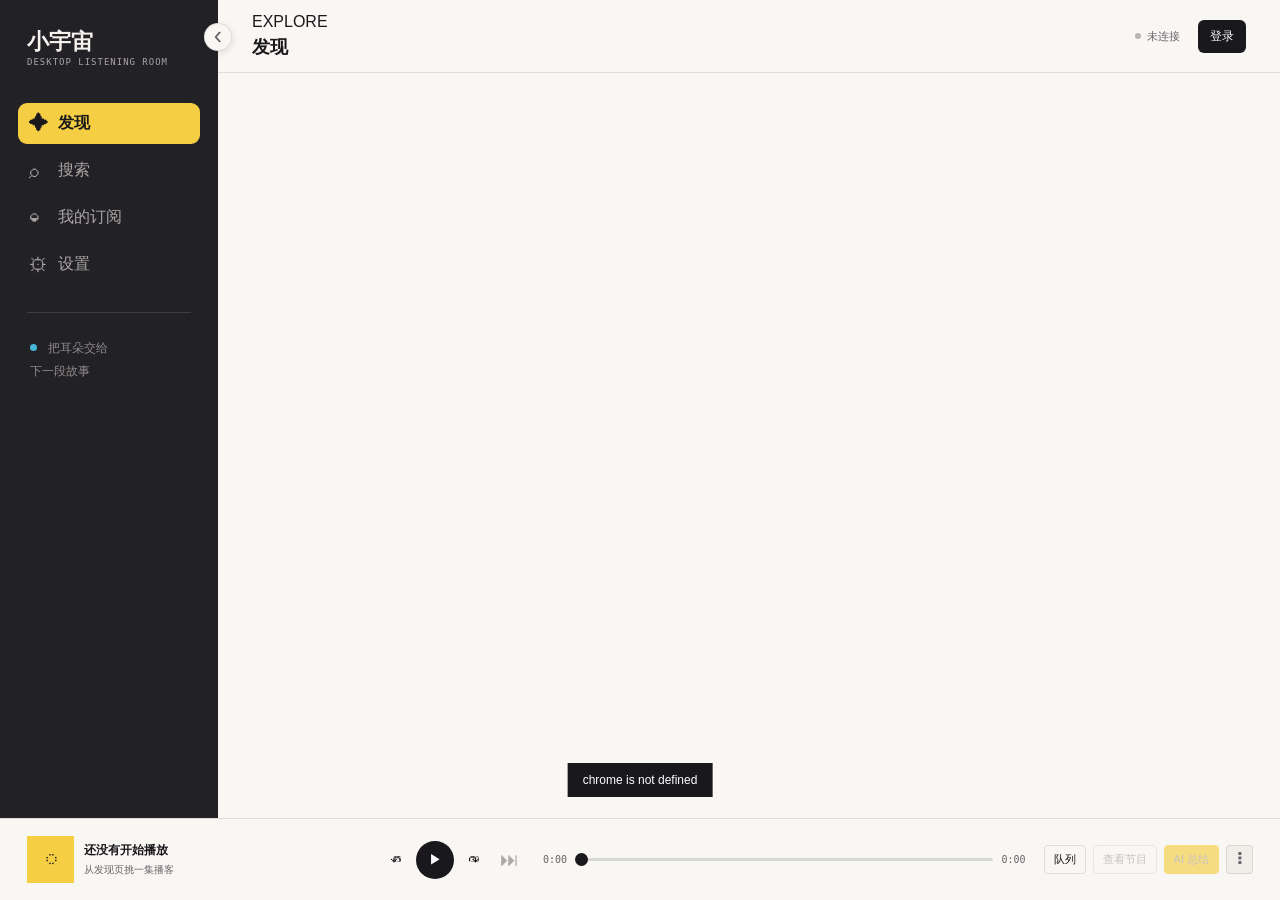
==== commit f6d36bb7: "Keep playback and its queue local Adapt playback intent handling, queue behavior and the app test ha" ====
--- a/app.html
+++ b/app.html
@@ -52,6 +52,7 @@
           <button id="skip-back" title="后退 15 秒">↶<small>15</small></button>
           <button id="play-button" class="play-button" title="播放 / 暂停">▶</button>
           <button id="skip-forward" title="前进 30 秒">↷<small>30</small></button>
+          <button id="next-episode-button" type="button" title="播放队列中的下一首" aria-label="下一首" disabled>⏭</button>
         </div>
         <div class="player-progress">
           <span id="current-time">0:00</span>
@@ -62,6 +63,7 @@
           <span id="duration">0:00</span>
         </div>
         <div class="player-extra">
+          <button id="queue-button" class="player-link-button" type="button">队列</button>
           <button id="view-podcast-button" class="player-link-button" title="查看当前节目" disabled>查看节目</button>
           <button id="summarize-button" class="player-link-button is-accent" title="导出文字稿并总结当前单集" disabled>AI 总结</button>
           <details id="player-more-menu" class="action-menu action-menu-player">
@@ -80,6 +82,13 @@
     </div>
 
     <div id="toast" class="toast" role="status"></div>
+    <dialog id="queue-dialog" class="dialog" aria-labelledby="queue-heading">
+      <button type="button" class="dialog-close" data-close-dialog aria-label="关闭播放队列">×</button>
+      <h2 id="queue-heading">播放队列</h2>
+      <label class="checkbox-row"><input id="queue-autoplay" type="checkbox" /> 播完自动播放下一首</label>
+      <p id="queue-empty" class="dialog-lead">队列为空。可从单集的更多操作中添加。</p>
+      <ol id="queue-list" class="queue-list"></ol>
+    </dialog>
     <dialog id="login-dialog" class="dialog">
       <form id="login-form" method="dialog">
         <button type="button" class="dialog-close" data-close-dialog>×</button>
--- a/app.css
+++ b/app.css
@@ -1,602 +1,296 @@
-:root {
-  color-scheme: light;
-  --ink: #19191d;
-  --ink-soft: #67656b;
-  --paper: #f8f7f3;
-  --paper-deep: #efeee9;
-  --line: rgba(25, 25, 29, .11);
-  --yellow: #f5ce43;
-  --blue: #47b6d6;
-  --coral: #e98376;
-  --side: 218px;
-  --player: 82px;
-}
-
-* { box-sizing: border-box; }
-body { background: var(--paper); color: var(--ink); font-family: Manrope, "PingFang SC", sans-serif; margin: 0; min-width: 760px; }
-button, input, select { font: inherit; }
-button { border: 0; cursor: pointer; }
-.sr-only { height: 1px; margin: -1px; overflow: hidden; position: absolute; width: 1px; clip: rect(0, 0, 0, 0); }
-.app-shell { display: grid; grid-template-columns: var(--side) 1fr; min-height: 100vh; padding-bottom: var(--player); }
-.sidebar { background: #222226; color: #f4f2ed; display: flex; flex-direction: column; padding: 25px 18px 21px; position: fixed; inset: 0 auto var(--player) 0; width: var(--side); z-index: 2; }
-.sidebar-toggle { align-items: center; background: var(--paper); border: 1px solid var(--line); border-radius: 50%; box-shadow: 0 2px 7px rgba(25,25,29,.12); color: var(--ink-soft); display: flex; font-size: 25px; height: 28px; justify-content: center; line-height: 1; padding: 0 0 3px; position: absolute; right: -14px; top: 23px; transition: color .16s, transform .22s; width: 28px; z-index: 3; }.sidebar-toggle:hover { color: var(--ink); }
-.brand-row { align-items: center; display: flex; min-height: 34px; padding: 2px 9px 35px; }
-.brand-name { color: #f4f2ed; font-family: "Noto Serif SC", serif; font-size: 22px; font-weight: 700; letter-spacing: 0; white-space: nowrap; }
-.brand-name span { color: var(--coral); }
-.brand-kicker, .dialog-kicker, .route-eyebrow { color: #a9a7a3; font: 500 9px/1.25 "DM Mono", monospace; letter-spacing: .11em; }
-.main-nav { display: grid; gap: 6px; }.nav-item { align-items: center; background: transparent; border-radius: 9px; color: #a9a7a3; display: flex; gap: 12px; padding: 10px 11px; text-align: left; transition: background .2s, color .2s; }.nav-item:hover { color: #fff; }.nav-item.is-active { background: var(--yellow); color: var(--ink); font-weight: 700; }.nav-icon { font-size: 19px; line-height: 14px; width: 17px; }
-.sidebar-rule { border-top: 1px solid rgba(255,255,255,.12); margin: 27px 9px 24px; }.sidebar-note { color: #8d8b88; font-family: "Noto Serif SC", serif; font-size: 12px; line-height: 1.9; padding: 0 12px; }.note-dot { background: var(--blue); border-radius: 50%; display: inline-block; height: 7px; margin: 0 8px 1px 0; width: 7px; }
-.sidebar-collapsed { --side: 74px; }.sidebar-collapsed .sidebar { padding-inline: 12px; }.sidebar-collapsed .brand-row { justify-content: center; padding-bottom: 35px; }.sidebar-collapsed .brand-name { font-size: 0; }.sidebar-collapsed .brand-name::before { color: #f4f2ed; content: "宇"; font-size: 20px; }.sidebar-collapsed .brand-name span, .sidebar-collapsed .nav-item > span:not(.nav-icon), .sidebar-collapsed .sidebar-note { display: none; }.sidebar-collapsed .main-nav { justify-items: center; }.sidebar-collapsed .nav-item { justify-content: center; padding-inline: 10px; width: 50px; }.sidebar-collapsed .nav-icon { width: auto; }.sidebar-collapsed .sidebar-rule { margin-inline: 4px; }
-.main-column { grid-column: 2; min-width: 0; }.topbar { align-items: center; border-bottom: 1px solid var(--line); display: flex; height: 73px; justify-content: space-between; padding: 0 34px; }.round-button { background: transparent; color: var(--ink-soft); font-size: 21px; padding: 3px 10px 3px 0; }.topbar-context { display: flex; flex-direction: column; gap: 4px; margin-right: auto; min-width: 0; }.topbar-context strong { font-family: "Noto Serif SC", serif; font-size: 18px; overflow: hidden; text-overflow: ellipsis; white-space: nowrap; }.topbar .route-eyebrow { color: var(--ink-soft); }.topbar-actions { align-items: center; display: flex; flex: 0 0 auto; gap: 18px; }.connection-state { align-items: center; color: var(--ink-soft); display: flex; font-size: 11px; gap: 6px; }.connection-state span { background: #b7b6b0; border-radius: 50%; height: 6px; width: 6px; }.connection-state.is-online span { background: #67b889; }.connection-state em { font-style: normal; }.account-button { align-items: center; background: var(--ink); border-radius: 6px; color: #fff; display: flex; font-size: 12px; gap: 7px; padding: 8px 12px; }.account-icon { height: 16px; width: 16px; }.account-button.is-logged { background: var(--paper-deep); color: var(--ink); }
-.episode-reading-layout .topbar { border-bottom: 0; height: 52px; }
-.episode-reading-layout .topbar-context, .episode-reading-layout .connection-state { display: none; }
-.episode-reading-layout .topbar-actions { margin-left: auto; }
-.episode-reading-layout .account-button { background: transparent; color: var(--ink-soft); padding: 6px; }
-.episode-reading-layout #account-label { display: none; }
-.episode-reading-layout .account-icon { height: 19px; width: 19px; }
-.episode-reading-layout .page-content { max-width: 1180px; padding-top: 12px; }
-.page-content { max-width: 1050px; padding: 35px 48px 48px; }.hero { align-items: end; display: grid; grid-template-columns: 1fr 280px; gap: 40px; padding: 18px 0 34px; }.hero h1 { font-family: "Noto Serif SC", serif; font-size: clamp(29px, 4vw, 50px); letter-spacing: -.08em; line-height: 1.25; margin: 10px 0 15px; }.hero p { color: var(--ink-soft); font-size: 13px; line-height: 1.8; margin: 0; max-width: 420px; }.hero-figure { background: var(--blue); height: 145px; overflow: hidden; position: relative; }.hero-figure::before { border: 1px solid rgba(255,255,255,.7); border-radius: 50%; content: ""; height: 175px; left: -27px; position: absolute; top: 32px; width: 175px; }.hero-figure::after { color: rgba(255,255,255,.84); content: "听见\A下一站"; font: 600 24px/1.5 "Noto Serif SC", serif; left: 128px; position: absolute; top: 30px; white-space: pre; }
-.section-heading { align-items: end; border-bottom: 1px solid var(--line); display: flex; justify-content: space-between; margin: 4px 0 17px; padding-bottom: 11px; }.section-heading h2 { font-family: "Noto Serif SC", serif; font-size: 21px; letter-spacing: -.05em; margin: 0; }.section-heading span { color: var(--ink-soft); font: 10px "DM Mono", monospace; letter-spacing: .07em; }.feed-grid { display: grid; gap: 16px; grid-template-columns: repeat(3, minmax(0, 1fr)); }.podcast-card { align-items: start; background: transparent; display: grid; gap: 12px; grid-template-columns: 82px minmax(0, 1fr); min-width: 0; }.cover { aspect-ratio: 1; background: var(--paper-deep); overflow: hidden; position: relative; }.cover img { height: 100%; object-fit: cover; width: 100%; }.cover::after { background: linear-gradient(135deg, transparent 55%, rgba(25,25,29,.16)); content: ""; inset: 0; pointer-events: none; position: absolute; }.card-main { display: grid; gap: 10px; min-width: 0; padding: 1px 0; }.card-copy strong { -webkit-box-orient: vertical; -webkit-line-clamp: 2; display: -webkit-box; font-family: "Noto Serif SC", serif; font-size: 14px; line-height: 1.45; min-height: 41px; overflow: hidden; }.episode-card-facts { align-items: center; color: var(--ink-soft); display: flex; flex-wrap: wrap; font: 10px/1.4 "PingFang SC", sans-serif; font-variant-numeric: tabular-nums; gap: 4px 8px; margin-top: 7px; min-height: 14px; }.episode-card-metric { align-items: center; display: inline-flex; gap: 4px; white-space: nowrap; }.episode-card-metric.is-duration, .episode-card-metric.is-published { color: var(--ink-soft); }.metric-icon { display: inline-block; flex: 0 0 auto; height: 10px; position: relative; width: 11px; }.metric-icon-listens { border: 1.5px solid currentColor; border-bottom: 0; border-radius: 7px 7px 0 0; height: 7px; margin-top: 2px; width: 10px; }.metric-icon-listens::before, .metric-icon-listens::after { background: currentColor; border-radius: 1px; bottom: -3px; content: ""; height: 5px; position: absolute; width: 2px; }.metric-icon-listens::before { left: -2px; }.metric-icon-listens::after { right: -2px; }.metric-icon-comments { border: 1.5px solid currentColor; border-radius: 2px; height: 8px; margin-top: 1px; width: 11px; }.metric-icon-comments::after { border-bottom: 2px solid currentColor; border-left: 2px solid transparent; bottom: -3px; content: ""; left: 2px; position: absolute; }.card-actions { align-items: center; display: flex; flex-wrap: nowrap; gap: 5px; margin-top: auto; }.mini-button { background: var(--paper-deep); border-radius: 4px; color: var(--ink); font-size: 11px; padding: 6px 9px; white-space: nowrap; }.mini-button:hover, .mini-button.is-accent { background: var(--yellow); }.mini-button.is-accent:hover { background: #e8be2f; }.empty { border: 1px dashed rgba(25,25,29,.23); color: var(--ink-soft); font-size: 12px; line-height: 1.8; padding: 30px; text-align: center; }.loading { color: var(--ink-soft); font: 11px "DM Mono", monospace; padding: 30px 0; }
-.search-bar { border-bottom: 1px solid var(--ink); display: flex; margin: 17px 0 33px; max-width: 680px; }.search-bar input { background: transparent; border: 0; color: var(--ink); flex: 1; font-family: "Noto Serif SC", serif; font-size: 25px; outline: 0; padding: 10px 0 13px; }.search-bar button { background: transparent; font-size: 25px; }.filter-row { display: flex; gap: 7px; margin-bottom: 20px; }.filter-button { background: var(--paper-deep); border-radius: 5px; color: var(--ink-soft); font-size: 11px; padding: 7px 12px; }.filter-button.is-active { background: var(--ink); color: #fff; }.result-list { display: grid; gap: 1px; }.episode-row { align-items: center; border-bottom: 1px solid var(--line); display: grid; gap: 13px; grid-template-columns: 58px 1fr auto; padding: 12px 0; }.episode-thumb { background: var(--paper-deep); height: 46px; overflow: hidden; width: 58px; }.episode-thumb img { height: 100%; object-fit: cover; width: 100%; }.episode-meta strong { display: block; font-family: "Noto Serif SC", serif; font-size: 13px; overflow: hidden; text-overflow: ellipsis; white-space: nowrap; }.episode-meta span { color: var(--ink-soft); display: block; font-size: 10px; margin-top: 5px; }.row-play { background: var(--yellow); border-radius: 50%; font-size: 12px; height: 31px; width: 31px; }
+:root {
+  color-scheme: light;
+  --ink: #19191d;
+  --ink-soft: #67656b;
+  --paper: #f8f7f3;
+  --paper-deep: #efeee9;
+  --line: rgba(25, 25, 29, .11);
+  --yellow: #f5ce43;
+  --blue: #47b6d6;
+  --coral: #e98376;
+  --side: 218px;
+  --player: 82px;
+}
+
+* { box-sizing: border-box; }
+body { background: var(--paper); color: var(--ink); font-family: Manrope, "PingFang SC", sans-serif; margin: 0; min-width: 760px; }
+button, input, select { font: inherit; }
+button { border: 0; cursor: pointer; }
+.sr-only { height: 1px; margin: -1px; overflow: hidden; position: absolute; width: 1px; clip: rect(0, 0, 0, 0); }
+.app-shell { display: grid; grid-template-columns: var(--side) 1fr; min-height: 100vh; padding-bottom: var(--player); }
+.sidebar { background: #222226; color: #f4f2ed; display: flex; flex-direction: column; padding: 25px 18px 21px; position: fixed; inset: 0 auto var(--player) 0; width: var(--side); z-index: 2; }
+.sidebar-toggle { align-items: center; background: var(--paper); border: 1px solid var(--line); border-radius: 50%; box-shadow: 0 2px 7px rgba(25,25,29,.12); color: var(--ink-soft); display: flex; font-size: 25px; height: 28px; justify-content: center; line-height: 1; padding: 0 0 3px; position: absolute; right: -14px; top: 23px; transition: color .16s, transform .22s; width: 28px; z-index: 3; }.sidebar-toggle:hover { color: var(--ink); }
+.brand-row { align-items: center; display: flex; min-height: 34px; padding: 2px 9px 35px; }
+.brand-name { color: #f4f2ed; font-family: "Noto Serif SC", serif; font-size: 22px; font-weight: 700; letter-spacing: 0; white-space: nowrap; }
+.brand-name span { color: var(--coral); }
+.brand-kicker, .dialog-kicker, .route-eyebrow { color: #a9a7a3; font: 500 9px/1.25 "DM Mono", monospace; letter-spacing: .11em; }
+.main-nav { display: grid; gap: 6px; }.nav-item { align-items: center; background: transparent; border-radius: 9px; color: #a9a7a3; display: flex; gap: 12px; padding: 10px 11px; text-align: left; transition: background .2s, color .2s; }.nav-item:hover { color: #fff; }.nav-item.is-active { background: var(--yellow); color: var(--ink); font-weight: 700; }.nav-icon { font-size: 19px; line-height: 14px; width: 17px; }
+.sidebar-rule { border-top: 1px solid rgba(255,255,255,.12); margin: 27px 9px 24px; }.sidebar-note { color: #8d8b88; font-family: "Noto Serif SC", serif; font-size: 12px; line-height: 1.9; padding: 0 12px; }.note-dot { background: var(--blue); border-radius: 50%; display: inline-block; height: 7px; margin: 0 8px 1px 0; width: 7px; }
+.sidebar-collapsed { --side: 74px; }.sidebar-collapsed .sidebar { padding-inline: 12px; }.sidebar-collapsed .brand-row { justify-content: center; padding-bottom: 35px; }.sidebar-collapsed .brand-name { font-size: 0; }.sidebar-collapsed .brand-name::before { color: #f4f2ed; content: "宇"; font-size: 20px; }.sidebar-collapsed .brand-name span, .sidebar-collapsed .nav-item > span:not(.nav-icon), .sidebar-collapsed .sidebar-note { display: none; }.sidebar-collapsed .main-nav { justify-items: center; }.sidebar-collapsed .nav-item { justify-content: center; padding-inline: 10px; width: 50px; }.sidebar-collapsed .nav-icon { width: auto; }.sidebar-collapsed .sidebar-rule { margin-inline: 4px; }
+.main-column { grid-column: 2; min-width: 0; }.topbar { align-items: center; border-bottom: 1px solid var(--line); display: flex; height: 73px; justify-content: space-between; padding: 0 34px; }.round-button { background: transparent; color: var(--ink-soft); font-size: 21px; padding: 3px 10px 3px 0; }.topbar-context { display: flex; flex-direction: column; gap: 4px; margin-right: auto; min-width: 0; }.topbar-context strong { font-family: "Noto Serif SC", serif; font-size: 18px; overflow: hidden; text-overflow: ellipsis; white-space: nowrap; }.topbar .route-eyebrow { color: var(--ink-soft); }.topbar-actions { align-items: center; display: flex; flex: 0 0 auto; gap: 18px; }.connection-state { align-items: center; color: var(--ink-soft); display: flex; font-size: 11px; gap: 6px; }.connection-state span { background: #b7b6b0; border-radius: 50%; height: 6px; width: 6px; }.connection-state.is-online span { background: #67b889; }.connection-state em { font-style: normal; }.account-button { align-items: center; background: var(--ink); border-radius: 6px; color: #fff; display: flex; font-size: 12px; gap: 7px; padding: 8px 12px; }.account-icon { height: 16px; width: 16px; }.account-button.is-logged { background: var(--paper-deep); color: var(--ink); }
+.episode-reading-layout .topbar { border-bottom: 0; height: 52px; }
+.episode-reading-layout .topbar-context, .episode-reading-layout .connection-state { display: none; }
+.episode-reading-layout .topbar-actions { margin-left: auto; }
+.episode-reading-layout .account-button { background: transparent; color: var(--ink-soft); padding: 6px; }
+.episode-reading-layout #account-label { display: none; }
+.episode-reading-layout .account-icon { height: 19px; width: 19px; }
+.episode-reading-layout .page-content { max-width: 1180px; padding-top: 12px; }
+.page-content { max-width: 1050px; padding: 35px 48px 48px; }.hero { align-items: end; display: grid; grid-template-columns: 1fr 280px; gap: 40px; padding: 18px 0 34px; }.hero h1 { font-family: "Noto Serif SC", serif; font-size: clamp(29px, 4vw, 50px); letter-spacing: -.08em; line-height: 1.25; margin: 10px 0 15px; }.hero p { color: var(--ink-soft); font-size: 13px; line-height: 1.8; margin: 0; max-width: 420px; }.hero-figure { background: var(--blue); height: 145px; overflow: hidden; position: relative; }.hero-figure::before { border: 1px solid rgba(255,255,255,.7); border-radius: 50%; content: ""; height: 175px; left: -27px; position: absolute; top: 32px; width: 175px; }.hero-figure::after { color: rgba(255,255,255,.84); content: "听见\A下一站"; font: 600 24px/1.5 "Noto Serif SC", serif; left: 128px; position: absolute; top: 30px; white-space: pre; }
+.section-heading { align-items: end; border-bottom: 1px solid var(--line); display: flex; justify-content: space-between; margin: 4px 0 17px; padding-bottom: 11px; }.section-heading h2 { font-family: "Noto Serif SC", serif; font-size: 21px; letter-spacing: -.05em; margin: 0; }.section-heading span { color: var(--ink-soft); font: 10px "DM Mono", monospace; letter-spacing: .07em; }.feed-grid { display: grid; gap: 16px; grid-template-columns: repeat(3, minmax(0, 1fr)); }.podcast-card { align-items: start; background: transparent; display: grid; gap: 12px; grid-template-columns: 82px minmax(0, 1fr); min-width: 0; }.cover { aspect-ratio: 1; background: var(--paper-deep); overflow: hidden; position: relative; }.cover img { height: 100%; object-fit: cover; width: 100%; }.cover::after { background: linear-gradient(135deg, transparent 55%, rgba(25,25,29,.16)); content: ""; inset: 0; pointer-events: none; position: absolute; }.card-main { display: grid; gap: 10px; min-width: 0; padding: 1px 0; }.card-copy strong { -webkit-box-orient: vertical; -webkit-line-clamp: 2; display: -webkit-box; font-family: "Noto Serif SC", serif; font-size: 14px; line-height: 1.45; min-height: 41px; overflow: hidden; }.episode-card-facts { align-items: center; color: var(--ink-soft); display: flex; flex-wrap: wrap; font: 10px/1.4 "PingFang SC", sans-serif; font-variant-numeric: tabular-nums; gap: 4px 8px; margin-top: 7px; min-height: 14px; }.episode-card-metric { align-items: center; display: inline-flex; gap: 4px; white-space: nowrap; }.episode-card-metric.is-duration, .episode-card-metric.is-published { color: var(--ink-soft); }.metric-icon { display: inline-block; flex: 0 0 auto; height: 10px; position: relative; width: 11px; }.metric-icon-listens { border: 1.5px solid currentColor; border-bottom: 0; border-radius: 7px 7px 0 0; height: 7px; margin-top: 2px; width: 10px; }.metric-icon-listens::before, .metric-icon-listens::after { background: currentColor; border-radius: 1px; bottom: -3px; content: ""; height: 5px; position: absolute; width: 2px; }.metric-icon-listens::before { left: -2px; }.metric-icon-listens::after { right: -2px; }.metric-icon-comments { border: 1.5px solid currentColor; border-radius: 2px; height: 8px; margin-top: 1px; width: 11px; }.metric-icon-comments::after { border-bottom: 2px solid currentColor; border-left: 2px solid transparent; bottom: -3px; content: ""; left: 2px; position: absolute; }.card-actions { align-items: center; display: flex; flex-wrap: nowrap; gap: 5px; margin-top: auto; }.mini-button { background: var(--paper-deep); border-radius: 4px; color: var(--ink); font-size: 11px; padding: 6px 9px; white-space: nowrap; }.mini-button:hover, .mini-button.is-accent { background: var(--yellow); }.mini-button.is-accent:hover { background: #e8be2f; }.empty { border: 1px dashed rgba(25,25,29,.23); color: var(--ink-soft); font-size: 12px; line-height: 1.8; padding: 30px; text-align: center; }.loading { color: var(--ink-soft); font: 11px "DM Mono", monospace; padding: 30px 0; }
+.search-bar { border-bottom: 1px solid var(--ink); display: flex; margin: 17px 0 33px; max-width: 680px; }.search-bar input { background: transparent; border: 0; color: var(--ink); flex: 1; font-family: "Noto Serif SC", serif; font-size: 25px; outline: 0; padding: 10px 0 13px; }.search-bar button { background: transparent; font-size: 25px; }.filter-row { display: flex; gap: 7px; margin-bottom: 20px; }.filter-button { background: var(--paper-deep); border-radius: 5px; color: var(--ink-soft); font-size: 11px; padding: 7px 12px; }.filter-button.is-active { background: var(--ink); color: #fff; }.result-list { display: grid; gap: 1px; }.episode-row { align-items: center; border-bottom: 1px solid var(--line); display: grid; gap: 13px; grid-template-columns: 58px 1fr auto; padding: 12px 0; }.episode-thumb { background: var(--paper-deep); height: 46px; overflow: hidden; width: 58px; }.episode-thumb img { height: 100%; object-fit: cover; width: 100%; }.episode-meta strong { display: block; font-family: "Noto Serif SC", serif; font-size: 13px; overflow: hidden; text-overflow: ellipsis; white-space: nowrap; }.episode-meta span { color: var(--ink-soft); display: block; font-size: 10px; margin-top: 5px; }.row-play { background: var(--yellow); border-radius: 50%; font-size: 12px; height: 31px; width: 31px; }
 .settings-page { max-width: 760px; }.settings-form { display: grid; gap: 15px; }.settings-section { background: rgba(255,255,255,.32); border: 1px solid var(--line); display: grid; gap: 13px; padding: 20px; }.settings-section-heading { align-items: center; display: flex; gap: 20px; justify-content: space-between; }.settings-section-heading h3 { font-family: "Noto Serif SC", serif; font-size: 18px; letter-spacing: -.04em; margin: 0; }.settings-section-heading .route-eyebrow { color: var(--ink-soft); }.settings-section-heading p, .field-hint { color: var(--ink-soft); font-size: 11px; line-height: 1.7; margin: 2px 0 0; max-width: 280px; }.settings-section label { display: grid; font-size: 11px; gap: 6px; }.settings-section input:not([type="checkbox"]), .settings-section select { background: var(--paper-deep); border: 1px solid transparent; border-radius: 4px; color: var(--ink); outline: 0; padding: 10px; width: 100%; }.settings-section input:focus, .settings-section select:focus { border-color: var(--blue); }.path-input-row { display: grid; gap: 7px; grid-template-columns: minmax(0, 1fr) auto; }.path-input-row .secondary-button { padding-inline: 13px; }.provider-settings { border-top: 1px solid var(--line); display: grid; gap: 12px; padding-top: 14px; }.provider-settings[hidden] { display: none; }.field-hint { max-width: none; }.field-hint code { color: var(--ink); font: 10px "DM Mono", monospace; overflow-wrap: anywhere; }.checkbox-row { align-items: center; display: flex !important; gap: 8px !important; }.checkbox-row input { accent-color: var(--ink); margin: 0; }.checkbox-row input:disabled + span { color: var(--ink-soft); }.native-host-status { background: #f3e6df; color: #9a5146; font-size: 11px; line-height: 1.6; padding: 8px 10px; }.native-host-status.is-ready { background: #e6f1e9; color: #377551; }.readonly-setting { background: var(--paper-deep); display: grid; gap: 4px; padding: 11px; }.readonly-setting span, .readonly-setting small { color: var(--ink-soft); font-size: 11px; }.readonly-setting strong { font-family: "DM Mono", monospace; font-size: 12px; }.settings-save { justify-self: start; margin: 2px 0 0; }
 .player-bar { align-items: center; background: rgba(248,247,243,.97); border-top: 1px solid var(--line); bottom: 0; display: grid; grid-template-columns: minmax(220px, 340px) auto minmax(360px, 1fr) auto; gap: 18px; height: var(--player); left: 0; padding: 11px 27px; position: fixed; right: 0; z-index: 5; }.now-playing { align-items: center; display: flex; gap: 10px; min-width: 0; }.player-cover { align-items: center; background: var(--yellow); display: flex; flex: 0 0 47px; height: 47px; justify-content: center; overflow: hidden; }.player-cover img { height: 100%; object-fit: cover; width: 100%; }.player-cover span { font-size: 23px; }.player-copy { display: flex; flex-direction: column; min-width: 0; }.player-copy strong, .player-copy span { overflow: hidden; text-overflow: ellipsis; white-space: nowrap; }.player-copy strong { font-family: "Noto Serif SC", serif; font-size: 12px; }.player-copy span { color: var(--ink-soft); font-size: 10px; margin-top: 4px; }.player-controls { align-items: center; display: flex; gap: 9px; }.player-controls button { background: transparent; color: var(--ink); font-size: 19px; position: relative; }.player-controls button small { font: 8px Manrope; left: 8px; position: absolute; top: 7px; }.play-button { background: var(--ink) !important; border-radius: 50%; color: #fff !important; font-size: 13px !important; height: 38px; width: 38px; }.player-progress { align-items: center; color: var(--ink-soft); display: flex; font: 10px "DM Mono", monospace; gap: 8px; min-width: 0; }.player-progress input { accent-color: var(--ink); min-width: 50px; width: 100%; }.player-extra { align-items: center; display: flex; gap: 7px; }.player-extra button { background: transparent; color: var(--ink-soft); font-size: 11px; }.player-extra button:hover { color: var(--ink); }.player-link-button { border: 1px solid var(--line) !important; border-radius: 4px !important; color: var(--ink) !important; padding: 6px 9px; white-space: nowrap; }.player-link-button.is-accent { background: var(--yellow) !important; border-color: var(--yellow) !important; }.player-link-button:disabled { color: #aaa8a3 !important; cursor: not-allowed; opacity: .65; }
-.toast { background: var(--ink); bottom: 103px; color: #fff; font-size: 12px; left: 50%; opacity: 0; padding: 10px 15px; pointer-events: none; position: fixed; transform: translate(-50%, 8px); transition: opacity .2s, transform .2s; z-index: 9; }.toast.is-visible { opacity: 1; transform: translate(-50%, 0); }.dialog { background: var(--paper); border: 1px solid var(--line); box-shadow: 0 20px 70px rgba(25,25,29,.18); max-width: 410px; padding: 0; width: calc(100% - 30px); }.dialog::backdrop { background: rgba(25,25,29,.42); backdrop-filter: blur(3px); }.dialog form { display: grid; gap: 14px; padding: 31px; position: relative; }.dialog h2 { font-family: "Noto Serif SC", serif; font-size: 28px; letter-spacing: -.07em; margin: -3px 0 0; }.dialog-lead, .settings-warning { color: var(--ink-soft); font-size: 11px; line-height: 1.7; margin: -3px 0 4px; }.dialog label { display: grid; font-size: 11px; gap: 6px; }.dialog input, .dialog select { background: var(--paper-deep); border: 1px solid transparent; border-radius: 4px; color: var(--ink); outline: 0; padding: 10px; }.dialog input:focus, .dialog select:focus { border-color: var(--blue); }.code-row { align-items: end; display: grid; gap: 8px; grid-template-columns: 1fr auto; }.primary-button, .secondary-button { border-radius: 4px; font-size: 12px; padding: 11px 15px; }.primary-button { background: var(--ink); color: #fff; margin-top: 4px; }.secondary-button { background: var(--yellow); color: var(--ink); white-space: nowrap; }.dialog-close { background: transparent; font-size: 23px; position: absolute; right: 16px; top: 12px; }.form-error { color: #bf5245; font-size: 11px; min-height: 14px; margin: 0; }
-@media (max-width: 850px) { body { min-width: 620px; }.hero { grid-template-columns: 1fr; }.hero-figure { display: none; }.page-content { padding-inline: 32px; }.feed-grid { grid-template-columns: repeat(2, minmax(0, 1fr)); }.settings-section-heading { display: grid; gap: 6px; }.settings-section-heading p { max-width: none; }.player-bar { gap: 12px; grid-template-columns: minmax(0, 1fr) auto auto; }.player-progress { display: none; }.player-extra { gap: 5px; }.player-link-button { font-size: 10px !important; padding: 5px 6px; } }
-
-.round-button[hidden] { display: none; }
-.podcast-card, .episode-row { cursor: pointer; }
-.episode-row { transition: background .16s; }
-.episode-row:hover { background: rgba(255,255,255,.5); }
-.row-actions { align-items: center; display: flex; gap: 6px; }
-.row-action { background: var(--paper-deep); border-radius: 4px; color: var(--ink-soft); font-size: 10px; padding: 7px 9px; white-space: nowrap; }
-.row-action:hover, .row-action.is-primary { background: var(--yellow); color: var(--ink); }
-.row-action:disabled { cursor: not-allowed; opacity: .45; }
-.mini-button:disabled, .primary-button:disabled { cursor: default; opacity: .55; }
-.podcast-detail { max-width: 860px; }
-.podcast-detail-hero { align-items: start; display: grid; gap: 34px; grid-template-columns: 210px minmax(0, 1fr); margin: 5px 0 42px; }
-.podcast-detail-cover { align-items: center; aspect-ratio: 1; background: var(--yellow); display: flex; font-size: 45px; justify-content: center; overflow: hidden; position: relative; }
-.podcast-detail-cover::after { border: 1px solid rgba(255,255,255,.72); border-radius: 50%; content: ""; height: 150px; position: absolute; right: -54px; top: -48px; width: 150px; }
-.podcast-detail-cover img { height: 100%; object-fit: cover; width: 100%; }
-.podcast-detail-copy { min-width: 0; padding-top: 5px; }
-.podcast-detail-copy h1 { font-family: "Noto Serif SC", serif; font-size: clamp(29px, 4vw, 45px); letter-spacing: -.07em; line-height: 1.18; margin: 10px 0 8px; }
-.podcast-detail-author { color: var(--ink); font-size: 12px; font-weight: 700; margin: 0 0 15px; }
-.podcast-detail-description { color: var(--ink-soft); display: -webkit-box; font-size: 12px; line-height: 1.8; margin: 0; max-width: 560px; overflow: hidden; -webkit-box-orient: vertical; -webkit-line-clamp: 4; }
-.podcast-detail-actions { display: flex; gap: 8px; margin-top: 20px; }
-.podcast-detail-actions .primary-button { margin-top: 0; }
-.podcast-episode-row .episode-thumb { height: 52px; width: 66px; }
-
-@media (max-width: 850px) {
-  .podcast-detail-hero { gap: 24px; grid-template-columns: 160px minmax(0, 1fr); }
-  .podcast-detail-copy h1 { font-size: 30px; }
-  .podcast-episode-row .row-action { display: none; }
-}
-
-.settings-section textarea { background: var(--paper-deep); border: 1px solid transparent; border-radius: 4px; color: var(--ink); font: 11px/1.75 "DM Mono", monospace; outline: 0; padding: 12px; resize: vertical; width: 100%; }
-.settings-section textarea:focus { border-color: var(--blue); }
-.credential-row { display: grid; gap: 7px; grid-template-columns: minmax(0, 1fr) auto; }
-.credential-row .mini-button { padding-inline: 13px; }
-.summary-settings-section { border-top: 3px solid var(--blue); }
-.summary-run-row { align-items: center; display: flex; flex-wrap: wrap; gap: 12px; }
-.summary-run-row .field-hint { flex: 1; min-width: 220px; }
-.prompt-manager { background: rgba(239,238,233,.72); border: 1px solid var(--line); display: grid; gap: 12px; padding: 15px; }
-.prompt-manager-heading { align-items: center; display: flex; justify-content: space-between; }
-.prompt-manager-heading strong { font-family: "Noto Serif SC", serif; font-size: 14px; }
-.prompt-badge { background: var(--yellow); border-radius: 999px; color: var(--ink); font: 9px "DM Mono", monospace; max-width: 55%; overflow: hidden; padding: 5px 9px; text-overflow: ellipsis; white-space: nowrap; }
-.prompt-meta-grid { display: grid; gap: 10px; grid-template-columns: minmax(0, 1fr) 110px; }
-.prompt-actions { display: flex; flex-wrap: wrap; gap: 7px; }
-.mini-button.is-danger { color: #9a5146; }
-.mini-button.is-danger:hover { background: #f3e6df; }
-.consent-actions { display: grid; gap: 8px; grid-template-columns: 1fr 1fr; }
-.consent-actions .primary-button { margin-top: 0; }
-.official-login-actions { display: grid; gap: 8px; grid-template-columns: 1fr 1fr; }
-.official-login-actions .primary-button { margin-top: 0; }
-
-.action-menu { flex: 0 0 auto; position: relative; }
-.action-menu summary { list-style: none; }
-.action-menu summary::-webkit-details-marker { display: none; }
-.more-button { align-items: center; background: var(--paper-deep); border-radius: 4px; color: var(--ink-soft); display: flex; font: 700 18px/1 "DM Mono", monospace; height: 28px; justify-content: center; padding: 0 8px 4px; transition: background .16s, color .16s; user-select: none; }
-.more-button:hover, .action-menu[open] > .more-button { background: var(--ink); color: #fff; }
-.action-menu-panel { background: #fffefa; border: 1px solid var(--line); border-radius: 6px; box-shadow: 0 14px 36px rgba(25,25,29,.18); display: grid; min-width: 154px; overflow: hidden; padding: 5px; position: absolute; right: 0; top: calc(100% + 6px); z-index: 12; }
-.action-menu:not([open]) > .action-menu-panel { display: none; }
-.action-menu-panel button { background: transparent; border-radius: 4px; color: var(--ink); font-size: 11px; padding: 9px 10px; text-align: left; white-space: nowrap; }
-.action-menu-panel button:hover { background: var(--yellow); }
-.action-menu-panel button:disabled { color: #aaa8a3; cursor: default; }
-.action-menu-panel button:disabled:hover { background: transparent; }
-.action-menu-row .action-menu-panel { top: calc(100% + 7px); }
-.action-menu-player .action-menu-panel { bottom: calc(100% + 10px); top: auto; }
-.action-menu-player .more-button { border: 1px solid var(--line); height: 29px; }
-.card-actions .mini-button { font-size: 10px; padding-inline: 7px; }
-
-@media (max-width: 850px) {
-  .podcast-episode-row .row-action { display: inline-block; font-size: 9px; padding-inline: 7px; }
-  .row-actions { gap: 4px; }
-}
-
-.code-status { color: var(--ink-soft); font-size: 11px; line-height: 1.6; margin: -3px 0 0; min-height: 18px; }
-.code-status.is-pending { color: #765c16; }
-.code-status.is-success { color: #377551; }
-.code-status.is-error { color: #9a5146; }
-
-.player-progress-track { min-width: 50px; position: relative; width: 100%; }
-.player-progress-track input { appearance: none; background: transparent; display: block; height: 14px; margin: 0; position: relative; width: 100%; z-index: 1; }
-.player-progress-track input::-webkit-slider-runnable-track { background: #d7d8d4; border-radius: 2px; height: 3px; }
-.player-progress-track input::-webkit-slider-thumb { appearance: none; background: var(--ink); border: 0; border-radius: 50%; height: 13px; margin-top: -5px; width: 13px; }
-.progress-anchors { inset: 50% 8px auto; pointer-events: none; position: absolute; z-index: 2; }
-.progress-anchors button { background: var(--blue); border: 0; border-radius: 50%; box-shadow: 0 1px 4px rgba(71,182,214,.42); height: 5px; left: var(--anchor-position); padding: 0; pointer-events: auto; position: absolute; top: 0; transform: translate(-50%, -50%); transition: background .14s ease, box-shadow .14s ease, transform .14s ease; width: 5px; }
-.progress-anchors button:hover, .progress-anchors button:focus-visible { background: #73cce3; box-shadow: 0 2px 6px rgba(71,182,214,.55); outline: 2px solid var(--paper); transform: translate(-50%, -50%); }
-.progress-anchors button.is-active { background: var(--yellow); box-shadow: 0 1px 4px rgba(204,158,24,.35); }
+.toast { background: var(--ink); bottom: 103px; color: #fff; font-size: 12px; left: 50%; opacity: 0; padding: 10px 15px; pointer-events: none; position: fixed; transform: translate(-50%, 8px); transition: opacity .2s, transform .2s; z-index: 9; }.toast.is-visible { opacity: 1; transform: translate(-50%, 0); }.dialog { background: var(--paper); border: 1px solid var(--line); box-shadow: 0 20px 70px rgba(25,25,29,.18); max-width: 410px; padding: 0; width: calc(100% - 30px); }.dialog::backdrop { background: rgba(25,25,29,.42); backdrop-filter: blur(3px); }.dialog form { display: grid; gap: 14px; padding: 31px; position: relative; }.dialog h2 { font-family: "Noto Serif SC", serif; font-size: 28px; letter-spacing: -.07em; margin: -3px 0 0; }.dialog-lead, .settings-warning { color: var(--ink-soft); font-size: 11px; line-height: 1.7; margin: -3px 0 4px; }.dialog label { display: grid; font-size: 11px; gap: 6px; }.dialog input, .dialog select { background: var(--paper-deep); border: 1px solid transparent; border-radius: 4px; color: var(--ink); outline: 0; padding: 10px; }.dialog input:focus, .dialog select:focus { border-color: var(--blue); }.code-row { align-items: end; display: grid; gap: 8px; grid-template-columns: 1fr auto; }.primary-button, .secondary-button { border-radius: 4px; font-size: 12px; padding: 11px 15px; }.primary-button { background: var(--ink); color: #fff; margin-top: 4px; }.secondary-button { background: var(--yellow); color: var(--ink); white-space: nowrap; }.dialog-close { background: transparent; font-size: 23px; position: absolute; right: 16px; top: 12px; }.form-error { color: #bf5245; font-size: 11px; min-height: 14px; margin: 0; }
+@media (max-width: 850px) { body { min-width: 620px; }.hero { grid-template-columns: 1fr; }.hero-figure { display: none; }.page-content { padding-inline: 32px; }.feed-grid { grid-template-columns: repeat(2, minmax(0, 1fr)); }.settings-section-heading { display: grid; gap: 6px; }.settings-section-heading p { max-width: none; }.player-bar { gap: 12px; grid-template-columns: minmax(0, 1fr) auto auto; }.player-progress { display: none; }.player-extra { gap: 5px; }.player-link-button { font-size: 10px !important; padding: 5px 6px; } }
+
+.round-button[hidden] { display: none; }
+.podcast-card, .episode-row { cursor: pointer; }
+.episode-row { transition: background .16s; }
+.episode-row:hover { background: rgba(255,255,255,.5); }
+.row-actions { align-items: center; display: flex; gap: 6px; }
+.row-action { background: var(--paper-deep); border-radius: 4px; color: var(--ink-soft); font-size: 10px; padding: 7px 9px; white-space: nowrap; }
+.row-action:hover, .row-action.is-primary { background: var(--yellow); color: var(--ink); }
+.row-action:disabled { cursor: not-allowed; opacity: .45; }
+.mini-button:disabled, .primary-button:disabled { cursor: default; opacity: .55; }
+.podcast-detail { max-width: 860px; }
+.podcast-detail-hero { align-items: start; display: grid; gap: 34px; grid-template-columns: 210px minmax(0, 1fr); margin: 5px 0 42px; }
+.podcast-detail-cover { align-items: center; aspect-ratio: 1; background: var(--yellow); display: flex; font-size: 45px; justify-content: center; overflow: hidden; position: relative; }
+.podcast-detail-cover::after { border: 1px solid rgba(255,255,255,.72); border-radius: 50%; content: ""; height: 150px; position: absolute; right: -54px; top: -48px; width: 150px; }
+.podcast-detail-cover img { height: 100%; object-fit: cover; width: 100%; }
+.podcast-detail-copy { min-width: 0; padding-top: 5px; }
+.podcast-detail-copy h1 { font-family: "Noto Serif SC", serif; font-size: clamp(29px, 4vw, 45px); letter-spacing: -.07em; line-height: 1.18; margin: 10px 0 8px; }
+.podcast-detail-author { color: var(--ink); font-size: 12px; font-weight: 700; margin: 0 0 15px; }
+.podcast-detail-description { color: var(--ink-soft); display: -webkit-box; font-size: 12px; line-height: 1.8; margin: 0; max-width: 560px; overflow: hidden; -webkit-box-orient: vertical; -webkit-line-clamp: 4; }
+.podcast-detail-actions { display: flex; gap: 8px; margin-top: 20px; }
+.podcast-detail-actions .primary-button { margin-top: 0; }
+.podcast-episode-row .episode-thumb { height: 52px; width: 66px; }
+
+@media (max-width: 850px) {
+  .podcast-detail-hero { gap: 24px; grid-template-columns: 160px minmax(0, 1fr); }
+  .podcast-detail-copy h1 { font-size: 30px; }
+  .podcast-episode-row .row-action { display: none; }
+}
+
+.settings-section textarea { background: var(--paper-deep); border: 1px solid transparent; border-radius: 4px; color: var(--ink); font: 11px/1.75 "DM Mono", monospace; outline: 0; padding: 12px; resize: vertical; width: 100%; }
+.settings-section textarea:focus { border-color: var(--blue); }
+.credential-row { display: grid; gap: 7px; grid-template-columns: minmax(0, 1fr) auto; }
+.credential-row .mini-button { padding-inline: 13px; }
+.summary-settings-section { border-top: 3px solid var(--blue); }
+.summary-run-row { align-items: center; display: flex; flex-wrap: wrap; gap: 12px; }
+.summary-run-row .field-hint { flex: 1; min-width: 220px; }
+.prompt-manager { background: rgba(239,238,233,.72); border: 1px solid var(--line); display: grid; gap: 12px; padding: 15px; }
+.prompt-manager-heading { align-items: center; display: flex; justify-content: space-between; }
+.prompt-manager-heading strong { font-family: "Noto Serif SC", serif; font-size: 14px; }
+.prompt-badge { background: var(--yellow); border-radius: 999px; color: var(--ink); font: 9px "DM Mono", monospace; max-width: 55%; overflow: hidden; padding: 5px 9px; text-overflow: ellipsis; white-space: nowrap; }
+.prompt-meta-grid { display: grid; gap: 10px; grid-template-columns: minmax(0, 1fr) 110px; }
+.prompt-actions { display: flex; flex-wrap: wrap; gap: 7px; }
+.mini-button.is-danger { color: #9a5146; }
+.mini-button.is-danger:hover { background: #f3e6df; }
+.consent-actions { display: grid; gap: 8px; grid-template-columns: 1fr 1fr; }
+.consent-actions .primary-button { margin-top: 0; }
+.official-login-actions { display: grid; gap: 8px; grid-template-columns: 1fr 1fr; }
+.official-login-actions .primary-button { margin-top: 0; }
+
+.action-menu { flex: 0 0 auto; position: relative; }
+.action-menu summary { list-style: none; }
+.action-menu summary::-webkit-details-marker { display: none; }
+.more-button { align-items: center; background: var(--paper-deep); border-radius: 4px; color: var(--ink-soft); display: flex; font: 700 18px/1 "DM Mono", monospace; height: 28px; justify-content: center; padding: 0 8px 4px; transition: background .16s, color .16s; user-select: none; }
+.more-button:hover, .action-menu[open] > .more-button { background: var(--ink); color: #fff; }
+.action-menu-panel { background: #fffefa; border: 1px solid var(--line); border-radius: 6px; box-shadow: 0 14px 36px rgba(25,25,29,.18); display: grid; min-width: 154px; overflow: hidden; padding: 5px; position: absolute; right: 0; top: calc(100% + 6px); z-index: 12; }
+.action-menu:not([open]) > .action-menu-panel { display: none; }
+.action-menu-panel button { background: transparent; border-radius: 4px; color: var(--ink); font-size: 11px; padding: 9px 10px; text-align: left; white-space: nowrap; }
+.action-menu-panel button:hover { background: var(--yellow); }
+.action-menu-panel button:disabled { color: #aaa8a3; cursor: default; }
+.action-menu-panel button:disabled:hover { background: transparent; }
+.action-menu-row .action-menu-panel { top: calc(100% + 7px); }
+.action-menu-player .action-menu-panel { bottom: calc(100% + 10px); top: auto; }
+.action-menu-player .more-button { border: 1px solid var(--line); height: 29px; }
+.player-controls button:disabled { cursor: default; opacity: .35; }
+.queue-list { display: grid; gap: 5px; list-style: none; margin: 12px 0 0; max-height: 55vh; overflow-y: auto; padding: 0; }
+.queue-row { align-items: center; border-bottom: 1px solid var(--line); display: grid; gap: 5px; grid-template-columns: minmax(0, 1fr) auto auto auto; padding: 5px 0; }
+.queue-row span { overflow: hidden; text-overflow: ellipsis; white-space: nowrap; }
+.queue-row button { background: transparent; border: 1px solid var(--line); border-radius: 4px; color: var(--ink); min-height: 28px; padding: 3px 6px; }
+.queue-row button:disabled { opacity: .35; }
+#subscriptions-more { margin-top: 12px; }
+.card-actions .mini-button { font-size: 10px; padding-inline: 7px; }
+
+@media (max-width: 850px) {
+  .podcast-episode-row .row-action { display: inline-block; font-size: 9px; padding-inline: 7px; }
+  .row-actions { gap: 4px; }
+}
+
+.code-status { color: var(--ink-soft); font-size: 11px; line-height: 1.6; margin: -3px 0 0; min-height: 18px; }
+.code-status.is-pending { color: #765c16; }
+.code-status.is-success { color: #377551; }
+.code-status.is-error { color: #9a5146; }
+
+.player-progress-track { min-width: 50px; position: relative; width: 100%; }
+.player-progress-track input { appearance: none; background: transparent; display: block; height: 14px; margin: 0; position: relative; width: 100%; z-index: 1; }
+.player-progress-track input::-webkit-slider-runnable-track { background: #d7d8d4; border-radius: 2px; height: 3px; }
+.player-progress-track input::-webkit-slider-thumb { appearance: none; background: var(--ink); border: 0; border-radius: 50%; height: 13px; margin-top: -5px; width: 13px; }
+.progress-anchors { inset: 50% 8px auto; pointer-events: none; position: absolute; z-index: 2; }
+.progress-anchors button { background: var(--blue); border: 0; border-radius: 50%; box-shadow: 0 1px 4px rgba(71,182,214,.42); height: 5px; left: var(--anchor-position); padding: 0; pointer-events: auto; position: absolute; top: 0; transform: translate(-50%, -50%); transition: background .14s ease, box-shadow .14s ease, transform .14s ease; width: 5px; }
+.progress-anchors button:hover, .progress-anchors button:focus-visible { background: #73cce3; box-shadow: 0 2px 6px rgba(71,182,214,.55); outline: 2px solid var(--paper); transform: translate(-50%, -50%); }
+.progress-anchors button.is-active { background: var(--yellow); box-shadow: 0 1px 4px rgba(204,158,24,.35); }
 .player-timestamp-tooltip { background: #222226; border-radius: 4px; bottom: 19px; box-shadow: 0 8px 24px rgba(25,25,29,.24); color: #f4f2ed; font: 500 10px/1.55 Manrope, "PingFang SC", sans-serif; max-width: calc(100vw - 32px); opacity: 0; overflow-wrap: break-word; padding: 8px 10px; pointer-events: none; position: absolute; transform: translateX(-50%) translateY(4px); transition: opacity .14s ease, transform .14s ease; white-space: normal; width: 240px; word-break: normal; z-index: 30; }
-.player-timestamp-tooltip.is-visible { opacity: 1; transform: translateX(-50%) translateY(0); }
-
-.episode-content-page { max-width: 980px; }
-.episode-reading-header { display: grid; gap: 42px; grid-template-columns: minmax(0, 1fr) 180px; margin: 0 0 38px; }
-.episode-reading-header h1 { font-family: "Noto Serif SC", serif; font-size: clamp(28px, 3.2vw, 42px); letter-spacing: -.03em; line-height: 1.38; margin: 0; overflow-wrap: anywhere; }
-.episode-content-meta { border-top: 2px solid var(--ink); color: var(--ink-soft); display: grid; font: 10px/1.5 "DM Mono", monospace; }
-.episode-content-meta span, .episode-content-meta a { border-bottom: 1px solid var(--line); padding: 12px 0; }
-.episode-content-meta a { color: var(--coral); overflow-wrap: anywhere; text-decoration: none; }
-.episode-content-meta a:hover { color: var(--ink); }
-.episode-chapter-strip { border-block: 1px solid var(--line); display: flex; gap: 1px; margin-bottom: 38px; overflow-x: auto; padding: 10px 0; scrollbar-color: var(--ink-soft) transparent; }
-.episode-chapter-strip button { background: transparent; border-inline-end: 1px solid var(--line); color: var(--ink); display: grid; flex: 0 0 170px; gap: 5px; min-height: 52px; padding: 8px 14px; text-align: left; }
-.episode-chapter-strip button:hover, .episode-chapter-strip button:focus-visible { background: var(--paper-deep); }
-.episode-chapter-strip strong { color: var(--ink-soft); font: 10px "DM Mono", monospace; }
-.episode-chapter-strip span { font-family: "Noto Serif SC", serif; font-size: 12px; line-height: 1.45; overflow: hidden; text-overflow: ellipsis; white-space: nowrap; }
-.episode-show-notes { max-width: 760px; }
-.episode-content-body { font-size: 14px; line-height: 1.85; overflow-wrap: anywhere; }
-.episode-content-body > p { color: #454349; margin: 0 0 18px; max-width: 72ch; white-space: pre-wrap; }
-.episode-content-body h2 { font-family: "Noto Serif SC", serif; font-size: 21px; letter-spacing: -.02em; margin: 34px 0 13px; }
-.episode-content-list { color: #454349; display: grid; gap: 7px; margin: 0 0 20px; padding-inline-start: 20px; }
-.episode-timestamp-row { align-items: start; border-top: 1px solid var(--line); display: grid; gap: 12px; grid-template-columns: 72px minmax(0, 1fr) auto; padding: 14px 0; scroll-margin-top: 90px; }
-.episode-timestamp-row:last-child { border-bottom: 1px solid var(--line); }
-.episode-timestamp-row p { color: #454349; line-height: 1.7; margin: 0; min-width: 0; }
-.episode-timestamp-row a { color: var(--ink-soft); font-size: 10px; padding-top: 3px; text-underline-offset: 3px; white-space: nowrap; }
-.timestamp-button { background: var(--ink); border-radius: 4px; color: #fff; font: 10px "DM Mono", monospace; padding: 7px 8px; }
-.timestamp-button:hover { background: var(--yellow); color: var(--ink); }
-
-button:focus-visible, a:focus-visible, input:focus-visible, select:focus-visible, textarea:focus-visible, summary:focus-visible { outline: 2px solid var(--blue); outline-offset: 2px; }
-button:disabled { cursor: not-allowed; }
-.secondary-button:disabled { opacity: .5; }
-.episode-row { align-items: start; }
-.episode-meta { min-width: 0; }
-.result-description-wrap { display: grid; gap: 5px; margin-top: 5px; max-width: 46ch; }
-.result-description { color: var(--ink-soft); display: block; font-size: 10px; line-height: 1.65; overflow-wrap: anywhere; }
-.result-description-wrap.is-collapsed .result-description { display: -webkit-box; overflow: hidden; -webkit-box-orient: vertical; -webkit-line-clamp: 3; }
-.description-toggle { background: transparent; color: var(--ink); font-size: 10px; justify-self: start; padding: 0; text-decoration: underline; text-underline-offset: 3px; }
-.description-toggle:hover { color: var(--ink-soft); }
-.account-button.is-logged:hover { background: #f3e6df; color: #8c342d; }
-.account-button { max-width: 160px; overflow: hidden; text-overflow: ellipsis; white-space: nowrap; }
-.danger-button { background: #a43f35; border-radius: 4px; color: #fff; font-size: 12px; padding: 11px 15px; }
-.danger-button:hover { background: #8c342d; }
-.danger-button:disabled { opacity: .55; }
-.logout-warning { background: #f3e6df; color: #8c342d; font-size: 11px; line-height: 1.65; padding: 10px 12px; }
-.mini-button.is-complete, .row-action.is-complete { background: #e6f1e9; color: #285d3e; }
-.mini-button.is-complete:hover, .row-action.is-complete:hover { background: #d5e9db; }
-.player-link-button.is-complete { background: #e6f1e9 !important; border-color: #b9d5c2 !important; color: #285d3e !important; }
-.native-host-diagnostics { border-top: 1px solid var(--line); display: grid; gap: 8px; padding-top: 12px; }
-.native-host-diagnostics > div:not(.native-host-actions) { align-items: start; display: grid; gap: 8px; grid-template-columns: 78px minmax(0, 1fr); }
-.native-host-diagnostics span { color: var(--ink-soft); font-size: 10px; }
-.native-host-diagnostics code { color: var(--ink); font: 10px/1.55 "DM Mono", monospace; overflow-wrap: anywhere; user-select: text; }
-.native-host-actions { align-items: center; display: flex; flex-wrap: wrap; gap: 12px; margin-top: 3px; }
-.native-host-actions a { color: var(--ink); font-size: 11px; text-underline-offset: 3px; }
-.settings-tabs { border-bottom: 1px solid var(--line); display: flex; gap: 2px; margin-bottom: 20px; overflow-x: auto; }
-.settings-tabs button { background: transparent; border-bottom: 2px solid transparent; color: var(--ink-soft); flex: 0 0 auto; font-size: 11px; padding: 10px 14px; }
-.settings-tabs button:hover { color: var(--ink); }
-.settings-tabs button.is-active { border-bottom-color: var(--ink); color: var(--ink); font-weight: 700; }
-.settings-panel { background: transparent; border: 0; padding: 4px 0 22px; }
-.settings-panel[hidden] { display: none; }
-.model-list-heading { align-items: center; }
-.model-list-heading .secondary-button { flex: 0 0 auto; }
-.summary-model-list { display: grid; gap: 9px; }
-.summary-model-row { align-items: center; background: #fffefa; border: 1px solid var(--line); border-radius: 7px; display: grid; gap: 10px; grid-template-columns: 18px minmax(0, 1fr) auto auto auto auto; min-height: 72px; padding: 12px 13px; }
-.summary-model-row.is-disabled { opacity: .58; }
-.summary-model-drag { color: #aaa8a3; cursor: grab; font-size: 17px; line-height: 1; }
-.summary-model-main { background: transparent; min-width: 0; padding: 0; text-align: left; }
-.summary-model-main strong { align-items: center; display: flex; font-size: 13px; gap: 7px; min-width: 0; }
-.summary-model-main > span { color: var(--ink-soft); display: block; font-size: 10px; margin-top: 5px; overflow: hidden; text-overflow: ellipsis; white-space: nowrap; }
-.default-model-badge { background: #e6f1e9; color: #285d3e; font-size: 9px; font-weight: 600; padding: 3px 6px; }
-.model-key-state { color: #9a5146; font-size: 9px; white-space: nowrap; }
-.model-key-state.is-ready { color: #377551; }
-.model-toggle { display: block !important; height: 24px; position: relative; width: 38px; }
-.model-toggle input { height: 1px; opacity: 0; position: absolute; width: 1px; }
-.model-toggle span { background: #b7b6b0; border-radius: 12px; inset: 0; position: absolute; transition: background .16s; }
-.model-toggle span::after { background: #fff; border-radius: 50%; content: ""; height: 18px; left: 3px; position: absolute; top: 3px; transition: transform .16s; width: 18px; }
-.model-toggle input:checked + span { background: #377551; }
-.model-toggle input:checked + span::after { transform: translateX(14px); }
-.model-toggle input:focus-visible + span { outline: 2px solid var(--blue); outline-offset: 2px; }
-.model-order-actions { display: flex; gap: 2px; }
-.model-order-actions button, .model-delete-button { background: transparent; color: var(--ink-soft); font-size: 13px; height: 28px; padding: 0; width: 26px; }
-.model-order-actions button:hover { color: var(--ink); }
-.model-order-actions button:disabled { opacity: .25; }
-.model-delete-button { color: #9a5146; font-size: 18px; }
-.account-setting-row { align-items: center; border-block: 1px solid var(--line); display: flex; justify-content: space-between; padding: 16px 0; }
-.account-setting-row strong, .account-setting-row span { display: block; }
-.account-setting-row strong { font-size: 13px; }
-.account-setting-row span { color: var(--ink-soft); font-size: 10px; margin-top: 5px; }
-.model-editor-dialog { max-width: 520px; }
-.model-editor-dialog form { max-height: min(720px, calc(100vh - 40px)); overflow-y: auto; }
-.model-editor-actions { display: grid; gap: 8px; grid-template-columns: 1fr 1fr; }
-.model-editor-actions .primary-button { margin-top: 0; }
-.native-install-guide { background: var(--paper-deep); display: grid; gap: 4px; padding: 12px; }
-.native-install-guide strong { font-family: "Noto Serif SC", serif; font-size: 13px; }
-.native-install-guide p { color: var(--ink-soft); font-size: 11px; line-height: 1.65; margin: 0; }
-.setup-steps { border-block: 1px solid var(--line); display: grid; }
-.setup-steps > div { align-items: start; border-bottom: 1px solid var(--line); display: grid; gap: 5px; grid-template-columns: 132px minmax(0, 1fr); padding: 10px 0; }
-.setup-steps > div:last-child { border-bottom: 0; }
-.setup-steps strong { font-size: 11px; }
-.setup-steps span { color: var(--ink-soft); font-size: 11px; line-height: 1.6; }
-.install-command-row { align-items: center; background: var(--paper-deep); display: grid; gap: 10px; grid-template-columns: minmax(0, 1fr) auto; padding: 10px; }
-.install-command-row code { font: 10px/1.55 "DM Mono", monospace; overflow-wrap: anywhere; }
-
-@media (max-width: 850px) {
-  .settings-section-heading.model-list-heading { align-items: center; display: flex; }
-  .episode-reading-header { gap: 24px; grid-template-columns: minmax(0, 1fr) 150px; }
-  .episode-reading-header h1 { font-size: 28px; }
-  .episode-timestamp-row { grid-template-columns: 68px minmax(0, 1fr); }
-  .episode-timestamp-row a { grid-column: 2; }
-  .setup-steps > div { grid-template-columns: 1fr; }
-}
-
-@media (max-width: 760px) {
-  .summary-model-row { grid-template-columns: 16px minmax(0, 1fr) auto auto; }
-  .summary-model-drag { grid-column: 1; grid-row: 1 / 3; }
-  .summary-model-main { grid-column: 2; grid-row: 1; }
-  .model-toggle { grid-column: 3; grid-row: 1; }
-  .model-delete-button { grid-column: 4; grid-row: 1; }
-  .model-key-state { grid-column: 2; grid-row: 2; }
-  .model-order-actions { grid-column: 3 / 5; grid-row: 2; justify-self: end; }
-}
-
-@media (max-width: 650px) {
-  body { min-width: 380px; }
-  .app-shell { --side: 74px; }
-  .sidebar { padding-inline: 12px; }
-  .sidebar-toggle { display: none; }
-  .brand-row { justify-content: center; padding-bottom: 35px; }
-  .brand-name { font-size: 0; }
-  .brand-name::before { color: #f4f2ed; content: "宇"; font-size: 20px; }
-  .brand-name span, .nav-item > span:not(.nav-icon), .sidebar-note { display: none; }
-  .main-nav { justify-items: center; }
-  .nav-item { justify-content: center; padding-inline: 10px; width: 50px; }
-  .nav-icon { width: auto; }
-  .sidebar-rule { margin-inline: 4px; }
-  .topbar { padding-inline: 18px; }
-  .topbar-actions { gap: 9px; }
-  .account-button { max-width: 120px; }
-  .page-content { padding: 25px 20px 40px; }
-  .feed-grid { grid-template-columns: 1fr; }
-  .path-input-row, .credential-row { grid-template-columns: 1fr; }
-  .path-input-row .secondary-button, .credential-row .mini-button { justify-self: start; }
-  .settings-section { padding: 16px; }
-  .episode-reading-header { grid-template-columns: 1fr; }
-  .episode-reading-header h1 { font-size: 25px; }
-  .episode-content-meta { display: flex; flex-wrap: wrap; gap: 8px 14px; }
-  .episode-content-meta span, .episode-content-meta a { border-bottom: 0; padding: 0; }
-  .prompt-meta-grid { grid-template-columns: 1fr; }
-  .native-host-diagnostics > div:not(.native-host-actions) { grid-template-columns: 1fr; gap: 3px; }
-  .settings-tabs button { padding-inline: 10px; }
-  .install-command-row { grid-template-columns: 1fr; }
-  .install-command-row .mini-button { justify-self: start; }
-  .player-bar { grid-template-columns: minmax(0, 1fr) auto auto; padding-inline: 12px; }
-  #view-podcast-button, .action-menu-player { display: none; }
-}
-
-@media (max-width: 1180px) and (min-width: 1001px) {
-  .feed-grid { grid-template-columns: repeat(2, minmax(0, 1fr)); }
-}
-
-@media (max-width: 1000px) {
-  .feed-grid { grid-template-columns: 1fr; }
-}
-
-
-.permission-banner {
-  display: flex;
-  align-items: center;
-  justify-content: space-between;
-  gap: 12px;
-  margin: 0 0 12px;
-  padding: 10px 14px;
-  border: 1px solid rgba(233, 131, 118, 0.45);
-  border-radius: 12px;
-  background: rgba(233, 131, 118, 0.12);
-  font-size: 13px;
-  line-height: 1.5;
-}
-.permission-banner[hidden] { display: none; }
-.permission-banner .primary-button { flex: none; }
-
-.login-qrcode {
-  display: grid;
-  gap: 14px;
-  justify-items: center;
-  margin: 18px 0 6px;
-  padding: 18px;
-  background: #fff;
-  border: 1px solid var(--line);
-  border-radius: 10px;
-}
-.login-qrcode canvas {
-  display: block;
-  image-rendering: pixelated;
-  max-width: 100%;
-}
-.login-qrcode .code-status {
-  margin: 0;
-  text-align: center;
-}
-.code-status.is-error { color: #b4453a; }
-.code-status.is-pending { color: var(--ink-soft); }
-.code-status.is-success { color: #377551; }
-
-
-/* 音量控件：默认收起成一个图标，点击展开滑块，避免挤压播放器右侧按钮区 */
-.volume-control {
-  align-items: center;
-  display: flex;
-  gap: 6px;
-  position: relative;
-}
-.volume-button {
-  align-items: center;
-  background: transparent;
-  border: 1px solid transparent;
-  border-radius: 4px;
-  color: var(--ink);
-  cursor: pointer;
-  display: inline-flex;
-  font-size: 13px;
-  height: 26px;
-  justify-content: center;
-  line-height: 1;
-  padding: 0;
-  transition: background .15s, border-color .15s;
-  width: 26px;
-}
-.volume-button:hover,
-.volume-control[data-volume-expanded="true"] .volume-button {
-  background: var(--paper-deep);
-  border-color: var(--line);
-}
-.volume-button.is-muted { opacity: .65; }
-.volume-button:focus-visible {
-  border-color: var(--blue);
-  outline: none;
-}
-.volume-slider-wrap {
-  align-items: center;
-  display: flex;
-  gap: 6px;
-  max-width: 0;
-  opacity: 0;
-  overflow: hidden;
-  transition: max-width .18s ease, opacity .18s ease;
-}
-.volume-control[data-volume-expanded="true"] .volume-slider-wrap {
-  max-width: 120px;
-  opacity: 1;
-}
-.volume-slider-wrap input[type="range"] {
-  accent-color: var(--ink);
-  cursor: pointer;
-  margin: 0;
-  width: 78px;
-}
-.volume-value {
-  color: var(--ink-soft);
-  font: 10px "DM Mono", monospace;
-  font-variant-numeric: tabular-nums;
-  min-width: 22px;
-  text-align: right;
-}
-
-
-/* 信息流：标题栏动作区、计数、加载更多哨兵 */
-.section-heading-actions {
-  align-items: center;
-  display: flex;
-  gap: 10px;
-}
-.feed-count {
-  color: var(--ink-soft);
-  font: 10px "DM Mono", monospace;
-  letter-spacing: .07em;
-}
-#discover-refresh {
-  background: var(--paper-deep);
-  border-radius: 4px;
-  color: var(--ink);
-  font-size: 11px;
-  padding: 5px 10px;
-}
-#discover-refresh:hover { background: var(--yellow); }
-#discover-refresh:disabled { cursor: not-allowed; opacity: .6; }
-.feed-sentinel {
-  min-height: 1px;
-  padding-top: 14px;
-}
-.feed-more {
-  color: var(--ink-soft);
-  font: 11px "DM Mono", monospace;
-  padding: 16px 0 24px;
-  text-align: center;
-}
-
-
-/* 收听历史卡片：在卡片下方显示上次播放位置 */
-.history-progress {
-  color: var(--ink-soft);
-  display: inline-block;
-  font: 10px "DM Mono", monospace;
-  margin-top: 6px;
-  width: 100%;
-}
-
-
-/* 播放列表 */
-.playlist-list {
-  display: grid;
-  gap: 1px;
-  margin-top: 12px;
-}
-.playlist-item {
-  align-items: center;
-  background: rgba(255,255,255,.32);
-  border: 1px solid var(--line);
-  display: grid;
-  gap: 14px;
-  grid-template-columns: 36px 52px minmax(0, 1fr) auto;
-  padding: 12px 14px;
-}
-.playlist-item:hover { background: rgba(255,255,255,.55); }
-.playlist-item.is-drop-target {
-  border-color: var(--yellow);
-  box-shadow: 0 0 0 1px var(--yellow);
-}
-.playlist-item-index {
-  color: var(--ink-soft);
-  font: 11px "DM Mono", monospace;
-  text-align: center;
-}
-.playlist-item-cover {
-  background: var(--paper-deep);
-  height: 52px;
-  overflow: hidden;
-  width: 52px;
-}
-.playlist-item-cover img { height: 100%; object-fit: cover; width: 100%; }
-.playlist-item-cover span {
-  align-items: center;
-  color: var(--ink-soft);
-  display: flex;
-  font-size: 20px;
-  height: 100%;
-  justify-content: center;
-}
-.playlist-item-copy { display: flex; flex-direction: column; min-width: 0; }
-.playlist-item-copy strong {
-  font-family: "Noto Serif SC", serif;
-  font-size: 13px;
-  overflow: hidden;
-  text-overflow: ellipsis;
-  white-space: nowrap;
-}
-.playlist-item-copy span {
-  color: var(--ink-soft);
-  font-size: 10px;
-  margin-top: 5px;
-  overflow: hidden;
-  text-overflow: ellipsis;
-  white-space: nowrap;
-}
-.playlist-item-actions { display: flex; gap: 6px; }
-.playlist-item[draggable="true"] { cursor: grab; }
-.playlist-item[draggable="true"]:active { cursor: grabbing; }
-
-/* 导航与播放器徽标 */
-.nav-badge, .queue-badge {
-  background: var(--coral);
-  border-radius: 9px;
-  color: #fff;
-  font: 700 9px/14px "DM Mono", monospace;
-  min-width: 16px;
-  padding: 0 4px;
-  text-align: center;
-}
-.nav-item .nav-badge {
-  margin-left: auto;
-}
-.queue-badge {
-  background: var(--yellow);
-  color: var(--ink);
-  font-size: 10px;
-  margin-left: 3px;
-  padding: 1px 5px;
-}
-
-/* 播放列表正在播放状态 */
-.playlist-item.is-current {
-  background: rgba(245, 206, 67, 0.16);
-  border-color: var(--yellow);
-}
-.playlist-item.is-current strong {
-  color: var(--ink);
-  font-weight: 700;
-}
-.drag-handle {
-  color: var(--ink-soft);
-  cursor: grab;
-  font-size: 14px;
-  line-height: 1;
-  opacity: .5;
-  padding: 4px;
-  user-select: none;
-}
-.drag-handle:hover { opacity: 1; }
-
-/* 发现页多榜单与分类 Tabs */
-.feed-tabs-row {
-  display: flex;
-  gap: 8px;
-  margin: 12px 0 16px;
-  overflow-x: auto;
-}
-.feed-tab {
-  background: var(--paper-deep);
-  border: 1px solid var(--line);
-  border-radius: 6px;
-  color: var(--ink-soft);
-  cursor: pointer;
-  font-size: 12px;
-  padding: 6px 14px;
-  transition: all .15s ease;
-  white-space: nowrap;
-}
-.feed-tab:hover {
-  background: rgba(255,255,255,.8);
-  color: var(--ink);
-}
-.feed-tab.is-active {
-  background: var(--ink);
-  border-color: var(--ink);
-  color: #fff;
-  font-weight: 600;
-}
-.feed-banner-info {
-  background: rgba(255,255,255,.4);
-  border-left: 3px solid var(--yellow);
-  color: var(--ink-soft);
-  font-size: 12px;
-  line-height: 1.6;
-  margin: 0 0 16px;
-  padding: 8px 12px;
-}
-
-/* 播客详情页：最受欢迎单集专区 */
-.popular-episodes-section {
-  background: rgba(255,255,255,.3);
-  border: 1px solid var(--line);
-  border-radius: 8px;
-  margin: 16px 0 24px;
-  padding: 16px 18px;
-}
-.popular-episodes-heading {
-  align-items: center;
-  display: flex;
-  gap: 8px;
-  margin-bottom: 12px;
-}
-.popular-episodes-heading h3 {
-  font-family: "Noto Serif SC", serif;
-  font-size: 15px;
-  margin: 0;
-}
-.popular-badge {
-  background: rgba(233, 131, 118, 0.15);
-  border-radius: 4px;
-  color: #c44e40;
-  font: 700 10px/1 "DM Mono", monospace;
-  padding: 3px 6px;
-}
-.popular-list {
-  display: grid;
-  gap: 1px;
-}
+.player-timestamp-tooltip.is-visible { opacity: 1; transform: translateX(-50%) translateY(0); }
+
+.episode-content-page { max-width: 980px; }
+.episode-reading-header { display: grid; gap: 42px; grid-template-columns: minmax(0, 1fr) 180px; margin: 0 0 38px; }
+.episode-reading-header h1 { font-family: "Noto Serif SC", serif; font-size: clamp(28px, 3.2vw, 42px); letter-spacing: -.03em; line-height: 1.38; margin: 0; overflow-wrap: anywhere; }
+.episode-content-meta { border-top: 2px solid var(--ink); color: var(--ink-soft); display: grid; font: 10px/1.5 "DM Mono", monospace; }
+.episode-content-meta span, .episode-content-meta a { border-bottom: 1px solid var(--line); padding: 12px 0; }
+.episode-content-meta a { color: var(--coral); overflow-wrap: anywhere; text-decoration: none; }
+.episode-content-meta a:hover { color: var(--ink); }
+.episode-chapter-strip { border-block: 1px solid var(--line); display: flex; gap: 1px; margin-bottom: 38px; overflow-x: auto; padding: 10px 0; scrollbar-color: var(--ink-soft) transparent; }
+.episode-chapter-strip button { background: transparent; border-inline-end: 1px solid var(--line); color: var(--ink); display: grid; flex: 0 0 170px; gap: 5px; min-height: 52px; padding: 8px 14px; text-align: left; }
+.episode-chapter-strip button:hover, .episode-chapter-strip button:focus-visible { background: var(--paper-deep); }
+.episode-chapter-strip strong { color: var(--ink-soft); font: 10px "DM Mono", monospace; }
+.episode-chapter-strip span { font-family: "Noto Serif SC", serif; font-size: 12px; line-height: 1.45; overflow: hidden; text-overflow: ellipsis; white-space: nowrap; }
+.episode-show-notes { max-width: 760px; }
+.episode-content-body { font-size: 14px; line-height: 1.85; overflow-wrap: anywhere; }
+.episode-content-body > p { color: #454349; margin: 0 0 18px; max-width: 72ch; white-space: pre-wrap; }
+.episode-content-body h2 { font-family: "Noto Serif SC", serif; font-size: 21px; letter-spacing: -.02em; margin: 34px 0 13px; }
+.episode-content-list { color: #454349; display: grid; gap: 7px; margin: 0 0 20px; padding-inline-start: 20px; }
+.episode-timestamp-row { align-items: start; border-top: 1px solid var(--line); display: grid; gap: 12px; grid-template-columns: 72px minmax(0, 1fr) auto; padding: 14px 0; scroll-margin-top: 90px; }
+.episode-timestamp-row:last-child { border-bottom: 1px solid var(--line); }
+.episode-timestamp-row p { color: #454349; line-height: 1.7; margin: 0; min-width: 0; }
+.episode-timestamp-row a { color: var(--ink-soft); font-size: 10px; padding-top: 3px; text-underline-offset: 3px; white-space: nowrap; }
+.timestamp-button { background: var(--ink); border-radius: 4px; color: #fff; font: 10px "DM Mono", monospace; padding: 7px 8px; }
+.timestamp-button:hover { background: var(--yellow); color: var(--ink); }
+
+button:focus-visible, a:focus-visible, input:focus-visible, select:focus-visible, textarea:focus-visible, summary:focus-visible { outline: 2px solid var(--blue); outline-offset: 2px; }
+button:disabled { cursor: not-allowed; }
+.secondary-button:disabled { opacity: .5; }
+.episode-row { align-items: start; }
+.episode-meta { min-width: 0; }
+.result-description-wrap { display: grid; gap: 5px; margin-top: 5px; max-width: 46ch; }
+.result-description { color: var(--ink-soft); display: block; font-size: 10px; line-height: 1.65; overflow-wrap: anywhere; }
+.result-description-wrap.is-collapsed .result-description { display: -webkit-box; overflow: hidden; -webkit-box-orient: vertical; -webkit-line-clamp: 3; }
+.description-toggle { background: transparent; color: var(--ink); font-size: 10px; justify-self: start; padding: 0; text-decoration: underline; text-underline-offset: 3px; }
+.description-toggle:hover { color: var(--ink-soft); }
+.account-button.is-logged:hover { background: #f3e6df; color: #8c342d; }
+.account-button { max-width: 160px; overflow: hidden; text-overflow: ellipsis; white-space: nowrap; }
+.danger-button { background: #a43f35; border-radius: 4px; color: #fff; font-size: 12px; padding: 11px 15px; }
+.danger-button:hover { background: #8c342d; }
+.danger-button:disabled { opacity: .55; }
+.logout-warning { background: #f3e6df; color: #8c342d; font-size: 11px; line-height: 1.65; padding: 10px 12px; }
+.mini-button.is-complete, .row-action.is-complete { background: #e6f1e9; color: #285d3e; }
+.mini-button.is-complete:hover, .row-action.is-complete:hover { background: #d5e9db; }
+.player-link-button.is-complete { background: #e6f1e9 !important; border-color: #b9d5c2 !important; color: #285d3e !important; }
+.native-host-diagnostics { border-top: 1px solid var(--line); display: grid; gap: 8px; padding-top: 12px; }
+.native-host-diagnostics > div:not(.native-host-actions) { align-items: start; display: grid; gap: 8px; grid-template-columns: 78px minmax(0, 1fr); }
+.native-host-diagnostics span { color: var(--ink-soft); font-size: 10px; }
+.native-host-diagnostics code { color: var(--ink); font: 10px/1.55 "DM Mono", monospace; overflow-wrap: anywhere; user-select: text; }
+.native-host-actions { align-items: center; display: flex; flex-wrap: wrap; gap: 12px; margin-top: 3px; }
+.native-host-actions a { color: var(--ink); font-size: 11px; text-underline-offset: 3px; }
+.settings-tabs { border-bottom: 1px solid var(--line); display: flex; gap: 2px; margin-bottom: 20px; overflow-x: auto; }
+.settings-tabs button { background: transparent; border-bottom: 2px solid transparent; color: var(--ink-soft); flex: 0 0 auto; font-size: 11px; padding: 10px 14px; }
+.settings-tabs button:hover { color: var(--ink); }
+.settings-tabs button.is-active { border-bottom-color: var(--ink); color: var(--ink); font-weight: 700; }
+.settings-panel { background: transparent; border: 0; padding: 4px 0 22px; }
+.settings-panel[hidden] { display: none; }
+.model-list-heading { align-items: center; }
+.model-list-heading .secondary-button { flex: 0 0 auto; }
+.summary-model-list { display: grid; gap: 9px; }
+.summary-model-row { align-items: center; background: #fffefa; border: 1px solid var(--line); border-radius: 7px; display: grid; gap: 10px; grid-template-columns: 18px minmax(0, 1fr) auto auto auto auto; min-height: 72px; padding: 12px 13px; }
+.summary-model-row.is-disabled { opacity: .58; }
+.summary-model-drag { color: #aaa8a3; cursor: grab; font-size: 17px; line-height: 1; }
+.summary-model-main { background: transparent; min-width: 0; padding: 0; text-align: left; }
+.summary-model-main strong { align-items: center; display: flex; font-size: 13px; gap: 7px; min-width: 0; }
+.summary-model-main > span { color: var(--ink-soft); display: block; font-size: 10px; margin-top: 5px; overflow: hidden; text-overflow: ellipsis; white-space: nowrap; }
+.default-model-badge { background: #e6f1e9; color: #285d3e; font-size: 9px; font-weight: 600; padding: 3px 6px; }
+.model-key-state { color: #9a5146; font-size: 9px; white-space: nowrap; }
+.model-key-state.is-ready { color: #377551; }
+.model-toggle { display: block !important; height: 24px; position: relative; width: 38px; }
+.model-toggle input { height: 1px; opacity: 0; position: absolute; width: 1px; }
+.model-toggle span { background: #b7b6b0; border-radius: 12px; inset: 0; position: absolute; transition: background .16s; }
+.model-toggle span::after { background: #fff; border-radius: 50%; content: ""; height: 18px; left: 3px; position: absolute; top: 3px; transition: transform .16s; width: 18px; }
+.model-toggle input:checked + span { background: #377551; }
+.model-toggle input:checked + span::after { transform: translateX(14px); }
+.model-toggle input:focus-visible + span { outline: 2px solid var(--blue); outline-offset: 2px; }
+.model-order-actions { display: flex; gap: 2px; }
+.model-order-actions button, .model-delete-button { background: transparent; color: var(--ink-soft); font-size: 13px; height: 28px; padding: 0; width: 26px; }
+.model-order-actions button:hover { color: var(--ink); }
+.model-order-actions button:disabled { opacity: .25; }
+.model-delete-button { color: #9a5146; font-size: 18px; }
+.account-setting-row { align-items: center; border-block: 1px solid var(--line); display: flex; justify-content: space-between; padding: 16px 0; }
+.account-setting-row strong, .account-setting-row span { display: block; }
+.account-setting-row strong { font-size: 13px; }
+.account-setting-row span { color: var(--ink-soft); font-size: 10px; margin-top: 5px; }
+.model-editor-dialog { max-width: 520px; }
+.model-editor-dialog form { max-height: min(720px, calc(100vh - 40px)); overflow-y: auto; }
+.model-editor-actions { display: grid; gap: 8px; grid-template-columns: 1fr 1fr; }
+.model-editor-actions .primary-button { margin-top: 0; }
+.native-install-guide { background: var(--paper-deep); display: grid; gap: 4px; padding: 12px; }
+.native-install-guide strong { font-family: "Noto Serif SC", serif; font-size: 13px; }
+.native-install-guide p { color: var(--ink-soft); font-size: 11px; line-height: 1.65; margin: 0; }
+.setup-steps { border-block: 1px solid var(--line); display: grid; }
+.setup-steps > div { align-items: start; border-bottom: 1px solid var(--line); display: grid; gap: 5px; grid-template-columns: 132px minmax(0, 1fr); padding: 10px 0; }
+.setup-steps > div:last-child { border-bottom: 0; }
+.setup-steps strong { font-size: 11px; }
+.setup-steps span { color: var(--ink-soft); font-size: 11px; line-height: 1.6; }
+.install-command-row { align-items: center; background: var(--paper-deep); display: grid; gap: 10px; grid-template-columns: minmax(0, 1fr) auto; padding: 10px; }
+.install-command-row code { font: 10px/1.55 "DM Mono", monospace; overflow-wrap: anywhere; }
+
+@media (max-width: 850px) {
+  .settings-section-heading.model-list-heading { align-items: center; display: flex; }
+  .episode-reading-header { gap: 24px; grid-template-columns: minmax(0, 1fr) 150px; }
+  .episode-reading-header h1 { font-size: 28px; }
+  .episode-timestamp-row { grid-template-columns: 68px minmax(0, 1fr); }
+  .episode-timestamp-row a { grid-column: 2; }
+  .setup-steps > div { grid-template-columns: 1fr; }
+}
+
+@media (max-width: 760px) {
+  .summary-model-row { grid-template-columns: 16px minmax(0, 1fr) auto auto; }
+  .summary-model-drag { grid-column: 1; grid-row: 1 / 3; }
+  .summary-model-main { grid-column: 2; grid-row: 1; }
+  .model-toggle { grid-column: 3; grid-row: 1; }
+  .model-delete-button { grid-column: 4; grid-row: 1; }
+  .model-key-state { grid-column: 2; grid-row: 2; }
+  .model-order-actions { grid-column: 3 / 5; grid-row: 2; justify-self: end; }
+}
+
+@media (max-width: 650px) {
+  body { min-width: 380px; }
+  .app-shell { --side: 74px; }
+  .sidebar { padding-inline: 12px; }
+  .sidebar-toggle { display: none; }
+  .brand-row { justify-content: center; padding-bottom: 35px; }
+  .brand-name { font-size: 0; }
+  .brand-name::before { color: #f4f2ed; content: "宇"; font-size: 20px; }
+  .brand-name span, .nav-item > span:not(.nav-icon), .sidebar-note { display: none; }
+  .main-nav { justify-items: center; }
+  .nav-item { justify-content: center; padding-inline: 10px; width: 50px; }
+  .nav-icon { width: auto; }
+  .sidebar-rule { margin-inline: 4px; }
+  .topbar { padding-inline: 18px; }
+  .topbar-actions { gap: 9px; }
+  .account-button { max-width: 120px; }
+  .page-content { padding: 25px 20px 40px; }
+  .feed-grid { grid-template-columns: 1fr; }
+  .path-input-row, .credential-row { grid-template-columns: 1fr; }
+  .path-input-row .secondary-button, .credential-row .mini-button { justify-self: start; }
+  .settings-section { padding: 16px; }
+  .episode-reading-header { grid-template-columns: 1fr; }
+  .episode-reading-header h1 { font-size: 25px; }
+  .episode-content-meta { display: flex; flex-wrap: wrap; gap: 8px 14px; }
+  .episode-content-meta span, .episode-content-meta a { border-bottom: 0; padding: 0; }
+  .prompt-meta-grid { grid-template-columns: 1fr; }
+  .native-host-diagnostics > div:not(.native-host-actions) { grid-template-columns: 1fr; gap: 3px; }
+  .settings-tabs button { padding-inline: 10px; }
+  .install-command-row { grid-template-columns: 1fr; }
+  .install-command-row .mini-button { justify-self: start; }
+  .player-bar { grid-template-columns: minmax(0, 1fr) auto auto; padding-inline: 12px; }
+  #view-podcast-button, .action-menu-player { display: none; }
+}
+
+@media (max-width: 1180px) and (min-width: 1001px) {
+  .feed-grid { grid-template-columns: repeat(2, minmax(0, 1fr)); }
+}
+
+@media (max-width: 1000px) {
+  .feed-grid { grid-template-columns: 1fr; }
+}
+
